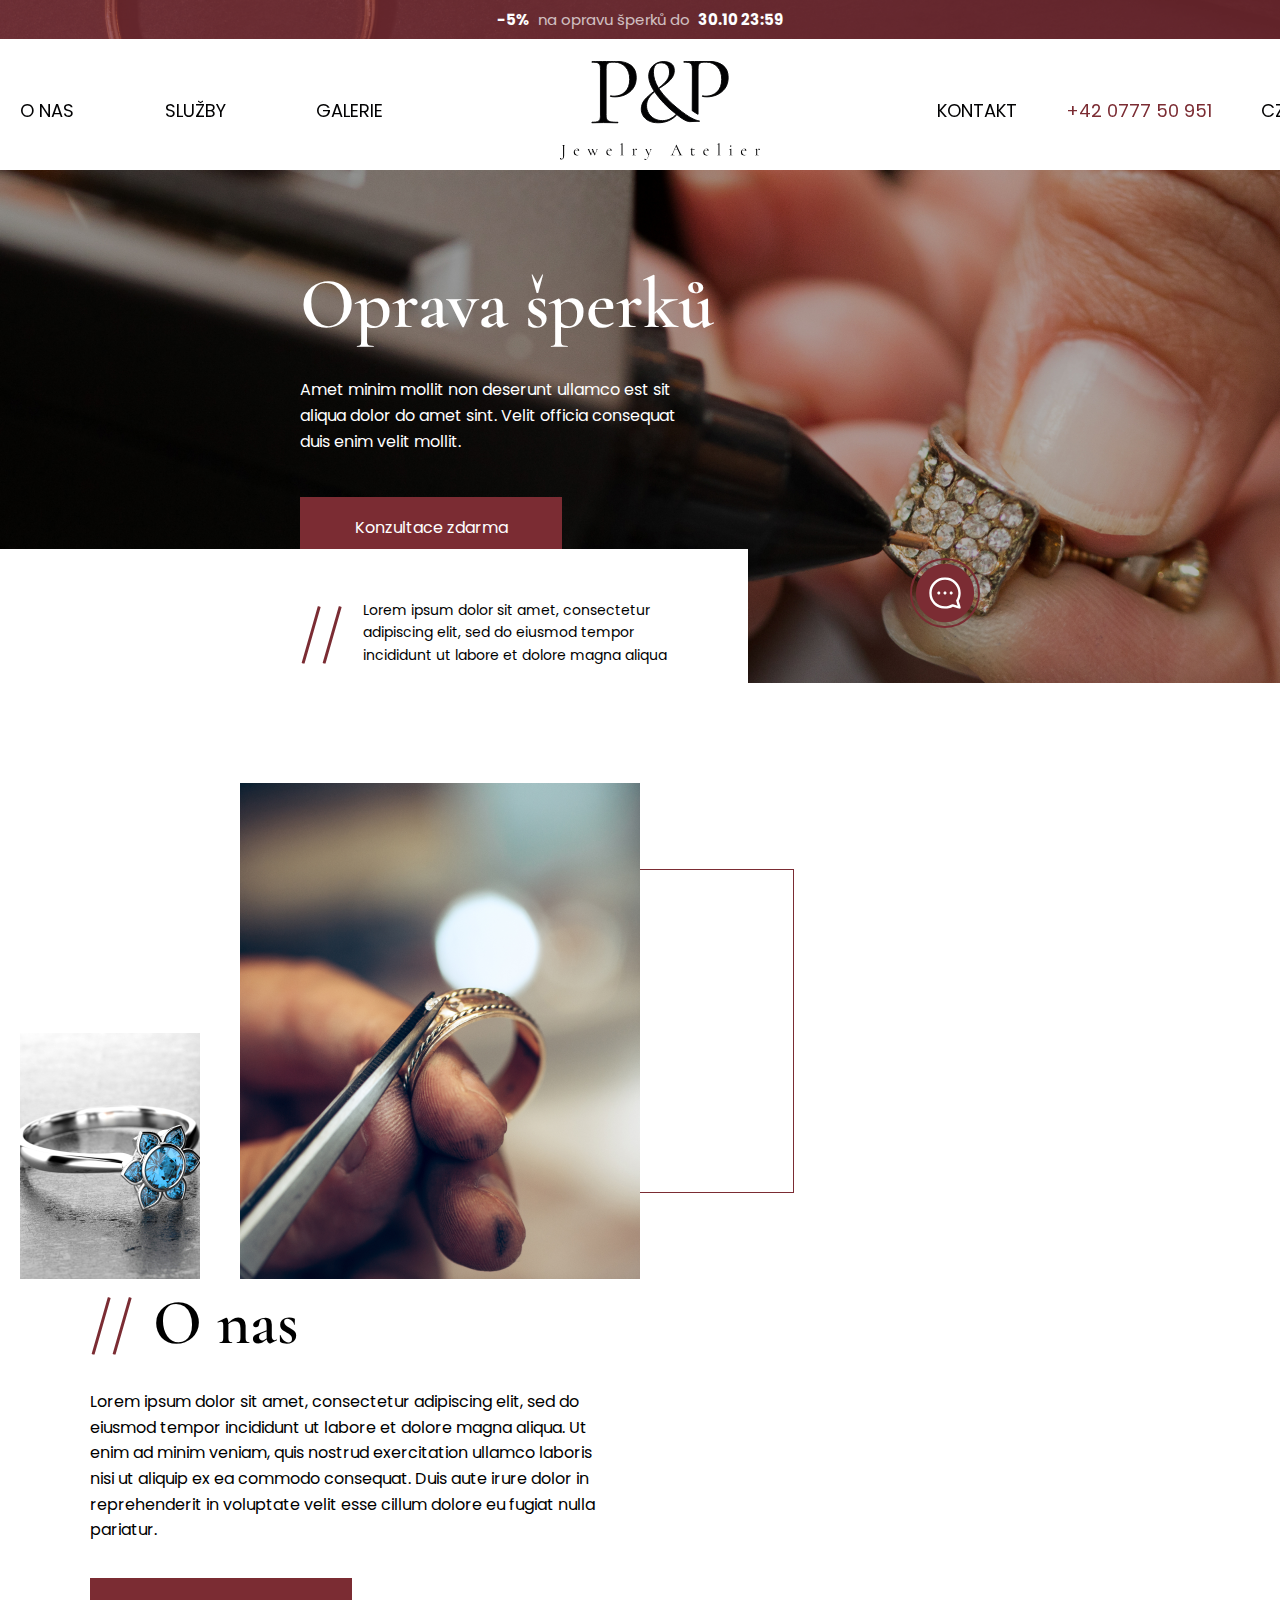
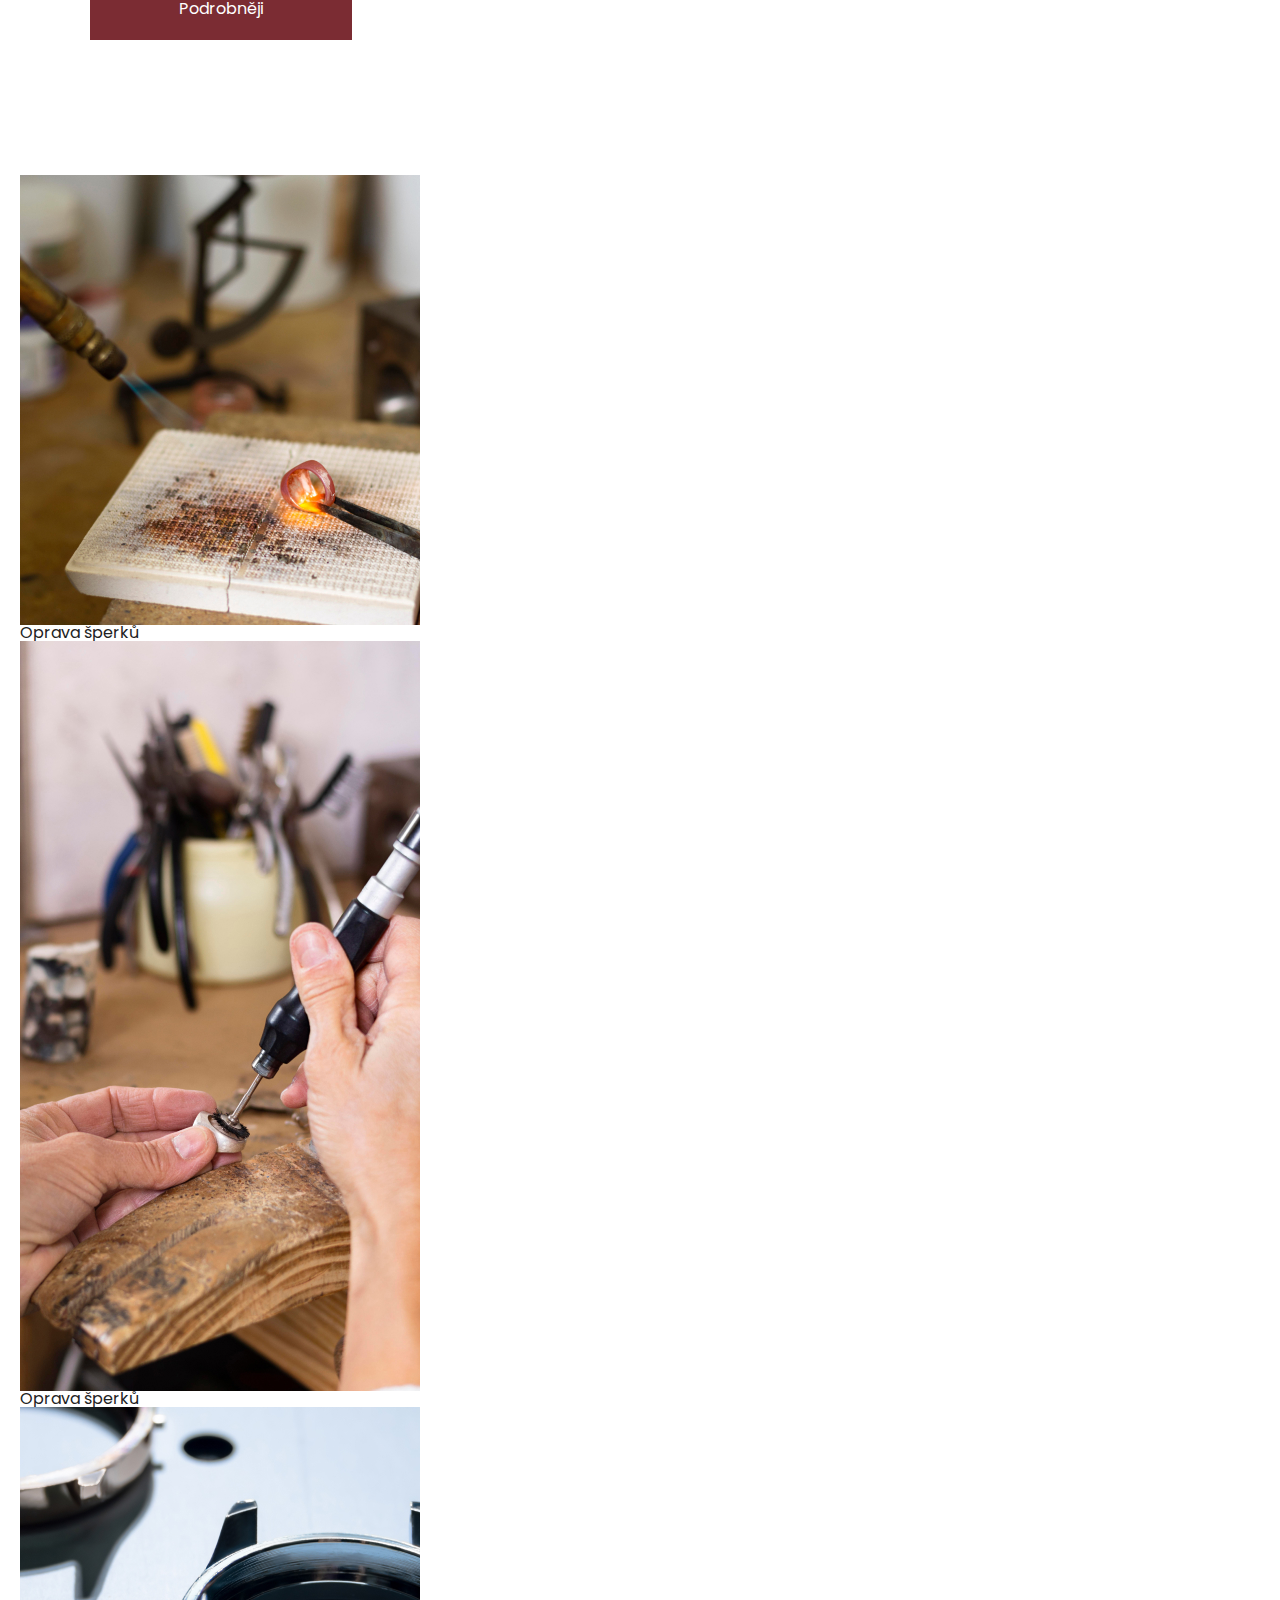
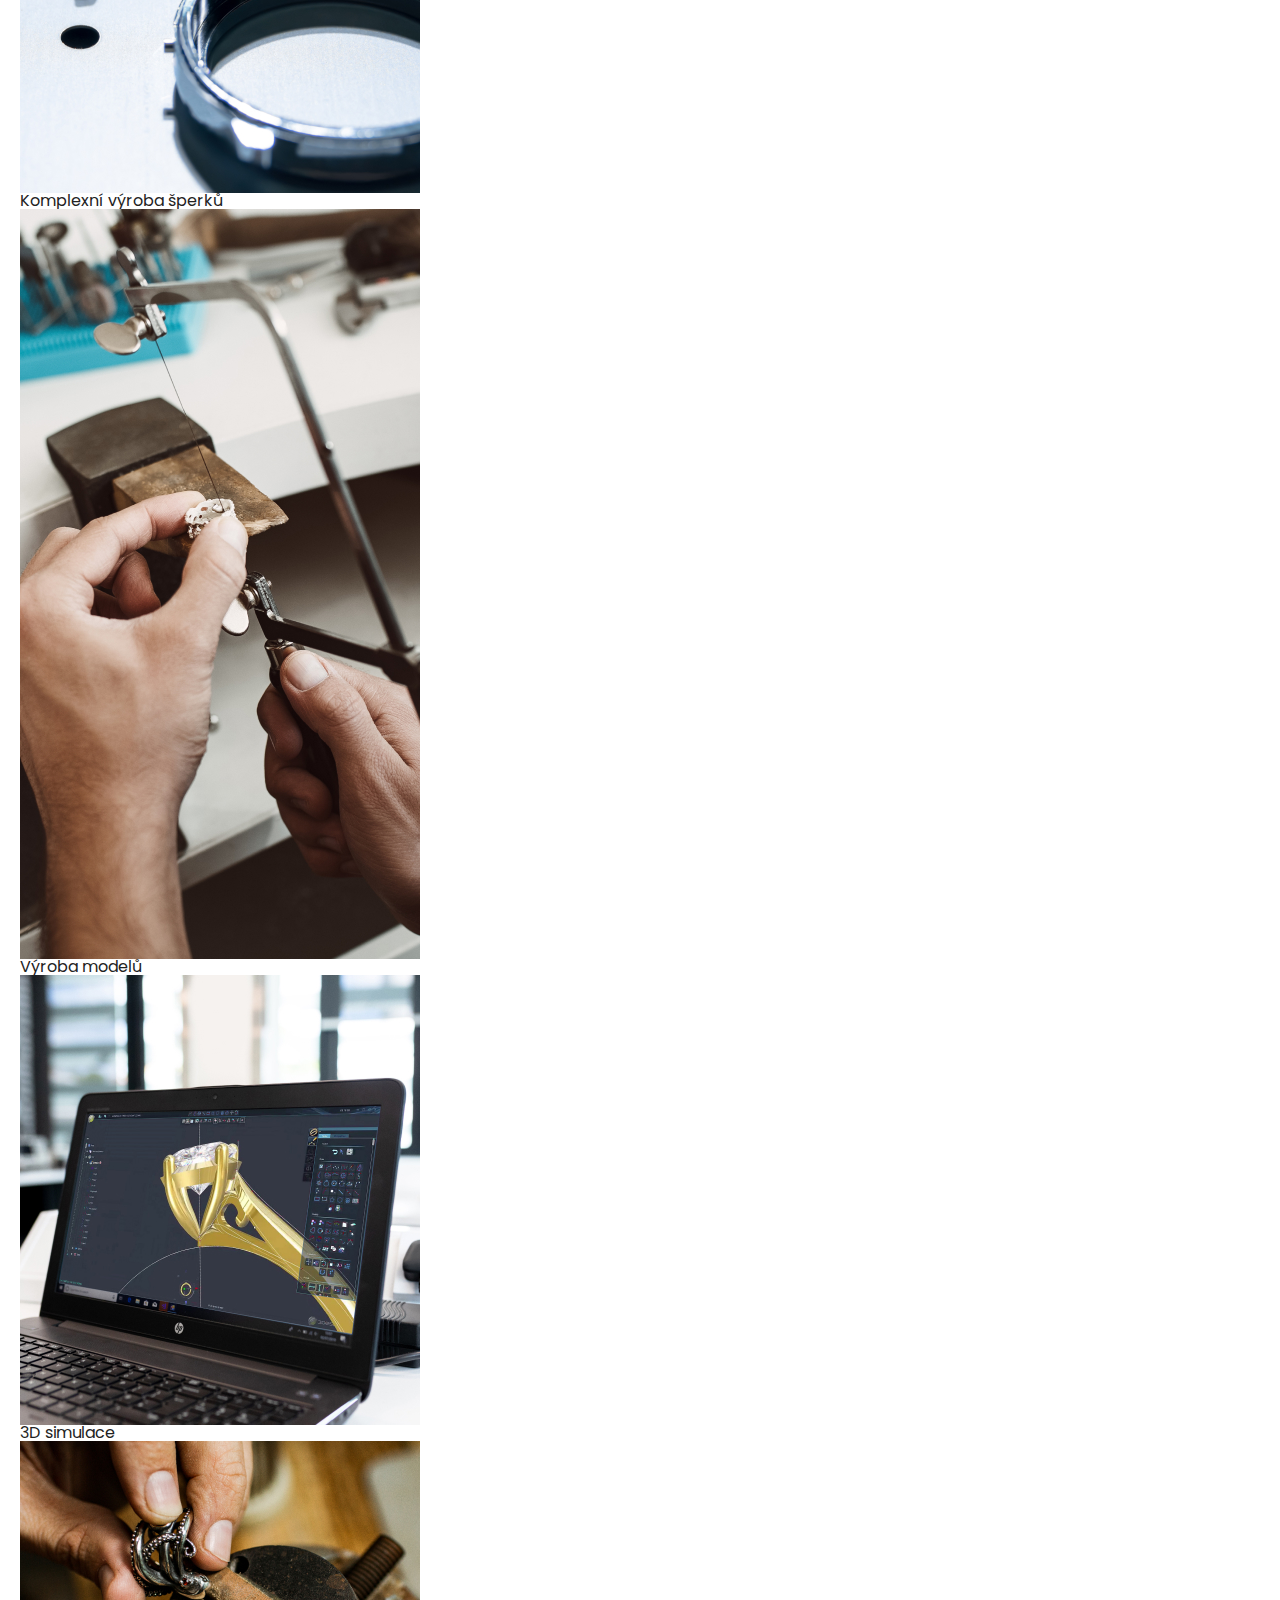
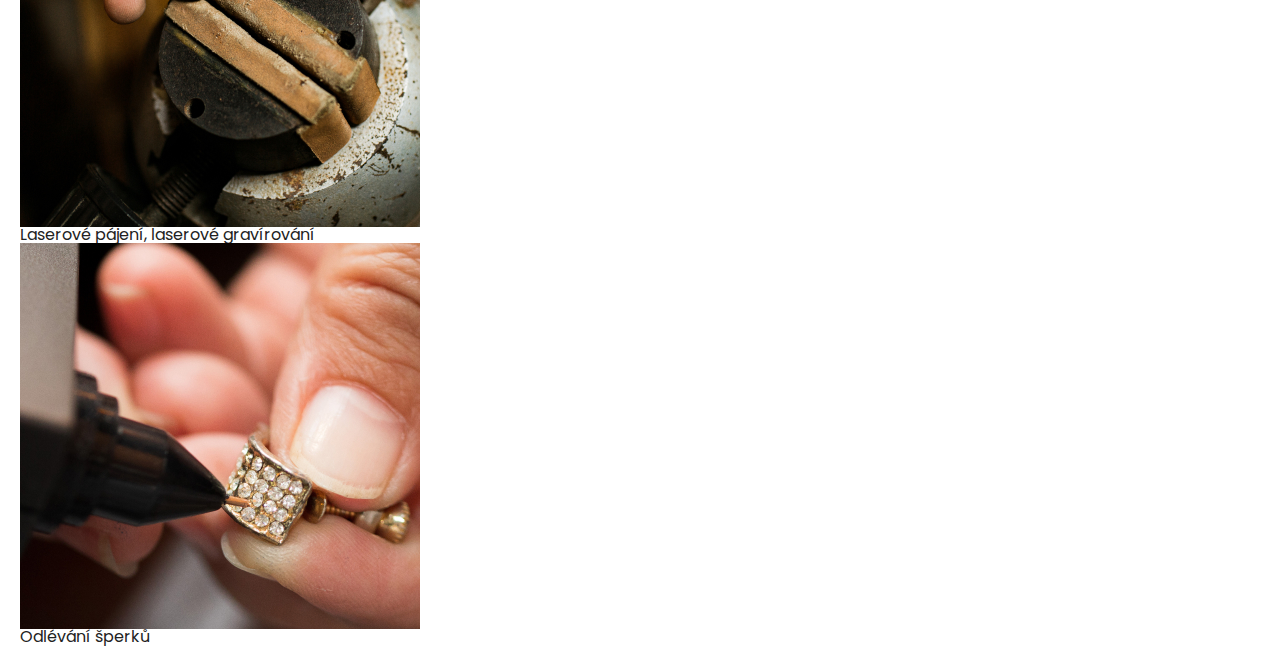
==== index.html @ 60c71511 "Add files via upload" ====
<!DOCTYPE html>
<html lang="en">

<head>
  <meta charset="UTF-8">
  <meta http-equiv="X-UA-Compatible" content="IE=edge">
  <meta name="viewport" content="width=device-width, initial-scale=1.0">
  <title>Document</title>
  <link href="https://cdn.jsdelivr.net/npm/bootstrap@5.1.0/dist/css/bootstrap.min.css" rel="stylesheet"
    integrity="sha384-KyZXEAg3QhqLMpG8r+8fhAXLRk2vvoC2f3B09zVXn8CA5QIVfZOJ3BCsw2P0p/We" crossorigin="anonymous">
  <link rel="preconnect" href="https://fonts.gstatic.com" crossorigin>
  <link
    href="https://fonts.googleapis.com/css2?family=Cormorant+Garamond:ital,wght@0,300;0,400;0,500;0,600;0,700;1,300;1,400;1,500;1,600;1,700&family=Poppins:ital,wght@0,100;0,200;0,300;0,400;0,500;0,600;0,700;0,800;0,900;1,100;1,200;1,300;1,400;1,500;1,600;1,700;1,800;1,900&display=swap"
    rel="stylesheet">
  <link rel="stylesheet" href="https://unpkg.com/swiper/swiper-bundle.min.css" />
  <link rel="stylesheet" href="css/media.css">
  <link rel="stylesheet" href="css/reset.css">
  <link rel="stylesheet" href="css/style.css">
</head>

<body>
  <header>
    <div class="topheader top">
      <div class="container">
        <div class="topheader__header">
          <span>-5%</span>
          <p class="topheader__title">na opravu šperků do </p>
          <span>30.10 23:59</span>
        </div>
      </div>
    </div>
    <div class="header">
      <div class="container">
        <div class="header__nav">
          <ul class="header__list">
            <li class="header__item"><a href="#" class="header__link">O nas</a></li>
            <li class="header__item"><a href="#" class="header__link">služby</a></li>
            <li class="header__item"><a href="#" class="header__link">Galerie</a></li>
          </ul>
          <div class="header__logo">
            <a href="#"><img src="img/logo.svg" alt=""></a>
          </div>
          <ul class="header__list">
            <li class="header__item"><a href="#" class="header__link">Kontakt</a></li>
            <li class="header__item"><a href="tel:42077750951" class="header__link" style="color: #7B2C33;">+42 0777 50
                951</a></li>
            <li class="header__item"><a href="#" class="header__link">CZ <img src="img/dropdowns.svg" alt=""></a></li>
          </ul>
        </div>
      </div>
    </div>
  </header>
  <section class="section__swiper">
    <div class="swiper mySwiper">
      <div class="swiper-wrapper">
        <div class="swiper-slide">
          <img src="img/swiper__bg.jpg" alt="">
          <div class="swiper__inner">
            <div class="swiper__content">
              <h1 class="swiper__header">Oprava šperků</h1>
              <p class="swiper__subheader">Amet minim mollit non deserunt ullamco est sit aliqua dolor do amet sint.
                Velit
                officia consequat duis enim velit mollit.</p>
              <a href="#" class="section__btn">Konzultace zdarma</a>
            </div>
            <div class="swiper__messenges">
              <img src="img/messenges.svg" alt="">
            </div>
            <div class="swiper__info">
              <p>Lorem ipsum dolor sit amet, consectetur adipiscing elit, sed do eiusmod tempor incididunt ut labore et
                dolore magna aliqua</p>
            </div>
          </div>
        </div>
        <div class="swiper-slide">
          <img src="img/swiper__bg.jpg" alt="">
          <div class="swiper__inner">
            <div class="swiper__content">
              <h1 class="swiper__header">Oprava šperků</h1>
              <p class="swiper__subheader">Amet minim mollit non deserunt ullamco est sit aliqua dolor do amet sint.
                Velit
                officia consequat duis enim velit mollit.</p>
              <a href="#" class="section__btn">Konzultace zdarma</a>
            </div>
            <div class="swiper__messenges">
              <img src="img/messenges.svg" alt="">
            </div>
            <div class="swiper__info">
              <p>Lorem ipsum dolor sit amet, consectetur adipiscing elit, sed do eiusmod tempor incididunt ut labore et
                dolore magna aliqua</p>
            </div>
          </div>
        </div>
        <div class="swiper-slide">
          <img src="img/swiper__bg.jpg" alt="">
          <div class="swiper__inner">
            <div class="swiper__content">
              <h1 class="swiper__header">Oprava šperků</h1>
              <p class="swiper__subheader">Amet minim mollit non deserunt ullamco est sit aliqua dolor do amet sint.
                Velit
                officia consequat duis enim velit mollit.</p>
              <a href="#" class="section__btn">Konzultace zdarma</a>
            </div>
            <div class="swiper__messenges">
              <img src="img/messenges.svg" alt="">
            </div>
            <div class="swiper__info">
              <p>Lorem ipsum dolor sit amet, consectetur adipiscing elit, sed do eiusmod tempor incididunt ut labore et
                dolore magna aliqua</p>
            </div>
          </div>
        </div>
      </div>
      <div class="swiper-pagination"></div>
    </div>
  </section>
  <section class="onas">
    <div class="container">
      <div class="row align-items-center">
        <div class="col-6">
          <div class="onas__images">
            <div class="onas__bg" style="padding-right: 40px;">
              <img src="img/onas/2.png" alt="">
            </div>
            <div class="onas__bg">
              <img src="img/onas/1.png" alt="">
            </div>
          </div>
        </div>
        <div class="col-6">
          <div class="onas__item">
            <div class="section__header">
              <h2>O nas</h2>
            </div>
            <div class="onas__info">
              <p>Lorem ipsum dolor sit amet, consectetur adipiscing elit, sed do eiusmod tempor incididunt ut labore et
                dolore magna aliqua. Ut enim ad minim veniam, quis nostrud exercitation ullamco laboris nisi ut aliquip
                ex
                ea commodo consequat. Duis aute irure dolor in reprehenderit in voluptate velit esse cillum dolore eu
                fugiat
                nulla pariatur.</p>
            </div>
            <a class="section__btn" href="#">Podrobněji</a>
          </div>
        </div>
      </div>
    </div>
  </section>
  <section class="sluzby">
    <div class="container">
      <div class="row">
        <div class="col-4">
          <div class="sluzby__item">
            <div class="sluzby__img">
              <img src="img/sluzby/1.jpg" alt="">
            </div>
            <div class="sluzby__header">
              <p>Oprava šperků</p>
            </div>
          </div>
        </div>
        <div class="col-4">
          <div class="sluzby__item">
            <div class="sluzby__img">
              <img src="img/sluzby/2.jpg" alt="">
            </div>
            <div class="sluzby__header">
              <p>Oprava šperků</p>
            </div>
          </div>
        </div>
        <div class="col-4">
          <div class="sluzby__item">
            <div class="sluzby__img">
              <img src="img/sluzby/3.jpg" alt="">
            </div>
            <div class="sluzby__header">
              <p>Komplexní výroba šperků</p>
            </div>
          </div>
        </div>
        <div class="col-4">
          <div class="sluzby__item">
            <div class="sluzby__img">
              <img src="img/sluzby/4.jpg" alt="">
            </div>
            <div class="sluzby__header">
              <p>Výroba modelů</p>
            </div>
          </div>
        </div>
        <div class="col-4">
          <div class="sluzby__item">
            <div class="sluzby__img">
              <img src="img/sluzby/5.jpg" alt="">
            </div>
            <div class="sluzby__header">
              <p>3D simulace</p>
            </div>
          </div>
        </div>
        <div class="col-4">
          <div class="sluzby__item">
            <div class="sluzby__img">
              <img src="img/sluzby/6.jpg" alt="">
            </div>
            <div class="sluzby__header">
              <p>Laserové pájení, laserové gravírování</p>
            </div>
          </div>
        </div>
        <div class="col-4">
          <div class="sluzby__item">
            <div class="sluzby__img">
              <img src="img/sluzby/7.jpg" alt="">
            </div>
            <div class="sluzby__header">
              <p>Odlévání šperků</p>
            </div>
          </div>
        </div>
      </div>
    </div>
  </section>


  <script src="https://code.jquery.com/jquery-3.6.0.js" integrity="sha256-H+K7U5CnXl1h5ywQfKtSj8PCmoN9aaq30gDh27Xc0jk="
    crossorigin="anonymous"></script>
  <script src="https://cdn.jsdelivr.net/npm/bootstrap@5.1.0/dist/js/bootstrap.bundle.min.js"
    integrity="sha384-U1DAWAznBHeqEIlVSCgzq+c9gqGAJn5c/t99JyeKa9xxaYpSvHU5awsuZVVFIhvj"
    crossorigin="anonymous"></script>
  <script src="https://unpkg.com/swiper/swiper-bundle.min.js"></script>
  <script src="js/script.js"></script>
</body>

</html>
---- css/media.css ----

---- css/style.css ----
.container{
  max-width: 1320px;
  width: 100%;
  padding: 0 20px;
  margin: 0 auto;
}

body{
  overflow-x: hidden;
}

header{
  position: fixed;
  width: 100%;
  left: 0;
  top: 0;
  z-index: 100;
  background: #fff;
}
.topheader{
  background-image: url('../img/topheader.jpg');
  background-repeat: no-repeat;
  background-position: center;
  max-width: 100%;
  width: 100%;
  height: 39px;
  position: relative;
  z-index: -1;
  display: flex;
  align-items: center;
  justify-content: center;
}
.show{
  display: none;
}
.topheader::after{
  content: '';
  background-color: rgba(123, 44, 51, 0.78);
  width: 100%;
  height: 39px;
  position: absolute;
  left: 0;
  top: 0;
  z-index: -1;
}
.topheader__header{
  display: flex;
  justify-content: center;
  z-index: 2;
  align-items: center;
}
.topheader__title{
  font-style: normal;
  font-weight: normal;
  font-size: 15px;
  line-height: 160%;
  color: #FFFFFF;
  opacity: 0.7;
  padding: 0 8px;
}
.topheader__header span{
  font-style: normal;
  font-weight: bold;
  font-size: 15px;
  line-height: 160%;
  color: #FFFFFF;
}

.header{
  padding-top: 22px;
  padding-bottom: 8px;
}
.header__nav{
  display: flex;
  justify-content: space-between;
  align-items: center;
}
.header__list{
  display: flex;
  justify-content: space-between;
  max-width: 363px;
  width: 100%;
}
.header__link{
  font-style: normal;
  font-weight: normal;
  font-size: 18px;
  line-height: 27px;
  text-transform: uppercase;
  color: #020203;
  transition: .3s;
}
.header__link:hover{
  color: #7B2C33;
}

.section__swiper{
  margin-top: 170px;
}

.swiper {
  width: 100%;
  height: 100%;
}

.swiper-slide {
  text-align: center;
  font-size: 18px;
  background: #fff;

  /* Center slide text vertically */
  display: -webkit-box;
  display: -ms-flexbox;
  display: -webkit-flex;
  display: flex;
  -webkit-box-pack: center;
  -ms-flex-pack: center;
  -webkit-justify-content: center;
  justify-content: center;
  -webkit-box-align: center;
  -ms-flex-align: center;
  -webkit-align-items: center;
  align-items: center;
}

.swiper-slide img {
  display: block;
  width: 100%;
  height: 100%;
  object-fit: cover;
}
.swiper__content{
  position: absolute;
  left: 300px;
  top: 91px;
  display: flex;
  flex-direction: column;
  text-align: left;
}
.swiper__header{
  font-family: 'Cormorant Garamond', serif;
  font-style: normal;
  font-weight: 600;
  font-size: 72px;
  line-height: 120%;
  color: #FFFFFF;
  padding-bottom: 30px;
}
.swiper__subheader{
  padding-bottom: 43px;
  font-style: normal;
  font-weight: normal;
  font-size: 16px;
  line-height: 160%;
  color: #FFFFFF;
  max-width: 386px;
  width: 100%;
}
.section__btn{
  max-width: 260px;
  width: 100%;
  height: 60px;
  display: flex;
  justify-content: center;
  align-items: center;
  text-align: center;
  background: #7B2C33;
  border: 1px solid #7B2C33;
  font-style: normal;
  font-weight: normal;
  font-size: 16px;
  line-height: 150%;
  color: #FFFFFF;
}
.swiper__info{
  padding-top: 34px;
  position: absolute;
  left: 0;
  bottom: 0;
  height: 100px;
  background: #fff;
  padding-left: 300px;
  padding-right: 68px;
  display: flex;
  align-items: center;
}
.swiper__info p{
  max-width: 317px;
  width: 100%;
  text-align: left;
  font-family: Poppins;
  font-style: normal;
  font-weight: normal;
  font-size: 14px;
  line-height: 160%;
  color: #000000;
}
.swiper__info::before{
  margin-right: 20px;
  content: '//';
  font-family: Cormorant Garamond;
  font-style: normal;
  font-weight: 600;
  font-size: 64px;
  line-height: 140%;
  color: #7B2C33;
}
.swiper__messenges{
  position: absolute;
  bottom: 55px;
  right: 300px;
}

.swiper-horizontal>.swiper-pagination-bullets, .swiper-pagination-bullets.swiper-pagination-horizontal, .swiper-pagination-custom, .swiper-pagination-fraction{
  display: flex;
  flex-direction: column;
  width: 10px;
  align-items: center;
  left: 83.8%;
  top: 275px;
}
.swiper-pagination-bullet{
  width: 8px;
  height: 8px;
  background: #fff;
  opacity: 1;
}
.swiper-pagination-bullet-active{
  background: transparent;
  color: #fff;
  border: 2px solid #fff;
}
.swiper-horizontal>.swiper-pagination-bullets .swiper-pagination-bullet, .swiper-pagination-horizontal.swiper-pagination-bullets .swiper-pagination-bullet{
  margin: 4px;
}

.onas{
  margin-top: 100px;
}
.onas__images{
  display: flex;
  align-items: flex-end;
  position: relative;
}
.onas__images::after{
  position: absolute;
  content: '';
  background: url("../img/onas/3.svg") no-repeat center;
  left: -50px;
  top: 0;
  width: 100%;
  height: 100%;
  z-index: -1;
}
.section__header{
  display: flex;
  align-items: center;
  padding-bottom: 21px;
}
.onas__item{
  padding-left: 70px;
}
.section__header::before{
  margin-right: 20px;
  content: '//';
  font-family: Cormorant Garamond;
  font-style: normal;
  font-weight: 600;
  font-size: 64px;
  line-height: 140%;
  color: #7B2C33;
}
.section__header h2{
  font-family: Cormorant Garamond;
  font-style: normal;
  font-weight: 600;
  font-size: 64px;
  line-height: 120%;
  color: #000000;
}
.onas__info{
  padding-bottom: 35px;
}
.onas__info p{
  max-width: 510px;
  width: 100%;
  font-family: Poppins;
  font-style: normal;
  font-weight: normal;
  font-size: 16px;
  line-height: 160%;
  color: #000000;
}
.sluzby{
  margin-top: 135px;
}
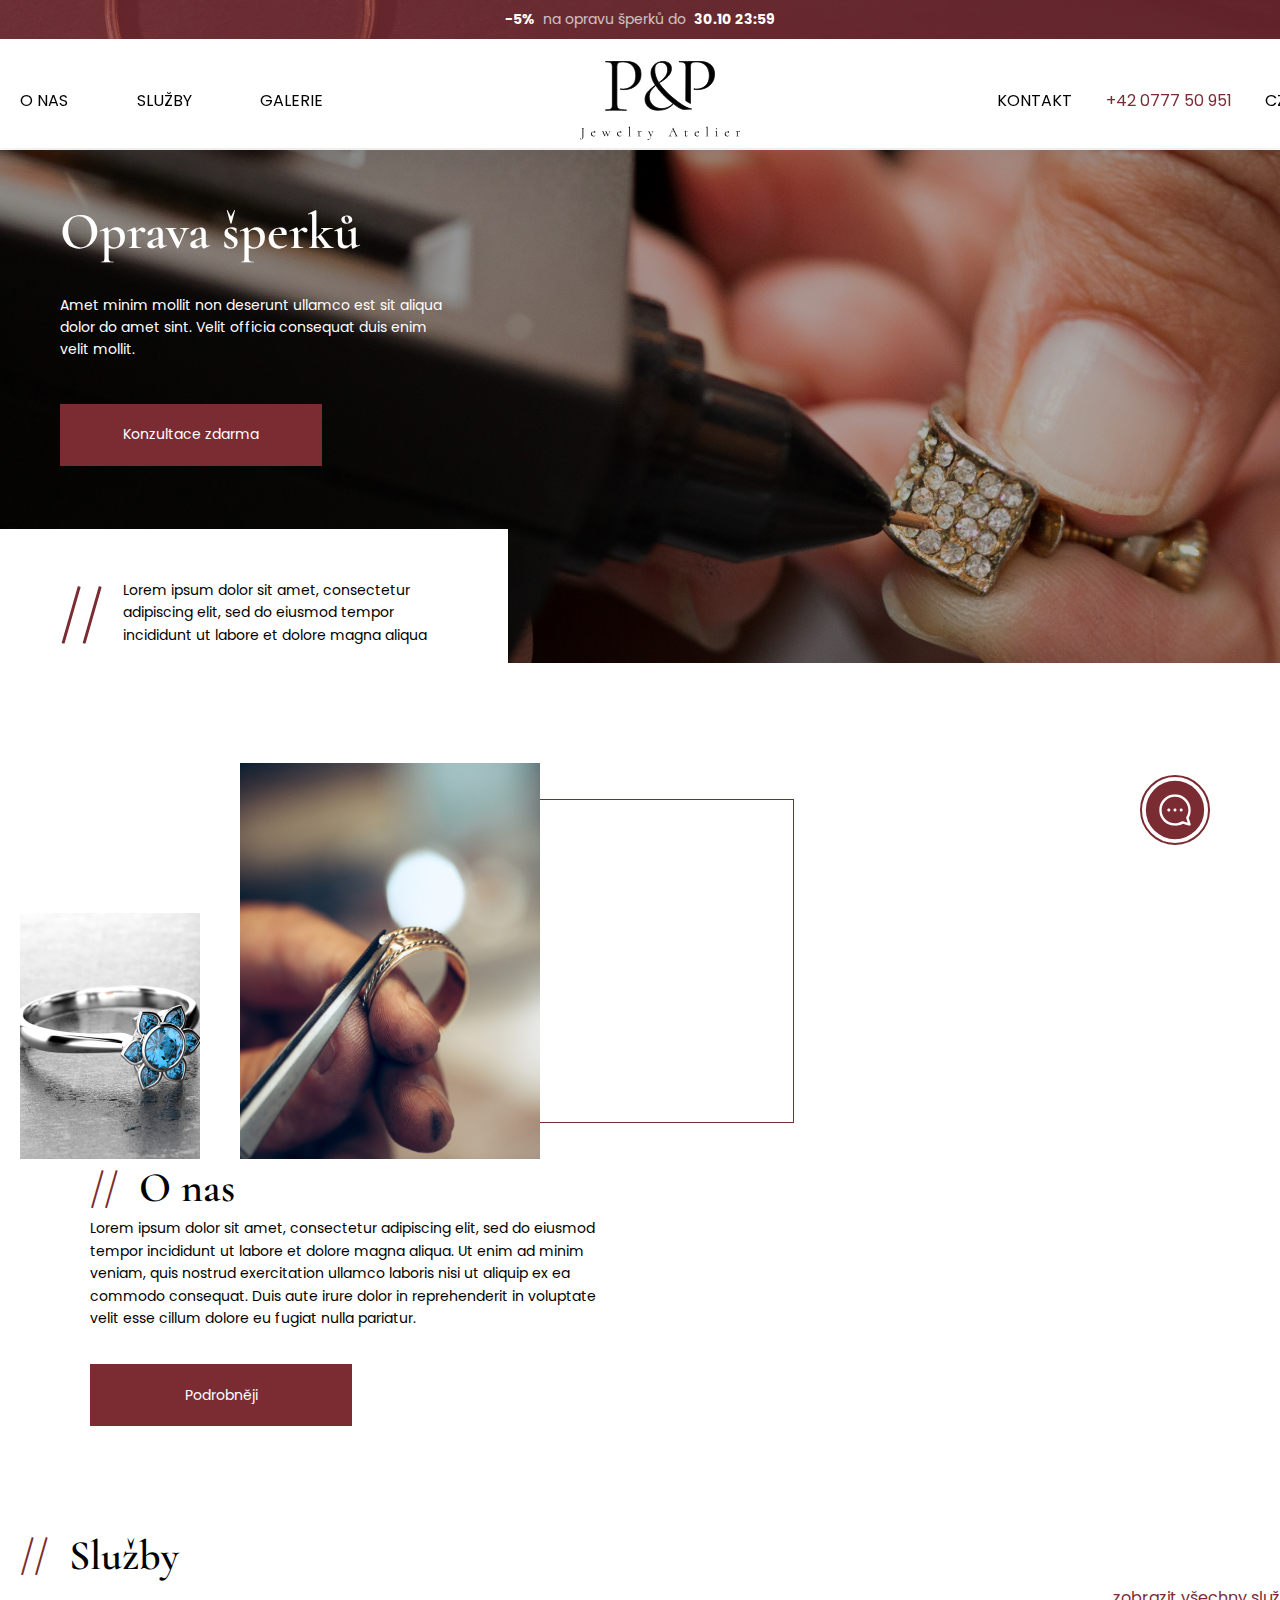
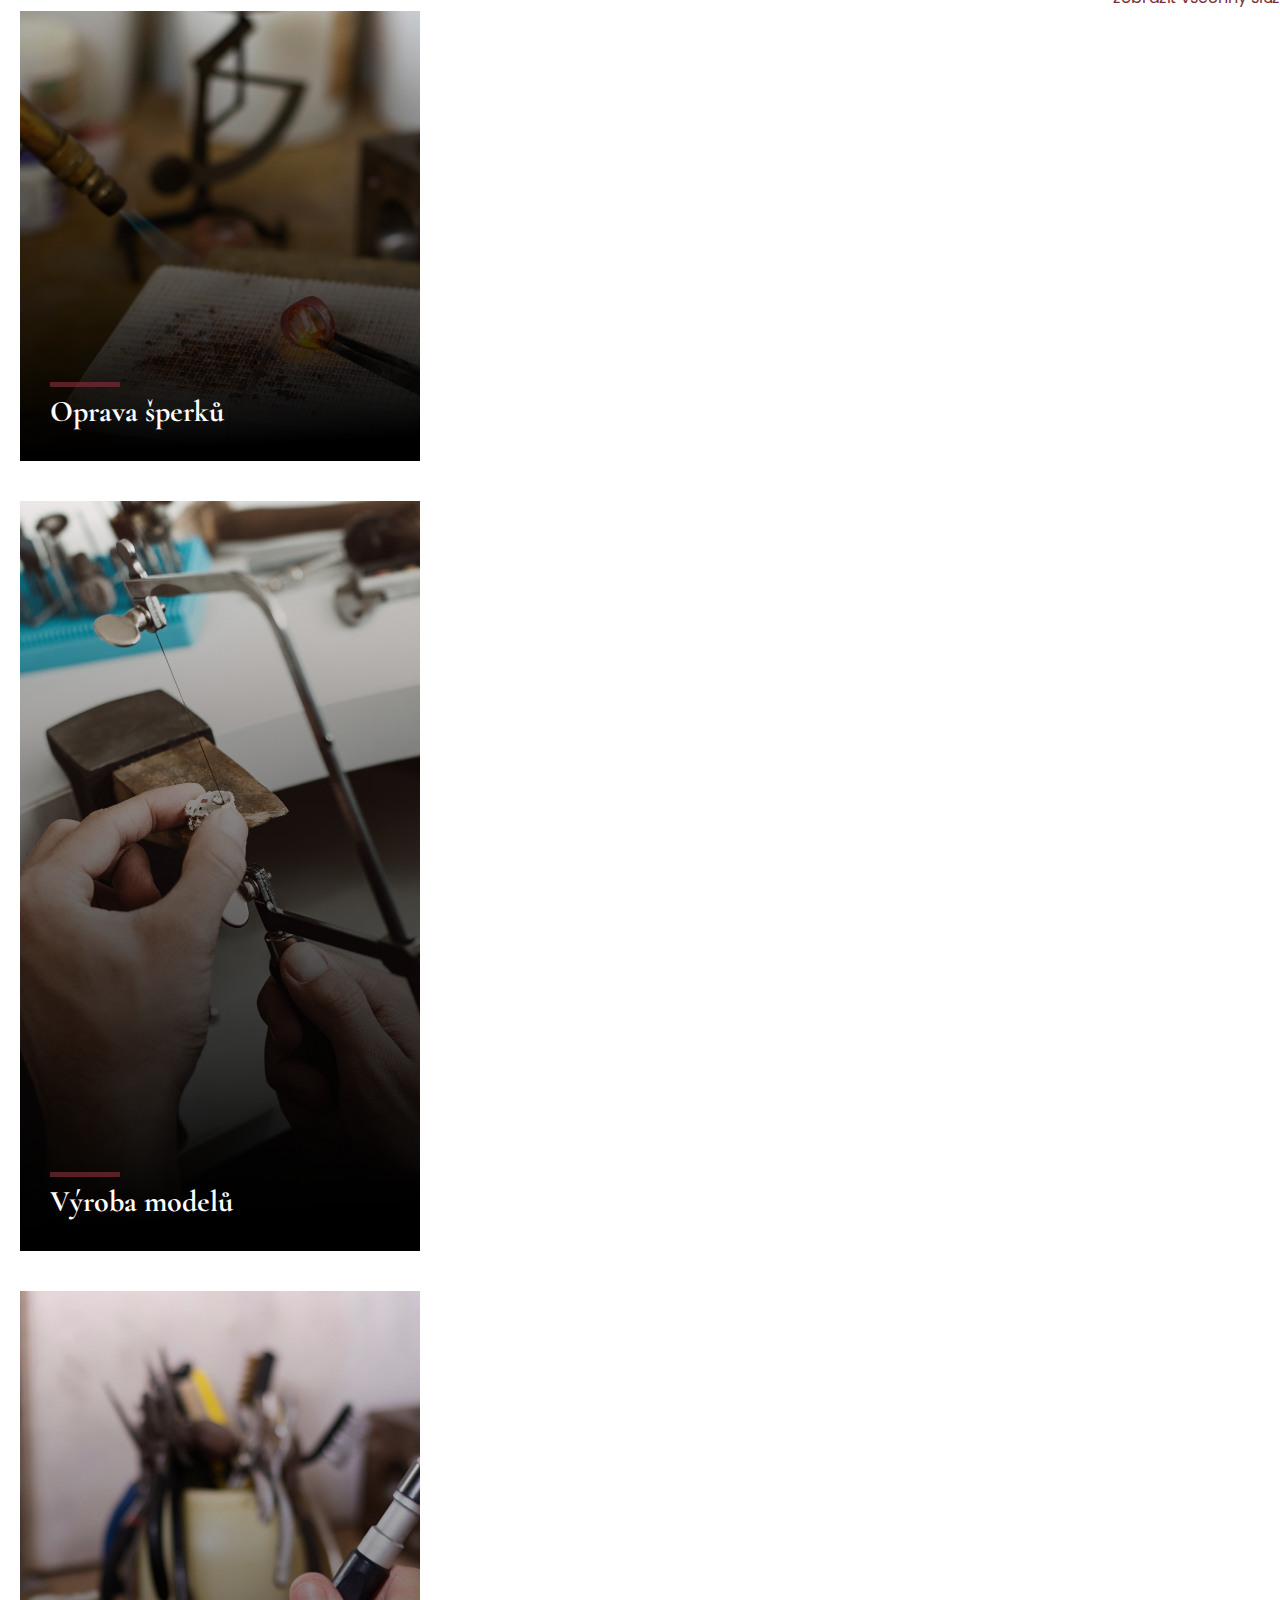
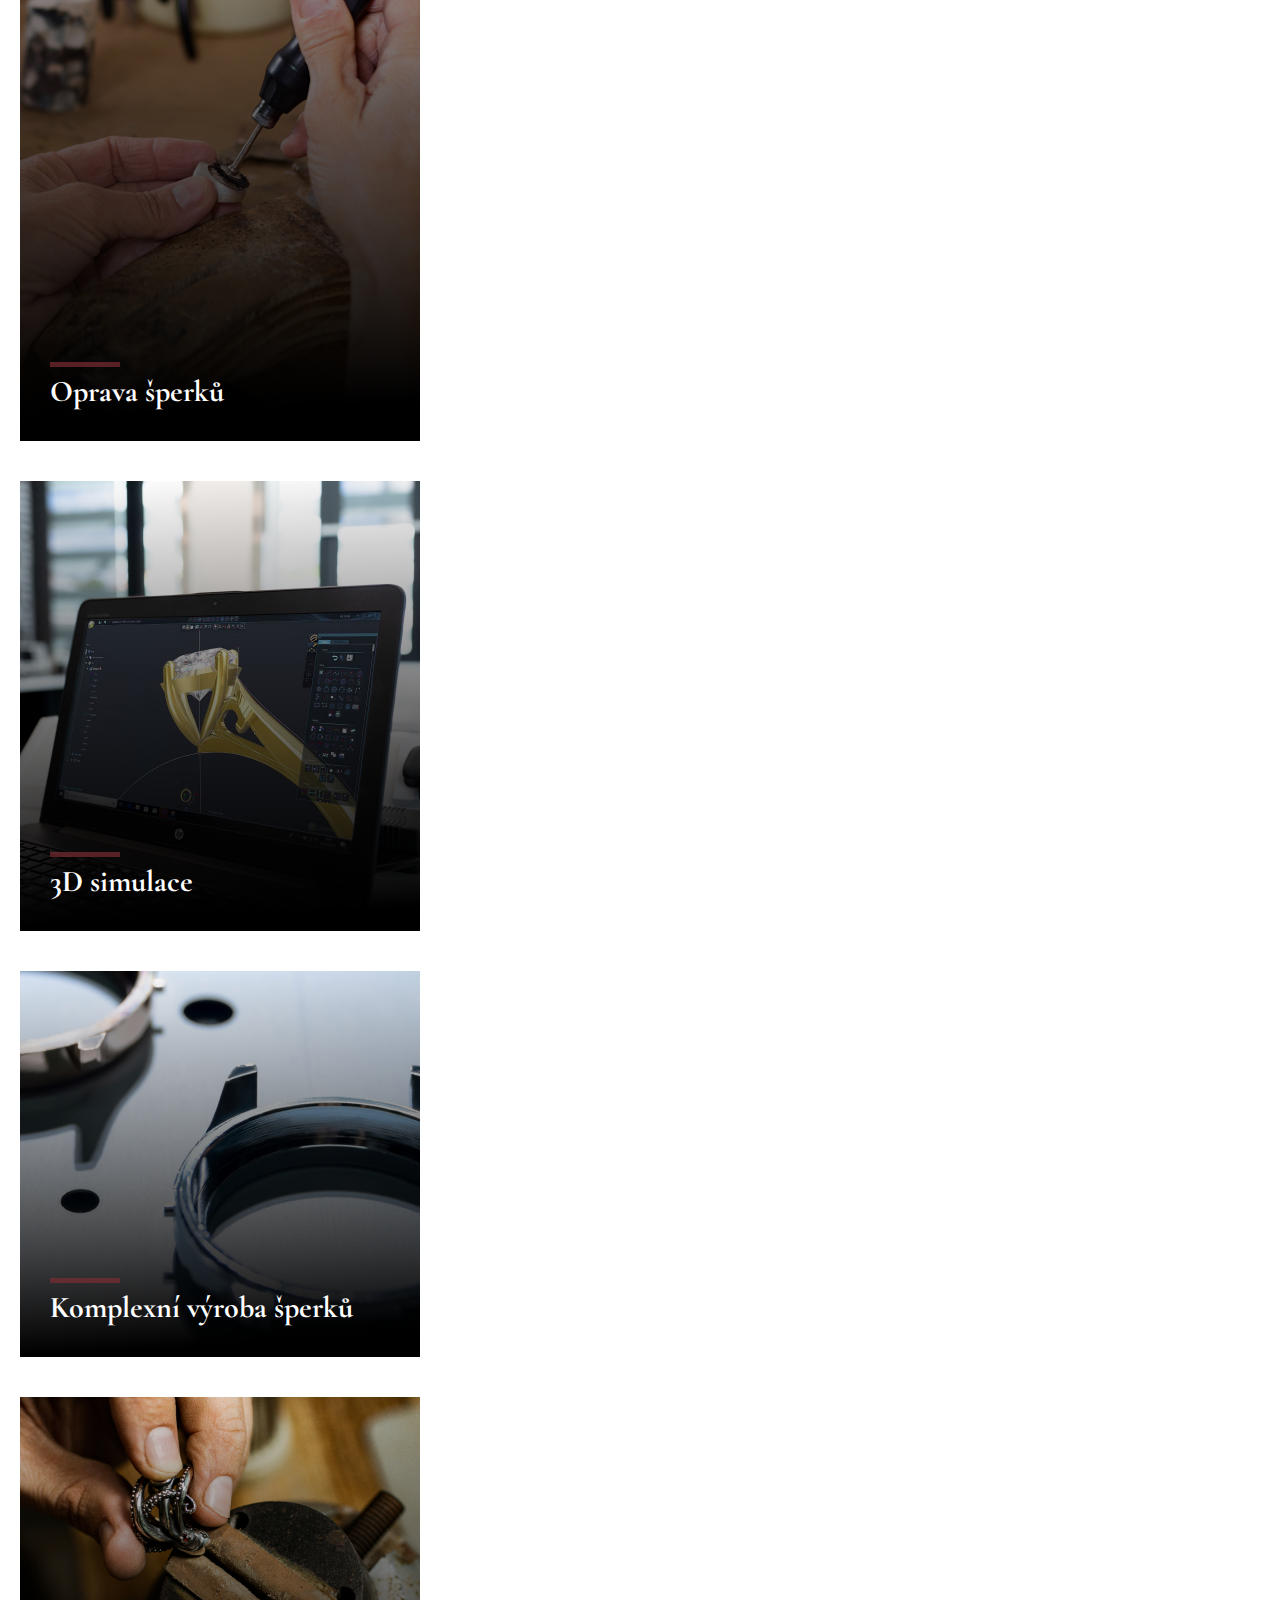
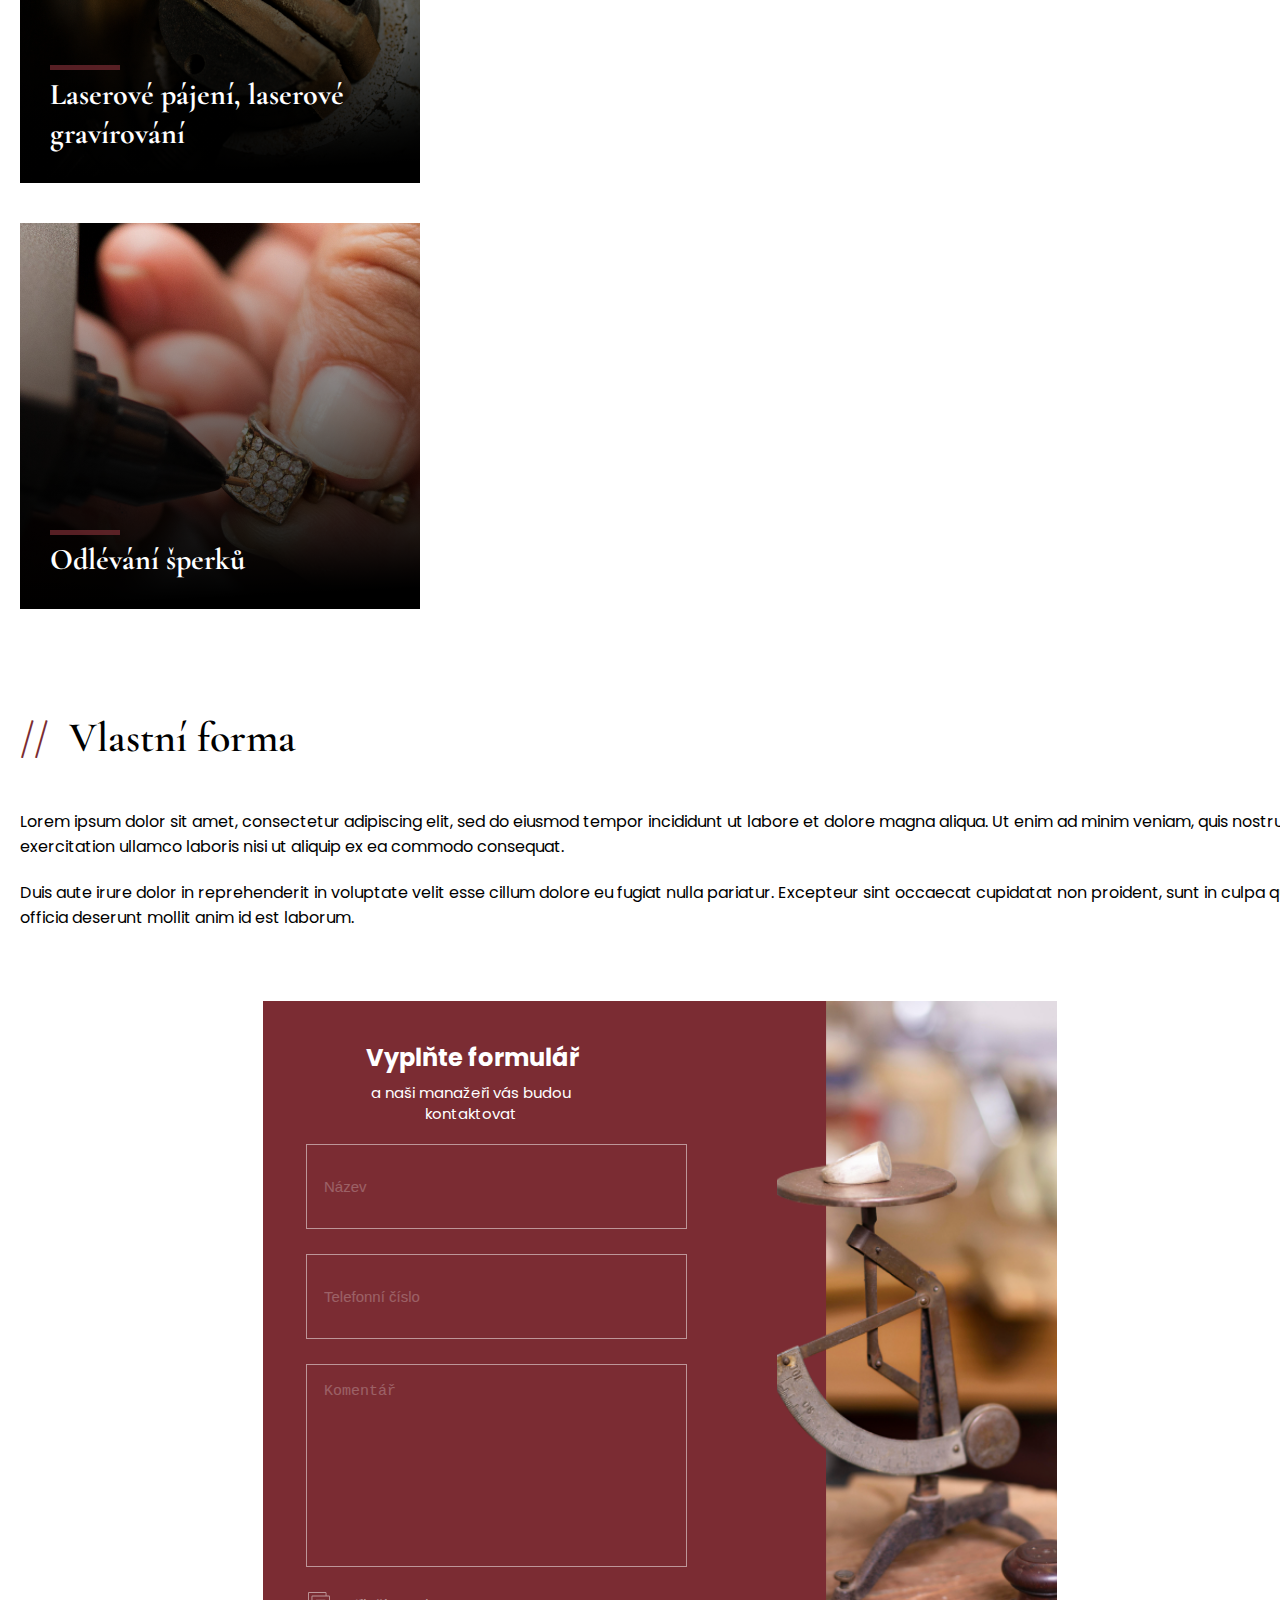
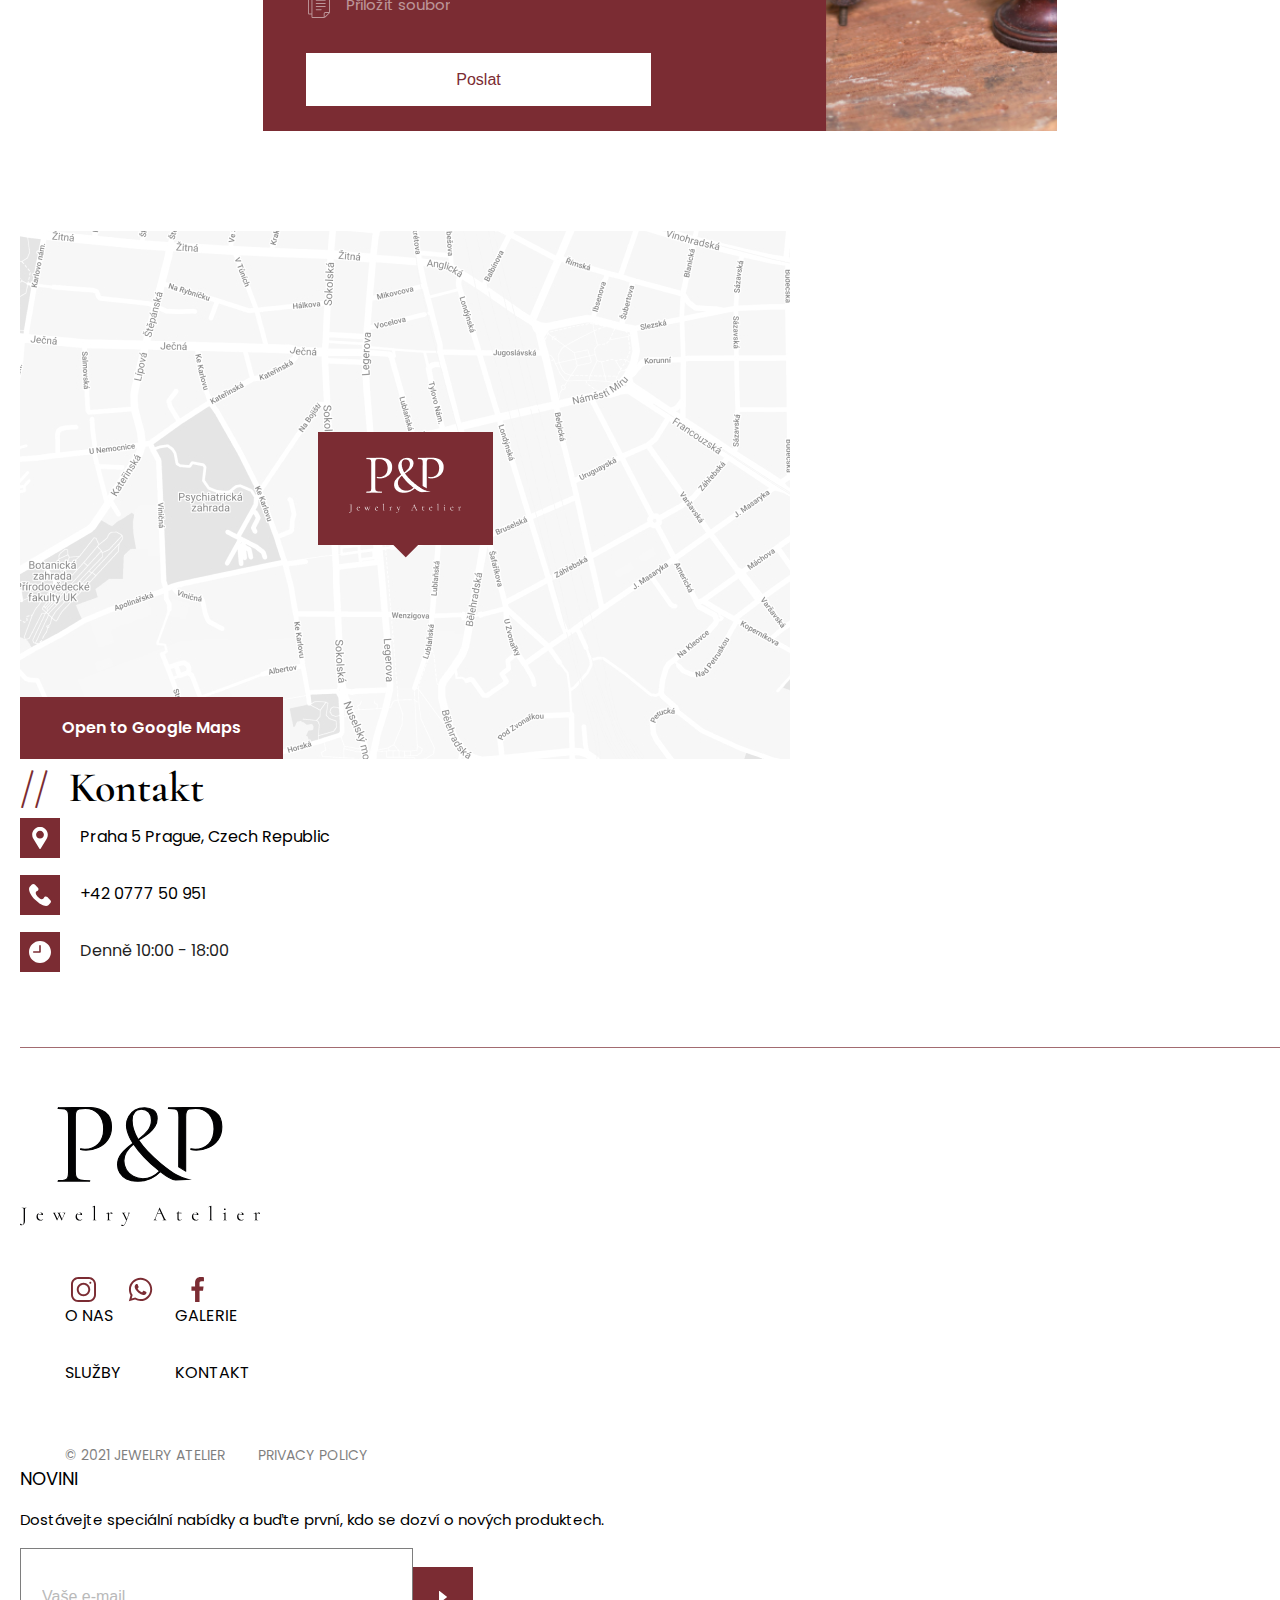
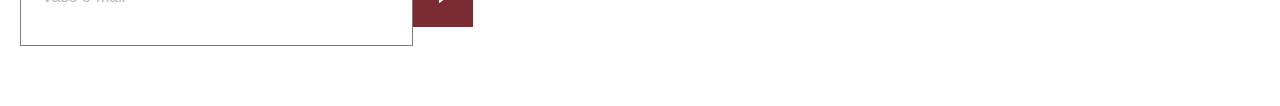
==== commit 771b2ade: "Add files via upload" ====
--- a/index.html
+++ b/index.html
@@ -13,9 +13,9 @@
     href="https://fonts.googleapis.com/css2?family=Cormorant+Garamond:ital,wght@0,300;0,400;0,500;0,600;0,700;1,300;1,400;1,500;1,600;1,700&family=Poppins:ital,wght@0,100;0,200;0,300;0,400;0,500;0,600;0,700;0,800;0,900;1,100;1,200;1,300;1,400;1,500;1,600;1,700;1,800;1,900&display=swap"
     rel="stylesheet">
   <link rel="stylesheet" href="https://unpkg.com/swiper/swiper-bundle.min.css" />
-  <link rel="stylesheet" href="css/media.css">
   <link rel="stylesheet" href="css/reset.css">
   <link rel="stylesheet" href="css/style.css">
+  <link rel="stylesheet" href="css/media.css">
 </head>
 
 <body>
@@ -32,20 +32,68 @@
     <div class="header">
       <div class="container">
         <div class="header__nav">
-          <ul class="header__list">
+          <div class="header__mobile-tel none">
+            <a href="tel:42077750951" class="header__link"><img src="img/tel.svg" alt=""></a>
+          </div>
+          <ul class="header__list none">
             <li class="header__item"><a href="#" class="header__link">O nas</a></li>
             <li class="header__item"><a href="#" class="header__link">služby</a></li>
             <li class="header__item"><a href="#" class="header__link">Galerie</a></li>
           </ul>
-          <div class="header__logo">
+          <div class="header__logo none">
             <a href="#"><img src="img/logo.svg" alt=""></a>
           </div>
-          <ul class="header__list">
+          <ul class="header__list none">
             <li class="header__item"><a href="#" class="header__link">Kontakt</a></li>
             <li class="header__item"><a href="tel:42077750951" class="header__link" style="color: #7B2C33;">+42 0777 50
                 951</a></li>
             <li class="header__item"><a href="#" class="header__link">CZ <img src="img/dropdowns.svg" alt=""></a></li>
           </ul>
+          <div class="header__scroll">
+            <div class="header__nav header_nav-scroll">
+              <div class="header__mobile-tel">
+                <a href="tel:42077750951" class="header__link"><img src="img/tel.svg" alt=""></a>
+              </div>
+              <div class="header__logo">
+                <a href="#"><img src="img/logo.svg" alt=""></a>
+              </div>
+              <ul class="header__list list_scroll">
+                <li class="header__item"><a href="#" class="header__link">O nas</a></li>
+                <li class="header__item"><a href="#" class="header__link">služby</a></li>
+                <li class="header__item"><a href="#" class="header__link">Galerie</a></li>
+                <li class="header__item"><a href="#" class="header__link">Kontakt</a></li>
+              </ul>
+              <ul class="header__list list_scroll-but">
+                <li class="header__item"><a href="tel:42077750951" class="header__link" style="color: #7B2C33;">+42 0777
+                    50
+                    951</a></li>
+                <li class="header__item"><a href="#" class="header__link">CZ <img src="img/dropdowns.svg" alt=""></a>
+                </li>
+              </ul>
+              <div class="header__burger">
+                <div class="header__burger-img"></div>
+                <ul class="header__mobile-menu menu_top">
+                  <li class="header__item"><a href="#" class="header__link">O nas</a></li>
+                  <li class="header__item"><a href="#" class="header__link">služby</a></li>
+                  <li class="header__item"><a href="#" class="header__link">Galerie</a></li>
+                  <li class="header__item"><a href="#" class="header__link">Kontakt</a></li>
+                  <li class="header__item header_eng"><a href="#" class="header__link header_link-active">CZ</a><a
+                      href="#" class="header__link">ENG</a><a href="#" class="header__link">RU</a></li>
+                </ul>
+              </div>
+            </div>
+          </div>
+          <div class="header__burger none">
+            <div class="header__burger-img"></div>
+            <ul class="header__mobile-menu">
+              <li class="header__item"><a href="#" class="header__link">O nas</a></li>
+              <li class="header__item"><a href="#" class="header__link">služby</a></li>
+              <li class="header__item"><a href="#" class="header__link">Galerie</a></li>
+              <li class="header__item"><a href="#" class="header__link">Kontakt</a></li>
+              <li class="header__item header_eng"><a href="#" class="header__link header_link-active">CZ</a><a href="#"
+                  class="header__link">ENG</a><a href="#" class="header__link">RU</a></li>
+            </ul>
+          </div>
         </div>
       </div>
     </div>
@@ -63,9 +111,6 @@
                 officia consequat duis enim velit mollit.</p>
               <a href="#" class="section__btn">Konzultace zdarma</a>
             </div>
-            <div class="swiper__messenges">
-              <img src="img/messenges.svg" alt="">
-            </div>
             <div class="swiper__info">
               <p>Lorem ipsum dolor sit amet, consectetur adipiscing elit, sed do eiusmod tempor incididunt ut labore et
                 dolore magna aliqua</p>
@@ -82,9 +127,6 @@
                 officia consequat duis enim velit mollit.</p>
               <a href="#" class="section__btn">Konzultace zdarma</a>
             </div>
-            <div class="swiper__messenges">
-              <img src="img/messenges.svg" alt="">
-            </div>
             <div class="swiper__info">
               <p>Lorem ipsum dolor sit amet, consectetur adipiscing elit, sed do eiusmod tempor incididunt ut labore et
                 dolore magna aliqua</p>
@@ -101,25 +143,41 @@
                 officia consequat duis enim velit mollit.</p>
               <a href="#" class="section__btn">Konzultace zdarma</a>
             </div>
-            <div class="swiper__messenges">
-              <img src="img/messenges.svg" alt="">
-            </div>
             <div class="swiper__info">
               <p>Lorem ipsum dolor sit amet, consectetur adipiscing elit, sed do eiusmod tempor incididunt ut labore et
                 dolore magna aliqua</p>
             </div>
           </div>
         </div>
+        <div class="swiper-slide">
+          <img src="img/swiper__bg.jpg" alt="">
+          <div class="swiper__inner">
+            <div class="swiper__content">
+              <h1 class="swiper__header">Oprava šperků</h1>
+              <p class="swiper__subheader">Amet minim mollit non deserunt ullamco est sit aliqua dolor do amet sint.
+                Velit
+                officia consequat duis enim velit mollit.</p>
+              <a href="#" class="section__btn">Konzultace zdarma</a>
+            </div>
+            <div class="swiper__info">
+              <p>Lorem ipsum dolor sit amet, consectetur adipiscing elit, sed do eiusmod tempor incididunt ut labore et
+                dolore magna aliqua</p>
+            </div>
+          </div>
+        </div>
       </div>
       <div class="swiper-pagination"></div>
+    </div>
+    <div class="swiper__messenges">
+      <img src="img/messenges.svg" alt="">
     </div>
   </section>
   <section class="onas">
     <div class="container">
       <div class="row align-items-center">
-        <div class="col-6">
+        <div class="col-12 col-lg-6">
           <div class="onas__images">
-            <div class="onas__bg" style="padding-right: 40px;">
+            <div class="onas__bg">
               <img src="img/onas/2.png" alt="">
             </div>
             <div class="onas__bg">
@@ -127,9 +185,9 @@
             </div>
           </div>
         </div>
-        <div class="col-6">
+        <div class="col-12 col-lg-6">
           <div class="onas__item">
-            <div class="section__header">
+            <div class="section__header center">
               <h2>O nas</h2>
             </div>
             <div class="onas__info">
@@ -148,9 +206,21 @@
   </section>
   <section class="sluzby">
     <div class="container">
+      <div class="row item_center">
+        <div class="col-6">
+          <div class="section__header">
+            <h2>Služby</h2>
+          </div>
+        </div>
+        <div class="col-6">
+          <div class="sluzby__link">
+            <a href="#">zobrazit všechny služby</a>
+          </div>
+        </div>
+      </div>
       <div class="row">
-        <div class="col-4">
-          <div class="sluzby__item">
+        <div class="col-md-6 col-xl-4">
+          <div class="sluzby__item-ser">
             <div class="sluzby__img">
               <img src="img/sluzby/1.jpg" alt="">
             </div>
@@ -158,9 +228,17 @@
               <p>Oprava šperků</p>
             </div>
           </div>
-        </div>
-        <div class="col-4">
-          <div class="sluzby__item">
+          <div class="sluzby__item-bold">
+            <div class="sluzby__img">
+              <img src="img/sluzby/4.jpg" alt="">
+            </div>
+            <div class="sluzby__header">
+              <p>Výroba modelů</p>
+            </div>
+          </div>
+        </div>
+        <div class="col-md-6 col-xl-4">
+          <div class="sluzby__item-bold">
             <div class="sluzby__img">
               <img src="img/sluzby/2.jpg" alt="">
             </div>
@@ -168,29 +246,7 @@
               <p>Oprava šperků</p>
             </div>
           </div>
-        </div>
-        <div class="col-4">
-          <div class="sluzby__item">
-            <div class="sluzby__img">
-              <img src="img/sluzby/3.jpg" alt="">
-            </div>
-            <div class="sluzby__header">
-              <p>Komplexní výroba šperků</p>
-            </div>
-          </div>
-        </div>
-        <div class="col-4">
-          <div class="sluzby__item">
-            <div class="sluzby__img">
-              <img src="img/sluzby/4.jpg" alt="">
-            </div>
-            <div class="sluzby__header">
-              <p>Výroba modelů</p>
-            </div>
-          </div>
-        </div>
-        <div class="col-4">
-          <div class="sluzby__item">
+          <div class="sluzby__item-ser">
             <div class="sluzby__img">
               <img src="img/sluzby/5.jpg" alt="">
             </div>
@@ -199,30 +255,161 @@
             </div>
           </div>
         </div>
-        <div class="col-4">
-          <div class="sluzby__item">
-            <div class="sluzby__img">
-              <img src="img/sluzby/6.jpg" alt="">
-            </div>
-            <div class="sluzby__header">
-              <p>Laserové pájení, laserové gravírování</p>
-            </div>
-          </div>
-        </div>
-        <div class="col-4">
-          <div class="sluzby__item">
-            <div class="sluzby__img">
-              <img src="img/sluzby/7.jpg" alt="">
-            </div>
-            <div class="sluzby__header">
-              <p>Odlévání šperků</p>
+        <div class="col-md-12 col-xl-4">
+          <div class="row rom_mobile">
+            <div class="col-12 col-md-6 col-xl-12">
+              <div class="sluzby__item-itl">
+                <div class="sluzby__img">
+                  <img src="img/sluzby/3.jpg" alt="">
+                </div>
+                <div class="sluzby__header">
+                  <p>Komplexní výroba šperků</p>
+                </div>
+              </div>
+            </div>
+            <div class="col-12 col-md-6 col-xl-12">
+              <div class="sluzby__item-itl">
+                <div class="sluzby__img">
+                  <img src="img/sluzby/6.jpg" alt="">
+                </div>
+                <div class="sluzby__header">
+                  <p>Laserové pájení, laserové gravírování</p>
+                </div>
+              </div>
+            </div>
+            <div class="col-12 col-md-6 col-xl-12">
+              <div class="sluzby__item-itl">
+                <div class="sluzby__img">
+                  <img src="img/sluzby/7.jpg" alt="">
+                </div>
+                <div class="sluzby__header">
+                  <p>Odlévání šperků</p>
+                </div>
+              </div>
             </div>
           </div>
         </div>
       </div>
     </div>
   </section>
-
+  <section class="form">
+    <div class="container">
+      <div class="row align-items-center">
+        <div class="col-12 col-xl-5">
+          <div class="section__header">
+            <h2>Vlastní forma</h2>
+          </div>
+          <div class="form__text">
+            <p>Lorem ipsum dolor sit amet, consectetur adipiscing elit, sed do eiusmod tempor incididunt ut labore et
+              dolore magna aliqua. Ut enim ad minim veniam, quis nostrud exercitation ullamco laboris nisi ut aliquip ex
+              ea commodo consequat.</p>
+            <p>Duis aute irure dolor in reprehenderit in voluptate velit esse cillum dolore eu fugiat nulla pariatur.
+              Excepteur sint occaecat cupidatat non proident, sunt in culpa qui officia deserunt mollit anim id est
+              laborum.</p>
+          </div>
+        </div>
+        <div class="col-12 col-xl-7">
+          <div class="form__item">
+            <div class="form__header">
+              <p>Vyplňte formulář</p>
+            </div>
+            <div class="form__subheader">
+              <p>a naši manažeři vás budou kontaktovat</p>
+            </div>
+            <form>
+              <input type="text" placeholder="Název">
+              <input type="text" placeholder="Telefonní číslo">
+              <textarea placeholder="Komentář"></textarea>
+              <div class="soubor">
+                <img src="img/file.svg" alt="">
+                <p>Přiložit soubor</p>
+              </div>
+              <input class="form__btn" type="button" value="Poslat">
+            </form>
+          </div>
+        </div>
+      </div>
+    </div>
+  </section>
+  <section class="map">
+    <div class="container">
+      <div class="row align-items-center">
+        <div class="col-lg-8">
+          <div class="map__item">
+            <div class="map__img">
+              <img src="img/map.jpg" alt="">
+            </div>
+            <div class="map__btn">
+              <a href="#">Open to Google Maps</a>
+            </div>
+          </div>
+        </div>
+        <div class="col-lg-4">
+          <div class="map__contact">
+            <div class="section__header center">
+              <h2>Kontakt</h2>
+            </div>
+            <div class="map__link">
+              <a href="#"><img src="img/map/icon_pointer.svg" alt="">Praha 5 Prague, Czech Republic</a>
+              <a href="tel:42077750951"><img src="img/map/tel.svg" alt="">+42 0777 50 951</a>
+              <p><img src="img/map/time.svg" alt="">Denně 10:00 - 18:00</p>
+            </div>
+          </div>
+        </div>
+      </div>
+    </div>
+  </section>
+  <footer class="footer">
+    <div class="container">
+      <div class="footer__border">
+        <div class="row align-items-end">
+          <div class="col-12 col-lg-3">
+            <div class="footer__item">
+              <div class="footer__logo">
+                <img src="img/logo.svg" alt="">
+              </div>
+              <div class="footer__social">
+                <a href="#"><img src="img/footer/instagram.svg" alt=""></a>
+                <a href="#"><img src="img/footer/whatsapp.svg" alt=""></a>
+                <a href="#"><img src="img/footer/facebook.svg" alt=""></a>
+              </div>
+            </div>
+          </div>
+          <div class="col-12 col-lg-5">
+            <nav class="footer__nav">
+              <ul class="footer__list">
+                <li class="footer__item"><a href="#" class="footer__link">O nas</a></li>
+                <li class="footer__item"><a href="#" class="footer__link">Galerie</a></li>
+              </ul>
+              <ul class="footer__list">
+                <li class="footer__item"><a href="#" class="footer__link">služby</a></li>
+                <li class="footer__item"><a href="#" class="footer__link">KONTAKT</a></li>
+              </ul>
+              <ul class="footer__list footer_Atelier">
+                <li class="footer__item">
+                  <p class="footer__text">© 2021 Jewelry Atelier</p>
+                </li>
+                <li class="footer__item">
+                  <p class="footer__text">PRIVACY POLICY</p>
+                </li>
+              </ul>
+            </nav>
+          </div>
+          <div class="col-12 col-lg-4">
+            <div class="footer__form">
+              <p class="footer__form-title">novini</p>
+              <p class="footer__form-text">Dostávejte speciální nabídky a buďte první, kdo se dozví o nových produktech.
+              </p>
+              <form action="">
+                <input type="text" placeholder="Vaše e-mail">
+                <input type="button" value="">
+              </form>
+            </div>
+          </div>
+        </div>
+      </div>
+    </div>
+  </footer>
 
   <script src="https://code.jquery.com/jquery-3.6.0.js" integrity="sha256-H+K7U5CnXl1h5ywQfKtSj8PCmoN9aaq30gDh27Xc0jk="
     crossorigin="anonymous"></script>
--- a/css/style.css
+++ b/css/style.css
@@ -1,24 +1,25 @@
-.container{
+.container {
   max-width: 1320px;
   width: 100%;
   padding: 0 20px;
   margin: 0 auto;
 }
 
-body{
+body {
   overflow-x: hidden;
 }
 
-header{
+header {
   position: fixed;
   width: 100%;
   left: 0;
   top: 0;
   z-index: 100;
   background: #fff;
-}
-.topheader{
-  background-image: url('../img/topheader.jpg');
+  box-shadow: 0px 10px 50px rgba(0, 0, 0, 0.1);
+}
+.topheader {
+  background-image: url("../img/topheader.jpg");
   background-repeat: no-repeat;
   background-position: center;
   max-width: 100%;
@@ -30,11 +31,11 @@
   align-items: center;
   justify-content: center;
 }
-.show{
-  display: none;
-}
-.topheader::after{
-  content: '';
+.show {
+  display: none !important;
+}
+.topheader::after {
+  content: "";
   background-color: rgba(123, 44, 51, 0.78);
   width: 100%;
   height: 39px;
@@ -43,58 +44,90 @@
   top: 0;
   z-index: -1;
 }
-.topheader__header{
+.topheader__header {
   display: flex;
   justify-content: center;
   z-index: 2;
   align-items: center;
 }
-.topheader__title{
+.topheader__title {
   font-style: normal;
   font-weight: normal;
   font-size: 15px;
   line-height: 160%;
-  color: #FFFFFF;
+  color: #ffffff;
   opacity: 0.7;
   padding: 0 8px;
 }
-.topheader__header span{
+.topheader__header span {
   font-style: normal;
   font-weight: bold;
   font-size: 15px;
   line-height: 160%;
-  color: #FFFFFF;
-}
-
-.header{
+  color: #ffffff;
+}
+
+.header__scroll {
+  display: none;
+  max-width: 1280px;
+  width: 100%;
+}
+.header__block {
+  display: block;
+}
+.header_nav-scroll {
+  display: flex;
+  justify-content: space-between;
+}
+.list_scroll {
+  max-width: 503px !important;
+  width: 100%;
+}
+.list_scroll-but {
+  max-width: 275px !important;
+  width: 100%;
+}
+
+.header {
   padding-top: 22px;
   padding-bottom: 8px;
 }
-.header__nav{
+.header__logo {
+  max-width: 200px;
+  width: 100%;
+}
+.header__logo img {
+  width: 100%;
+}
+.header__nav {
   display: flex;
   justify-content: space-between;
   align-items: center;
 }
-.header__list{
+.header__list {
   display: flex;
   justify-content: space-between;
   max-width: 363px;
   width: 100%;
 }
-.header__link{
+.header__link {
   font-style: normal;
   font-weight: normal;
   font-size: 18px;
   line-height: 27px;
   text-transform: uppercase;
   color: #020203;
-  transition: .3s;
-}
-.header__link:hover{
-  color: #7B2C33;
-}
-
-.section__swiper{
+  transition: 0.3s;
+}
+.header__link:hover {
+  color: #7b2c33;
+}
+
+.header__burger {
+  display: none;
+}
+
+.section__swiper {
   margin-top: 170px;
 }
 
@@ -122,14 +155,22 @@
   -webkit-align-items: center;
   align-items: center;
 }
+.section_margin{
+  margin-bottom: 70px;
+}
 
 .swiper-slide img {
   display: block;
-  width: 100%;
-  height: 100%;
+  max-width: 1920px;
+  width: 100%;
   object-fit: cover;
 }
-.swiper__content{
+
+.swiper__messenges img {
+  width: 70px;
+  height: 70px;
+}
+.swiper__content {
   position: absolute;
   left: 300px;
   top: 91px;
@@ -137,26 +178,26 @@
   flex-direction: column;
   text-align: left;
 }
-.swiper__header{
-  font-family: 'Cormorant Garamond', serif;
+.swiper__header {
+  font-family: "Cormorant Garamond", serif;
   font-style: normal;
   font-weight: 600;
   font-size: 72px;
   line-height: 120%;
-  color: #FFFFFF;
+  color: #ffffff;
   padding-bottom: 30px;
 }
-.swiper__subheader{
+.swiper__subheader {
   padding-bottom: 43px;
   font-style: normal;
   font-weight: normal;
   font-size: 16px;
   line-height: 160%;
-  color: #FFFFFF;
+  color: #ffffff;
   max-width: 386px;
   width: 100%;
 }
-.section__btn{
+.section__btn {
   max-width: 260px;
   width: 100%;
   height: 60px;
@@ -164,15 +205,15 @@
   justify-content: center;
   align-items: center;
   text-align: center;
-  background: #7B2C33;
-  border: 1px solid #7B2C33;
+  background: #7b2c33;
+  border: 1px solid #7b2c33;
   font-style: normal;
   font-weight: normal;
   font-size: 16px;
   line-height: 150%;
-  color: #FFFFFF;
-}
-.swiper__info{
+  color: #ffffff;
+}
+.swiper__info {
   padding-top: 34px;
   position: absolute;
   left: 0;
@@ -184,7 +225,7 @@
   display: flex;
   align-items: center;
 }
-.swiper__info p{
+.swiper__info p {
   max-width: 317px;
   width: 100%;
   text-align: left;
@@ -195,23 +236,27 @@
   line-height: 160%;
   color: #000000;
 }
-.swiper__info::before{
+.swiper__info::before {
   margin-right: 20px;
-  content: '//';
+  content: "//";
   font-family: Cormorant Garamond;
   font-style: normal;
   font-weight: 600;
   font-size: 64px;
   line-height: 140%;
-  color: #7B2C33;
-}
-.swiper__messenges{
-  position: absolute;
+  color: #7b2c33;
+}
+.swiper__messenges {
+  position: fixed;
   bottom: 55px;
   right: 300px;
-}
-
-.swiper-horizontal>.swiper-pagination-bullets, .swiper-pagination-bullets.swiper-pagination-horizontal, .swiper-pagination-custom, .swiper-pagination-fraction{
+  z-index: 100;
+}
+
+.swiper-horizontal > .swiper-pagination-bullets,
+.swiper-pagination-bullets.swiper-pagination-horizontal,
+.swiper-pagination-custom,
+.swiper-pagination-fraction {
   display: flex;
   flex-direction: column;
   width: 10px;
@@ -219,32 +264,66 @@
   left: 83.8%;
   top: 275px;
 }
-.swiper-pagination-bullet{
+.swiper-pagination-bullet {
+  width: 10px;
+  height: 10px;
+  background: #fff;
+  opacity: 1;
+}
+.swiper-pagination-bullet-active {
+  background: transparent;
+  width: 20px;
+  height: 20px;
+  color: #fff;
+  border: 2px solid #fff;
+  position: relative;
+}
+.swiper-pagination-bullet-active::after {
+  position: absolute;
+  content: "";
   width: 8px;
   height: 8px;
   background: #fff;
-  opacity: 1;
-}
-.swiper-pagination-bullet-active{
-  background: transparent;
-  color: #fff;
-  border: 2px solid #fff;
-}
-.swiper-horizontal>.swiper-pagination-bullets .swiper-pagination-bullet, .swiper-pagination-horizontal.swiper-pagination-bullets .swiper-pagination-bullet{
-  margin: 4px;
-}
-
-.onas{
+  border-radius: 100%;
+  top: 25%;
+  left: 0;
+  right: 0;
+  margin: 0 auto;
+}
+.swiper-horizontal > .swiper-pagination-bullets .swiper-pagination-bullet,
+.swiper-pagination-horizontal.swiper-pagination-bullets .swiper-pagination-bullet {
+  margin: 11px;
+}
+
+.onas {
   margin-top: 100px;
 }
-.onas__images{
+.onas__bg {
+  max-width: 400px;
+  width: 100%;
+  height: 496px;
+}
+.onas__bg img {
+  width: 100%;
+  height: 100%;
+}
+.onas__bg:first-child {
+  max-width: 180px;
+  width: 100%;
+  height: 246px;
+}
+.onas__bg img:last-child {
+  width: 100%;
+  height: 100%;
+}
+.onas__images {
   display: flex;
   align-items: flex-end;
   position: relative;
 }
-.onas__images::after{
-  position: absolute;
-  content: '';
+.onas__images::after {
+  position: absolute;
+  content: "";
   background: url("../img/onas/3.svg") no-repeat center;
   left: -50px;
   top: 0;
@@ -252,25 +331,30 @@
   height: 100%;
   z-index: -1;
 }
-.section__header{
-  display: flex;
-  align-items: center;
-  padding-bottom: 21px;
-}
-.onas__item{
+.onas__bg:last-child {
+  padding-left: 40px;
+}
+.item_center{
+  align-items: center;
+}
+.section__header {
+  display: flex;
+  align-items: center;
+}
+.onas__item {
   padding-left: 70px;
 }
-.section__header::before{
+.section__header::before {
   margin-right: 20px;
-  content: '//';
+  content: "//";
   font-family: Cormorant Garamond;
   font-style: normal;
   font-weight: 600;
   font-size: 64px;
   line-height: 140%;
-  color: #7B2C33;
-}
-.section__header h2{
+  color: #7b2c33;
+}
+.section__header h2 {
   font-family: Cormorant Garamond;
   font-style: normal;
   font-weight: 600;
@@ -278,10 +362,10 @@
   line-height: 120%;
   color: #000000;
 }
-.onas__info{
+.onas__info {
   padding-bottom: 35px;
 }
-.onas__info p{
+.onas__info p {
   max-width: 510px;
   width: 100%;
   font-family: Poppins;
@@ -291,6 +375,605 @@
   line-height: 160%;
   color: #000000;
 }
-.sluzby{
+.sluzby {
   margin-top: 135px;
-}+}
+.header__mobile-tel{
+  display: none;
+}
+.header_link-active{
+  color: #7B2C33;
+}
+.sluzby__img{
+  max-width: 400px;
+  width: 100%;
+}
+.sluzby__img img{
+  position: relative;
+  width: 100%;
+}
+.sluzby__img::after {
+  position: absolute;
+  background: linear-gradient(357.2deg, #000000 5.24%, rgba(0, 0, 0, 0) 100.16%);
+  left: 0;
+  top: 0;
+  content: "";
+  height: 100%;
+  width: 100%;
+}
+.sluzby__header {
+  position: absolute;
+  bottom: 30px;
+  left: 30px;
+  right: 30px;
+}
+.sluzby__header::after {
+  position: absolute;
+  content: "";
+  background: #7b2c33;
+  opacity: 0.7;
+  max-width: 70px;
+  width: 100%;
+  height: 5px;
+  top: -10px;
+  left: 0;
+}
+.sluzby__header p {
+  font-family: Cormorant Garamond;
+  font-style: normal;
+  font-weight: bold;
+  font-size: 36px;
+  line-height: 130%;
+  color: #ffffff;
+}
+.sluzby__link {
+  text-align: right;
+}
+.sluzby__link a {
+  font-family: Poppins;
+  font-style: normal;
+  font-weight: normal;
+  font-size: 16px;
+  line-height: 160%;
+  color: #7b2c33;
+}
+.sluzby__item-ser {
+  max-width: 400px;
+  width: 100%;
+  position: relative;
+  margin-bottom: 40px;
+}
+.sluzby__item-bold {
+  max-width: 400px;
+  width: 100%;
+  position: relative;
+  margin-bottom: 40px;
+}
+.sluzby__item-itl {
+  max-width: 400px;
+  width: 100%;
+  position: relative;
+  margin-bottom: 40px;
+}
+
+.form {
+  margin-top: 165px;
+}
+.form__text {
+  padding-top: 41px;
+}
+.form__text p {
+  padding-bottom: 20px;
+  font-style: normal;
+  font-weight: normal;
+  font-size: 16px;
+  line-height: 160%;
+  color: #000000;
+}
+.form__item form textarea {
+  padding: 15px 17px;
+  resize: none;
+  max-width: 345px;
+  width: 100%;
+  height: 171px;
+  background: #7b2c33;
+  color: #fff;
+  opacity: 0.5;
+  border: 1px solid #ffffff;
+}
+.form__btn {
+  background: #ffffff !important;
+  border: none;
+  opacity: 1 !important;
+  color: #7b2c33 !important;
+}
+.form__item form textarea::placeholder {
+  font-style: normal;
+  font-weight: normal;
+  font-size: 15px;
+  line-height: 160%;
+  color: #ffffff;
+  opacity: 0.5;
+}
+.form__item {
+  margin-left: 21px;
+  max-width: 708px;
+  width: 100%;
+  background-color: #7b2c33;
+  padding: 48px 53px;
+  position: relative;
+  height: 654px;
+  z-index: 1;
+}
+.form__item::after {
+  content: "";
+  display: block;
+  position: absolute;
+  background-image: url("../img/form__bg.png");
+  background-repeat: no-repeat;
+  background-position: center;
+  max-width: 280px;
+  width: 100%;
+  height: 100%;
+  background-size: cover;
+  right: 0;
+  top: 0px;
+}
+.form__header {
+  padding-bottom: 5px;
+  padding-left: 60px;
+}
+.form__header p {
+  font-family: Poppins;
+  font-style: normal;
+  font-weight: bold;
+  font-size: 24px;
+  line-height: 160%;
+  color: #ffffff;
+}
+.form__subheader {
+  padding-bottom: 20px;
+  padding-left: 20px;
+}
+.form__subheader p {
+  font-family: Poppins;
+  font-style: normal;
+  font-weight: normal;
+  font-size: 15px;
+  line-height: 140%;
+  color: #ffffff;
+  max-width: 290px;
+  width: 100%;
+  text-align: center;
+}
+.form__item form {
+  display: flex;
+  flex-direction: column;
+}
+.form__item form input {
+  max-width: 345px;
+  padding: 15px 17px;
+  width: 100%;
+  height: 53px;
+  display: flex;
+  align-items: center;
+  justify-content: center;
+  background: #7b2c33;
+  margin-bottom: 25px;
+  opacity: 0.5;
+  border: 1px solid #ffffff;
+  color: #ffffff;
+}
+.form__item form input::placeholder {
+  font-style: normal;
+  font-weight: normal;
+  font-size: 15px;
+  line-height: 160%;
+  color: #ffffff;
+  opacity: 0.5;
+}
+.soubor {
+  padding-top: 25px;
+  padding-bottom: 35px;
+  display: flex;
+  align-items: center;
+  opacity: 0.5;
+}
+.soubor img {
+  padding-right: 14px;
+}
+.soubor p {
+  font-family: Poppins;
+  font-style: normal;
+  font-weight: normal;
+  font-size: 15px;
+  line-height: 160%;
+  color: #ffffff;
+}
+
+.map {
+  margin-top: 138px;
+}
+.map__item {
+  position: relative;
+}
+.map__img {
+  max-width: 770px;
+  width: 100%;
+  position: relative;
+  z-index: 1;
+}
+.map__img::after {
+  content: "";
+  position: absolute;
+  background: url("../img/pointer.png") no-repeat center;
+  max-width: 175px;
+  width: 100%;
+  height: 100%;
+  left: 0;
+  right: 0;
+  margin: 0 auto;
+}
+.map__img img {
+  width: 100%;
+}
+.map__btn {
+  position: absolute;
+  left: 0;
+  bottom: 0;
+  max-width: 263px;
+  width: 100%;
+  z-index: 11;
+  height: 62px;
+  display: flex;
+  align-items: center;
+  justify-content: center;
+  background: #7b2c33;
+}
+.map__btn a {
+  width: 100%;
+  font-style: normal;
+  font-weight: 600;
+  font-size: 16px;
+  line-height: 24px;
+  text-align: center;
+  color: #ffffff;
+}
+.map__link {
+  display: flex;
+  flex-direction: column;
+}
+.map__link a {
+  margin-bottom: 17px;
+  font-style: normal;
+  font-weight: normal;
+  font-size: 18px;
+  line-height: 129.5%;
+  color: #000000;
+}
+.map__link img {
+  margin-right: 20px;
+}
+
+.footer {
+  margin-top: 75px;
+}
+.footer__border {
+  padding: 60px 0;
+  position: relative;
+}
+.footer__border::after {
+  position: absolute;
+  content: "";
+  width: 100%;
+  height: 1px;
+  top: 0;
+  border-top: 1px solid #7b2c33;
+  opacity: 0.7;
+}
+
+.footer__item {
+  max-width: 240px;
+  width: 100%;
+}
+.footer__logo {
+  max-width: 240px;
+  width: 100%;
+}
+.footer__logo img {
+  width: 100%;
+}
+.footer__social {
+  margin: 0 auto;
+  padding-top: 51px;
+  max-width: 139px;
+  width: 100%;
+  display: flex;
+  justify-content: space-between;
+}
+.footer__list {
+  display: flex;
+  justify-content: space-between;
+  padding-bottom: 30px;
+  max-width: 220px;
+  width: 100%;
+  margin-left: 45px;
+}
+.footer_Atelier {
+  padding-top: 30px;
+  max-width: 385px;
+  width: 100%;
+  padding-bottom: 0;
+}
+.footer__link {
+  font-style: normal;
+  font-weight: normal;
+  font-size: 18px;
+  line-height: 27px;
+  text-transform: uppercase;
+  color: #020203;
+}
+.footer__text {
+  font-style: normal;
+  font-weight: normal;
+  font-size: 14px;
+  line-height: 140%;
+  text-transform: uppercase;
+  color: #000000;
+  opacity: 0.5;
+}
+.footer__form-title {
+  font-style: normal;
+  font-weight: normal;
+  font-size: 18px;
+  line-height: 27px;
+  text-transform: uppercase;
+  color: #000000;
+  padding-bottom: 16px;
+}
+.footer__form-text {
+  font-style: normal;
+  font-weight: normal;
+  font-size: 15px;
+  line-height: 160%;
+  color: #000000;
+  padding-bottom: 16px;
+}
+.footer__form form {
+  display: flex;
+  align-items: center;
+}
+.footer__form form input {
+  background: #ffffff;
+  border: 1px solid #000000;
+  padding: 18px 21px;
+  opacity: 0.5;
+  max-width: 349px;
+  width: 100%;
+  height: 60px;
+}
+.footer__form form input:last-child {
+  width: 60px;
+  height: 60px;
+  padding: 19px 26px;
+  border: none;
+  background-color: #7b2c33;
+  background-image: url("../img/footer/Vector.svg");
+  background-repeat: no-repeat;
+  background-position: center;
+  opacity: 1;
+}
+
+/* galerie */
+.galerie {
+  margin-top: 170px;
+}
+.galerie__item {
+  margin-bottom: 30px;
+  position: relative;
+  max-width: 620px;
+  width: 100%;
+  cursor: pointer;
+  transition: 0.5s;
+}
+.galerie__item img{
+  width: 100%;
+}
+.galerie__item:hover .galerie__content {
+  display: block;
+}
+
+.galerie__content {
+  display: none;
+  position: relative;
+  transition: 0.5s;
+}
+.galerie__content::after {
+  position: absolute;
+  content: "";
+  width: 100%;
+  top: -420px;
+  height: 420px;
+  background: linear-gradient(180deg, rgba(0, 0, 0, 0) 15.06%, #000000 100%);
+  opacity: 0.8;
+  left: 0;
+  z-index: 1;
+}
+.galerie__header {
+  display: flex;
+  align-items: center;
+  position: absolute;
+  bottom: 97px;
+  left: 29px;
+}
+.galerie__btn {
+  position: absolute;
+  left: 29px;
+  bottom: 0;
+  color: #fff;
+  font-style: normal;
+  font-weight: 500;
+  font-size: 16px;
+  line-height: 150%;
+  color: #ffffff;
+  padding: 16px 47px;
+  background: #7b2c33;
+  border: 1px solid #7b2c33;
+  z-index: 15;
+}
+.galerie__header h2 {
+  font-family: Cormorant Garamond;
+  font-style: normal;
+  font-weight: 600;
+  font-size: 48px;
+  line-height: 120%;
+  color: #ffffff;
+  z-index: 2;
+}
+.galerie__header::before {
+  content: "//";
+  font-family: Cormorant Garamond;
+  font-style: normal;
+  font-weight: 600;
+  font-size: 48px;
+  line-height: 140%;
+  color: #7b2c33;
+  margin-right: 16px;
+}
+
+.galerie_messenges {
+  right: 142px;
+}
+
+/* zapinani */
+.zapinani {
+  margin-top: 170px;
+}
+.zapinani__img-norm {
+  max-width: 400px;
+  width: 100%;
+  margin-bottom: 40px;
+}
+.zapinani__img-norm img{
+  width: 100%;
+}
+.zapinani__img-normbold {
+  max-width: 400px;
+  width: 100%;
+  margin-bottom: 30px;
+}
+.zapinani__img-normbold img{
+  width: 100%;
+}
+.zapinani__img-bold {
+  max-width: 400px;
+  width: 100%;
+  margin-bottom: 10px;
+}
+.zapinani__img-bold img{
+  width: 100%;
+}
+.arrow {
+  display: flex;
+  justify-content: space-between;
+}
+.arrow__pagination {
+  font-family: Cormorant Garamond;
+  font-style: normal;
+  font-weight: 600;
+  font-size: 26px;
+  line-height: 120%;
+  color: #000000;
+}
+.arrow__pagination img {
+  max-width: 53px;
+  width: 100%;
+  padding: 0 24px;
+}
+
+/* sperku */
+.sperku {
+  margin-top: 170px;
+}
+.sperku__info {
+  padding-top: 66px;
+  padding-bottom: 64px;
+}
+.sperku__info p {
+  font-family: Poppins;
+  font-style: normal;
+  font-weight: 300;
+  font-size: 16px;
+  line-height: 30px;
+  color: #333333;
+  padding-top: 24px;
+}
+.sperku__info li {
+  padding-top: 24px;
+}
+.sperku__btn {
+  max-width: 260px;
+  height: 60px;
+  display: flex;
+  justify-content: center;
+  align-items: center;
+  background: #7b2c33;
+  border: 1px solid #7b2c33;
+  font-style: normal;
+  font-weight: normal;
+  font-size: 16px;
+  line-height: 150%;
+  color: #ffffff;
+  margin: 0 auto;
+}
+
+.sperku__swiper {
+  margin-top: 30px;
+}
+.swiper-slide2 {
+  text-align: center;
+  font-size: 18px;
+  display: -webkit-box;
+  display: -ms-flexbox;
+  display: -webkit-flex;
+  display: flex;
+  -webkit-box-pack: center;
+  -ms-flex-pack: center;
+  -webkit-justify-content: center;
+  justify-content: center;
+  -webkit-box-align: center;
+  -ms-flex-align: center;
+  -webkit-align-items: center;
+  align-items: center;
+  flex-shrink: 0;
+  width: 100%;
+  height: 100%;
+  position: relative;
+  transition-property: transform;
+}
+.swiper_bg {
+  background: #f2f2f2;
+  padding: 100px;
+  max-width: 920px;
+  width: 100%;
+  height: 686px;
+}
+.swiper_bg img {
+  background-position: center;
+  background-size: cover;
+  max-width: 720px;
+  width: 100%;
+  height: 479px;
+}
+.swiper2 {
+  margin-left: auto;
+  margin-right: auto;
+  position: relative;
+  overflow: hidden;
+  list-style: none;
+  padding: 0;
+  z-index: 1;
+}
+.sperku__swiper {
+  margin-top: 37px;
+}
--- a/css/media.css
+++ b/css/media.css
@@ -1 +1,750 @@
-    +@media (max-width: 1600px){
+  .header__list{
+    max-width: 343px;
+  }
+  .swiper__header{
+    font-size: 62px;
+  }
+  .swiper__subheader{
+    font-size: 15px;
+  }
+  .section__btn{
+    font-size: 15px;
+  }
+  .swiper__content{
+    left: 140px;
+  }
+  .swiper-horizontal>.swiper-pagination-bullets, .swiper-pagination-bullets.swiper-pagination-horizontal, .swiper-pagination-custom, .swiper-pagination-fraction{
+    left: 91.5%;
+    top: 20%;
+  }
+  .swiper__messenges{
+    right: 120px;
+  }
+  .swiper__info{
+    padding-left: 140px;
+  }
+  .section__header h2{
+    font-size: 52px;
+  }
+  .section__header::before{
+    font-size: 52px;
+  }
+  .onas__info p{
+    font-size: 15px;
+  }
+  .list_scroll{
+    max-width: 403px !important;
+    width: 100%;
+  }
+  .list_scroll-but{
+    max-width: 235px !important;
+    width: 100%;
+  }
+  .sluzby__header p{
+    font-size: 32px;
+  }
+}
+@media (max-width: 1400px){
+  .zapinani__img-norm {
+    margin-bottom: 30px;
+  }
+  .zapinani__img-normbold {
+    margin-bottom: 20px;
+  }
+  .zapinani__img-bold {
+    margin-bottom: 10px;
+  }
+  .arrow__pagination{
+    font-size: 24px;
+  }
+  .footer__link{
+    font-size: 16px;
+  }
+  .map{
+    margin-top: 100px;
+  }
+  .map__link a{
+    font-size: 16px;
+  }
+  .form__item{
+    margin-left: 0;
+    margin: 0 auto;
+    margin-top: 50px;
+    padding: 38px 43px;
+  }
+  .form{
+    margin-top: 100px;
+  }
+  .sluzby{
+    margin-top: 100px;
+  }
+  .sluzby__header p{
+    font-size: 30px;
+  }
+  .section__swiper {
+    margin-top: 150px;
+  }
+  .header__list{
+    max-width: 303px !important;
+  }
+  .header__logo{
+    max-width: 160px;
+  }
+  .header__link{
+    font-size: 16px;
+  }
+  .topheader__header span{
+    font-size: 14px;
+  }
+  .topheader__title{
+    font-size: 14px;
+  }
+  .swiper__header{
+    font-size: 52px;
+  }
+  .swiper__subheader{
+    font-size: 14px;
+  }
+  .section__btn{
+    font-size: 14px;
+  }
+  .swiper__content{
+    top: 10%;
+    left: 60px;
+  }
+  .swiper-horizontal>.swiper-pagination-bullets, .swiper-pagination-bullets.swiper-pagination-horizontal, .swiper-pagination-custom, .swiper-pagination-fraction{
+    left: 94.5%;
+    top: 10%;
+  }
+  .swiper__messenges{
+    right: 70px;
+  }
+  .swiper__info{
+    padding-left: 60px;
+  }
+  .section__header h2{
+    font-size: 42px;
+  }
+  .section__header::before{
+    font-size: 42px;
+  }
+  .onas__info p{
+    font-size: 14px;
+  }
+  .onas__bg{
+    max-width: 300px;
+    width: 100%;
+    height: 396px;
+  }
+}
+@media (max-width: 1200px){
+  .arrow__pagination{
+    font-size: 20px;
+  }
+  .map{
+    margin-top: 80px;
+  }
+  .map__link img{
+    margin-right: 10px;
+    width: 30px;
+    height: 30px;
+  }
+  .form__text{
+    padding-top: 21px;
+  }
+  .form__item{
+    margin-left: 0;
+    margin: 0 auto;
+    margin-top: 50px;
+    padding: 28px 33px;
+  }
+  .form{
+    margin-top: 80px;
+  }
+  .sluzby{
+    margin-top: 80px;
+  }
+  .form__header p{
+    font-size: 22px;
+  }
+  .form__header{
+    padding-left: 32px;
+  }
+  .sluzby__link a{
+    font-size: 14px;
+  }
+  .form__subheader p{
+    font-size: 14px;
+    max-width: 220px;
+  }
+  .form__item form input{
+    max-width: 245px;
+  }
+  .form__item form textarea{
+    max-width: 245px;
+  }
+  .sluzby__header p{
+    font-size: 28px;
+  }
+  .header__list{
+    max-width: 283px !important;
+  }
+  .header__logo{
+    max-width: 160px;
+  }
+  .header__link{
+    font-size: 14px;
+  }
+  .section__swiper{
+    margin-top: 140px;
+  }
+  .swiper__header{
+    font-size: 52px;
+  }
+  .swiper__subheader{
+    font-size: 14px;
+  }
+  .section__btn{
+    font-size: 14px;
+  }
+  .swiper__content{
+    top: 10%;
+    left: 15px;
+    right: 15px;
+  }
+  .swiper-horizontal>.swiper-pagination-bullets, .swiper-pagination-bullets.swiper-pagination-horizontal, .swiper-pagination-custom, .swiper-pagination-fraction{
+    left: 97.5%;
+    top: 10%;
+  }
+  .swiper__messenges{
+    right: 20px;
+  }
+  .swiper__info{
+    padding-top: 10px;
+    padding-left: 20px;
+    padding-right: 20px;
+    height: 60px;
+  }
+  .swiper__info p{
+    font-size: 13px;
+  }
+  .swiper__info::before{
+    font-size: 52px;
+  }
+  .section__header h2{
+    font-size: 32px;
+  }
+  .section__header::before{
+    font-size: 32px;
+  }
+  .onas__bg{
+    margin: 0 auto;
+  }
+  .sluzby__item-ser{
+    margin: 20px auto;
+  }
+  .sluzby__item-bold{
+    margin: 20px auto;
+  }
+  .sluzby__item-itl{
+    margin: 20px auto;
+  }
+}
+@media (max-width: 990px){
+  .zapinani {
+    margin-top: 140px;
+  }
+  .zapinani__img-norm {
+    margin-bottom: 20px;
+  }
+  .zapinani__img-normbold {
+    margin-bottom: 10px;
+  }
+  .zapinani__img-bold {
+    margin-bottom: 10px;
+  }
+  .arrow__pagination{
+    font-size: 18px;
+  }
+  .section_margin{
+    margin-bottom: 50px;
+  }
+  .footer__item{
+    padding-bottom: 40px;
+  }
+  .footer__social{
+    margin: 0;
+  }
+  .footer_Atelier{
+    padding-top: 0;
+  }
+  .footer__list{
+    margin-left: 0;
+    padding-bottom: 0;
+  }
+  .map{
+    margin-top: 60px;
+    margin-bottom: 60px;
+  }
+  .map__img{
+    max-width: 100%;
+  }
+  .map__btn a{
+    font-size: 15px;
+  }
+  .map__contact{
+    margin-top: 20px;
+  }
+  .map__link{
+    text-align: center;
+  }
+  .map__link a{
+    font-size: 15px;
+  }
+  .form__header{
+    padding-left: 22px;
+  }
+  .form__subheader{
+    padding-left: 10px;
+  }
+  .form{
+    margin-top: 60px;
+  }
+  .sluzby{
+    margin-top: 60px;
+  }
+  .section__header::before{
+    font-size: 30px;
+  }
+  .sluzby__header p{
+    font-size: 26px;
+  }
+  .onas__item{
+    padding-left: 0;
+    padding-top: 50px;
+  }
+  .center{
+    justify-content: center;
+  }
+  .onas__info{
+    text-align: center;
+    display: flex;
+    align-items: center;
+    justify-content: center;
+  }
+}
+@media (max-width: 960px){
+  .arrow__pagination{
+    font-size: 16px;
+  }
+  .galerie__item{
+    margin: 20px auto;
+  }
+  .map__btn{
+    height: 52px;
+  }
+  .form{
+    margin-top: 40px;
+  }
+  .sluzby{
+    margin-top: 40px;
+  }
+  .section__header::before{
+    font-size: 28px;
+  }
+  .sluzby__header p{
+    font-size: 24px;
+  }
+  .header__list{
+    max-width: 253px !important;
+  }
+  .header__logo{
+    max-width: 140px;
+  }
+  .section__swiper{
+    margin-top: 140px;
+  }
+  .swiper__header{
+    font-size: 42px;
+    padding-bottom: 20px;
+  }
+  .swiper__subheader{
+    font-size: 13px;
+    padding-bottom: 23px;
+  }
+  .section__btn{
+    font-size: 13px;
+    max-width: 220px;
+    height: 50px;
+  }
+  .swiper__messenges{
+    right: 10px;
+    bottom: 25px;
+  }
+  .swiper-slide img {
+    height: 469px;
+  }
+  .swiper__messenges img{
+    max-width: 50px;
+    height: 50px;
+  }
+  .swiper__info::before{
+    font-size: 42px;
+  }
+  .section__header h2{
+    font-size: 26px;
+  }
+  .onas__item{
+    padding-left: 0;
+    padding-top: 20px;
+    width: 100%;
+    text-align: center;
+  }
+}
+@media (max-width: 760px){
+  .arrow__pagination img{
+    padding: 0 14px;
+  }
+  .section_margin{
+    margin-bottom: 40px;
+  }
+  .footer__link{
+    font-size: 14px;
+  }
+  .footer__item:last-child{
+    text-align: right;
+  }
+  .footer__form-text{
+    font-size: 14px;
+  }
+  .footer__text{
+    font-size: 12px;
+  }
+  .map__link img{
+    margin-right: 10px;
+  }
+  .map__link a{
+    font-size: 14px;
+  }
+  .section__header::before{
+    font-size: 26px;
+  }
+  .sluzby__header p{
+    font-size: 22px;
+  }
+  .header__mobile-tel{
+    order: 0;
+    display: block;
+  }
+  .header__burger{
+    order: 2;
+  }
+  .header__logo{
+    order: 1;
+  }
+  .topheader__header span{
+    font-size: 13px;
+  }
+  .topheader__title{
+    font-size: 13px;
+  }
+  .header__list{
+    display: none;
+  }
+  .header_eng{
+    max-width: 123px;
+    width: 100%;
+    display: flex !important;
+    justify-content: space-between;
+  }
+  .header__mobile-menu{
+    display: none;
+    position: fixed;
+    width: 100%;
+    height: 100vh;
+    background: #fff;
+    z-index: 11;
+    left: 0;
+    top: 120px;
+    overflow-y: auto;
+  }
+  .menu_top{
+    top: 88px;
+  }
+  .fixed{
+    overflow: hidden;
+  }
+  .header__item{
+    display: block;
+    text-align: center;
+    margin: 50px auto;
+  }
+  .header__burger{
+    display: block;
+  }
+  .header__burger-img{
+    position: relative;
+    background: url("../img/menu.svg") no-repeat center;
+    width: 28px;
+    height: 28px;
+  }
+  .header__burger-img__remove{
+    background: url("../img/remove.svg") no-repeat center;
+    width: 28px;
+    height: 28px;
+    z-index: 12;
+  }
+  .open__menu{
+    display: block;
+  }
+  .header__logo{
+    max-width: 120px;
+  }
+  .swiper__header{
+    font-size: 32px;
+    padding-bottom: 10px;
+  }
+  .swiper__subheader{
+    font-size: 13px;
+    padding-bottom: 13px;
+  }
+  .section__btn{
+    font-size: 13px;
+    max-width: 160px;
+    height: 40px;
+  }
+  .swiper-slide img {
+    height: 369px;
+  }
+  .swiper__messenges img{
+    max-width: 40px;
+    height: 40px;
+  }
+  .swiper__info::before{
+    font-size: 32px;
+    margin-right: 10px;
+  }
+  .swiper-horizontal>.swiper-pagination-bullets, .swiper-pagination-bullets.swiper-pagination-horizontal, .swiper-pagination-custom, .swiper-pagination-fraction{
+    left: 95.5%;
+  }
+  .section__swiper{
+    margin-top: 120px;
+  }
+  .swiper__info{
+    padding-right: 10px;
+  }
+  .swiper__info p{
+    max-width: 290px;
+  }
+  .onas{
+    margin-top: 80px;
+  }
+  .sluzby__link a{
+    font-size: 12px;
+  }
+}
+@media (max-width: 690px){
+  .arrow__pagination img{
+    padding: 0 4px;
+  }
+  .arrow__pagination{
+    font-size: 14px;
+  }
+  .section_margin{
+    margin-bottom: 10px;
+  }
+  .map__btn{
+    height: 42px;
+  }
+  .map__btn a{
+    font-size: 14px;
+  }
+  .form__text{
+    padding: 6px;
+  }
+  .sluzby__header p{
+    font-size: 20px;
+  }
+  .onas__bg{
+    max-width: 250px;
+  }
+  .onas__images::after{
+    display: none;
+  }
+  .onas__bg:last-child{
+    padding-left: 20px;
+  }
+  .onas{
+    margin-top: 60px;
+  }
+}
+@media (max-width: 600px){
+  .galerie{
+    margin-top: 150px;
+  }
+  .map__btn{
+    max-width: 180px;
+    height: 32px;
+  }
+  .map__img::after {
+    max-width: 155px;
+    height: 150px;
+  }
+  .form__item::after{
+    display: none;
+  }
+  .form__item form input{
+    max-width: 100%;
+  }
+  .form__item form textarea{
+    max-width: 100%;
+  }
+  .form__header{
+    padding-left: 0;
+    text-align: center;
+  }
+  .form__subheader{
+    text-align: center;
+    padding-left: 0;
+  }
+  .form__subheader p {
+    display: inline-block;
+  }
+}
+@media (max-width: 460px){
+  .zapinani {
+    margin-top: 120px;
+  }
+  .galerie{
+    margin-top: 120px;
+  }
+  .footer__form form input{
+    padding: 8px 11px;
+    font-size: 14px;
+  }
+  .map__link img{
+    margin-right: 5px;
+  }
+  .form__item form input{
+    height: 43px;
+    margin-bottom: 20px;
+    padding: 10px;
+  }
+  .form__item{
+    margin-top: 20px;
+    height: 100%;
+    padding: 18px 23px;
+  }
+  .form__text p{
+    font-size: 14px;
+  }
+  .sluzby__header p{
+    font-size: 18px;
+  }
+  .onas__bg{
+    max-width: 200px;
+    height: 100%;
+  }
+  .header__mobile-menu{
+    top: 100px;
+  }
+  .menu_top{
+    top: 65px;
+  }
+  .section__swiper {
+    margin-top: 105px;
+  }
+  .header{
+    padding-top: 8px;
+  }
+  .header__logo{
+    max-width: 100px;
+  }
+  .header__burger-img{
+    width: 30px;
+    height: 30px;
+  }
+  .header__burger-img__remove{
+    width: 30px;
+    height: 30px;
+  }
+  .swiper__subheader{
+    max-width: 320px;
+  }
+  .swiper__messenges{
+    right: 5px;
+  }
+  .swiper__info p{
+    font-size: 12px;
+  }
+  .swiper__info{
+    padding-left: 10px;
+    padding-top: 0;
+  }
+  .swiper__info p{
+    max-width: 270px;
+  }
+  .onas{
+    margin-top: 50px;
+  }
+  .onas__bg:first-child{
+    max-width: 130px;
+    height: 100%;
+  }
+}
+@media (max-width: 360px){
+  .map__img::after {
+    max-width: 140px;
+    top: -20px;
+  }
+  .sluzby__link a {
+    font-size: 10px;
+  }
+  .sluzby__header p{
+    font-size: 16px;
+  }
+  .onas__bg:first-child{
+    max-width: 100px;
+    height: 100%;
+  }
+  .onas__bg:last-child{
+    padding-left: 10px;
+  }
+  .swiper__header{
+    font-weight: 600;
+    font-size: 42px;
+    line-height: 120%;
+    padding-bottom: 24px;
+  }
+  .swiper__subheader{
+    max-width: 290px;
+    font-size: 15px;
+  line-height: 24px;
+  }
+  .swiper__info p{
+    max-width: 350px;
+    line-height: 130%;
+  }
+  .swiper__info::before{
+    margin-right: 10px;
+  }
+  .swiper__info::before{
+    font-size: 28px;
+  }
+  .swiper__messenges{
+    bottom: 70px;
+  }
+  .swiper-horizontal > .swiper-pagination-bullets, .swiper-pagination-bullets.swiper-pagination-horizontal, .swiper-pagination-custom, .swiper-pagination-fraction{
+    flex-direction: row;
+    justify-content: space-between;
+    top: 60%;
+    left: 0;
+    right: 0;
+    margin: 0 auto;
+    width: 146px;
+  }
+  .section__btn{
+    max-width: 100%;
+  }
+}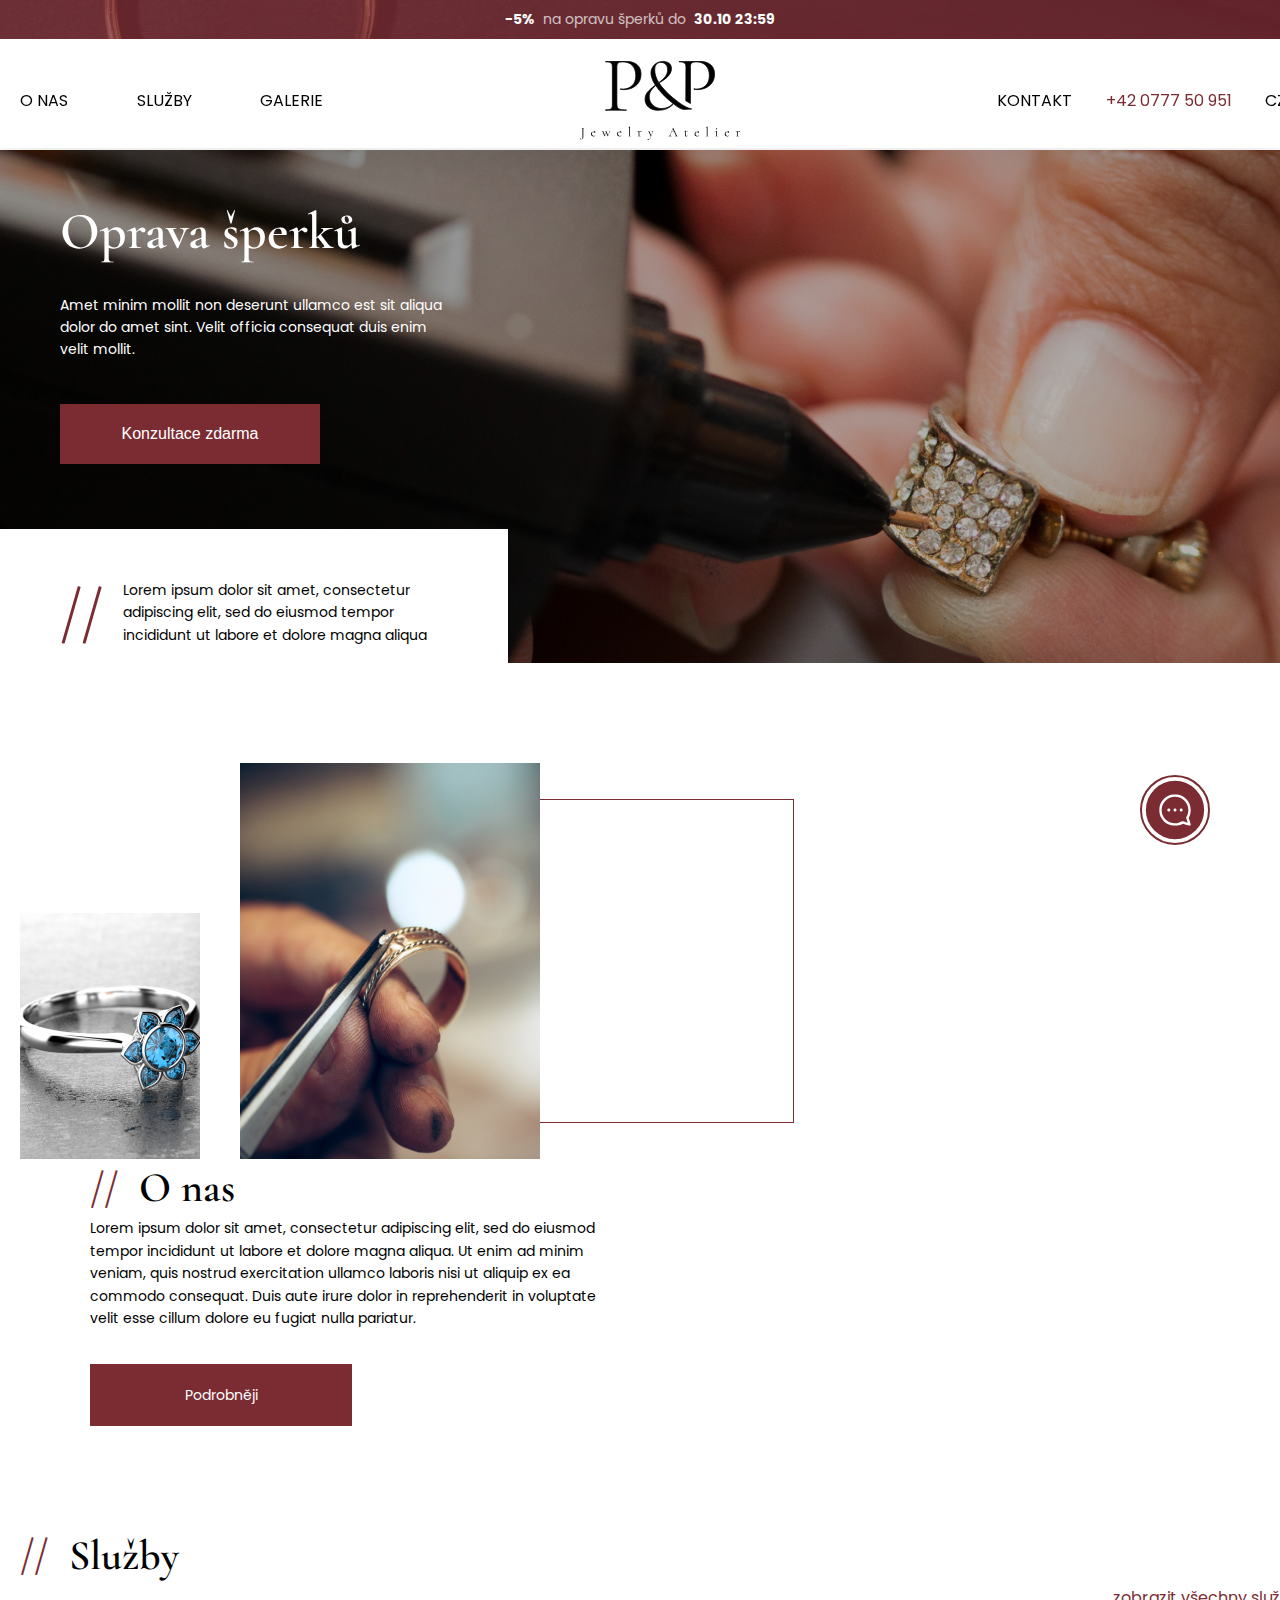
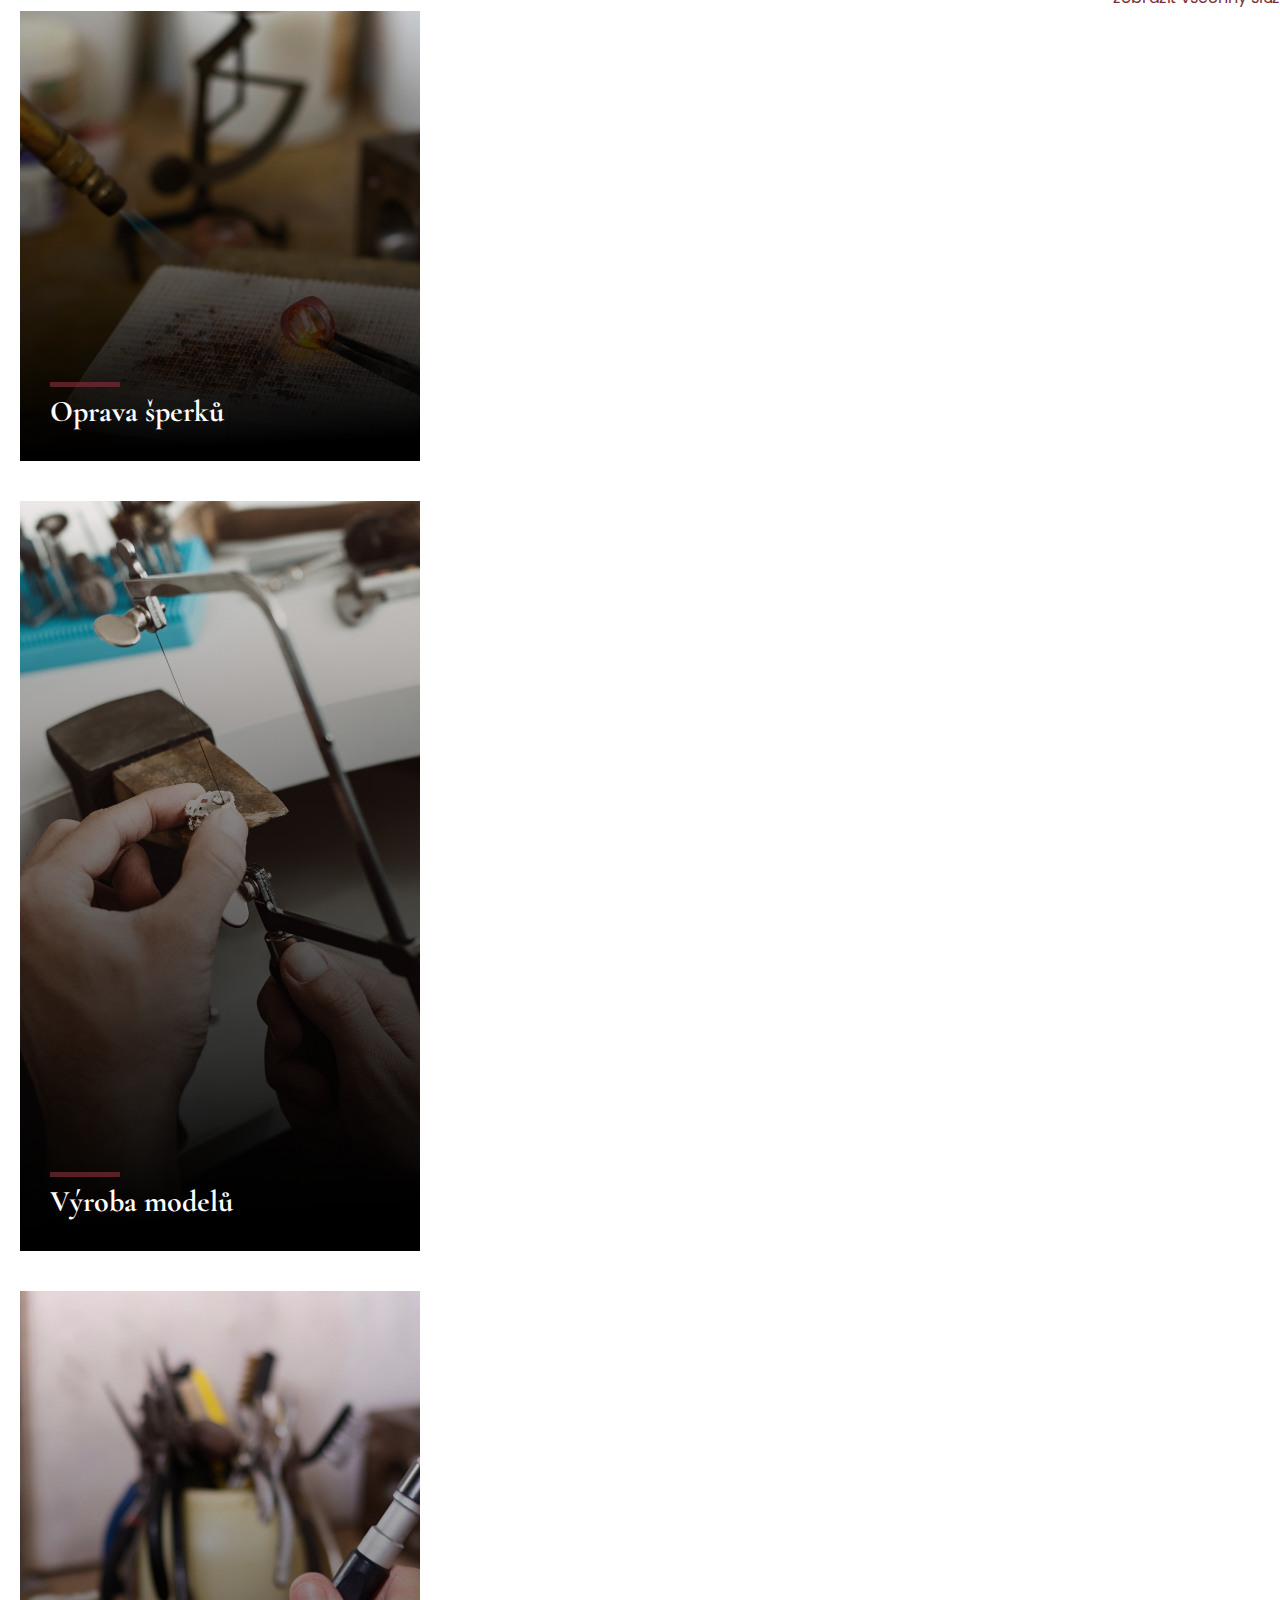
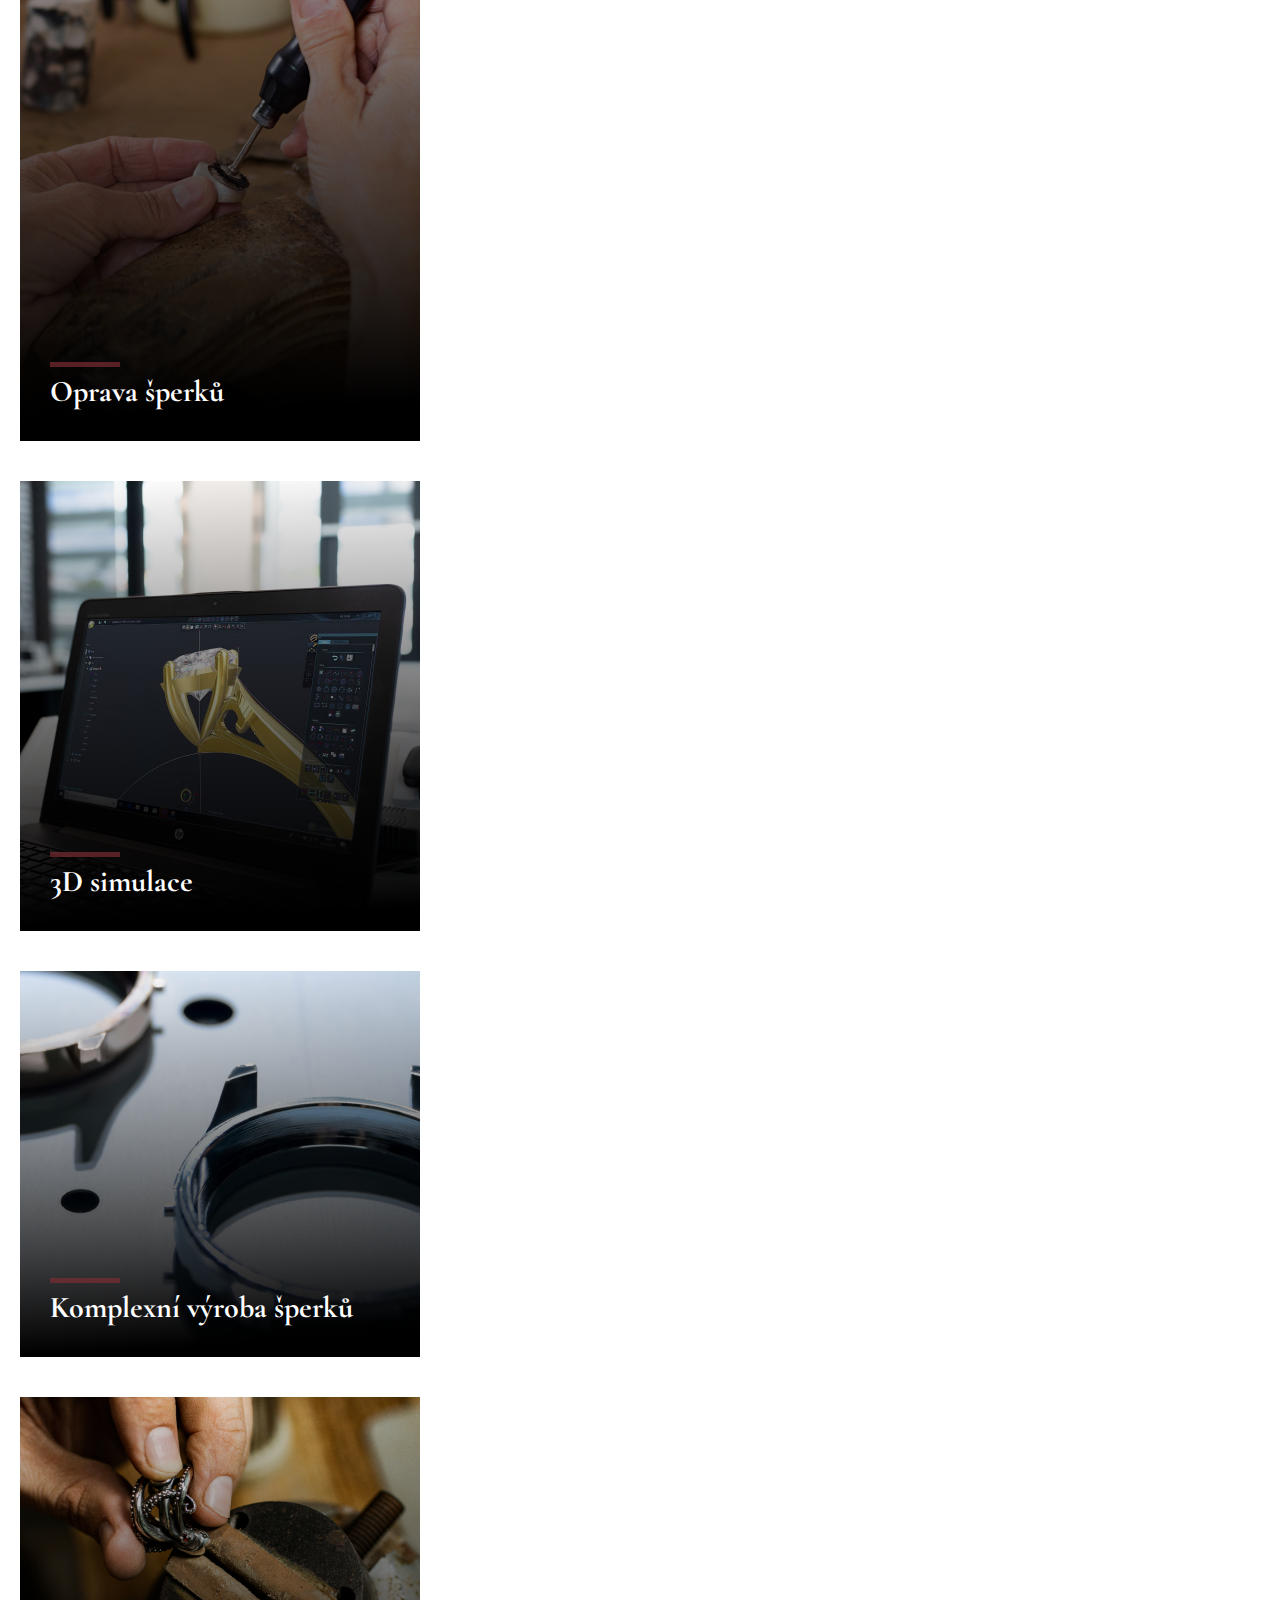
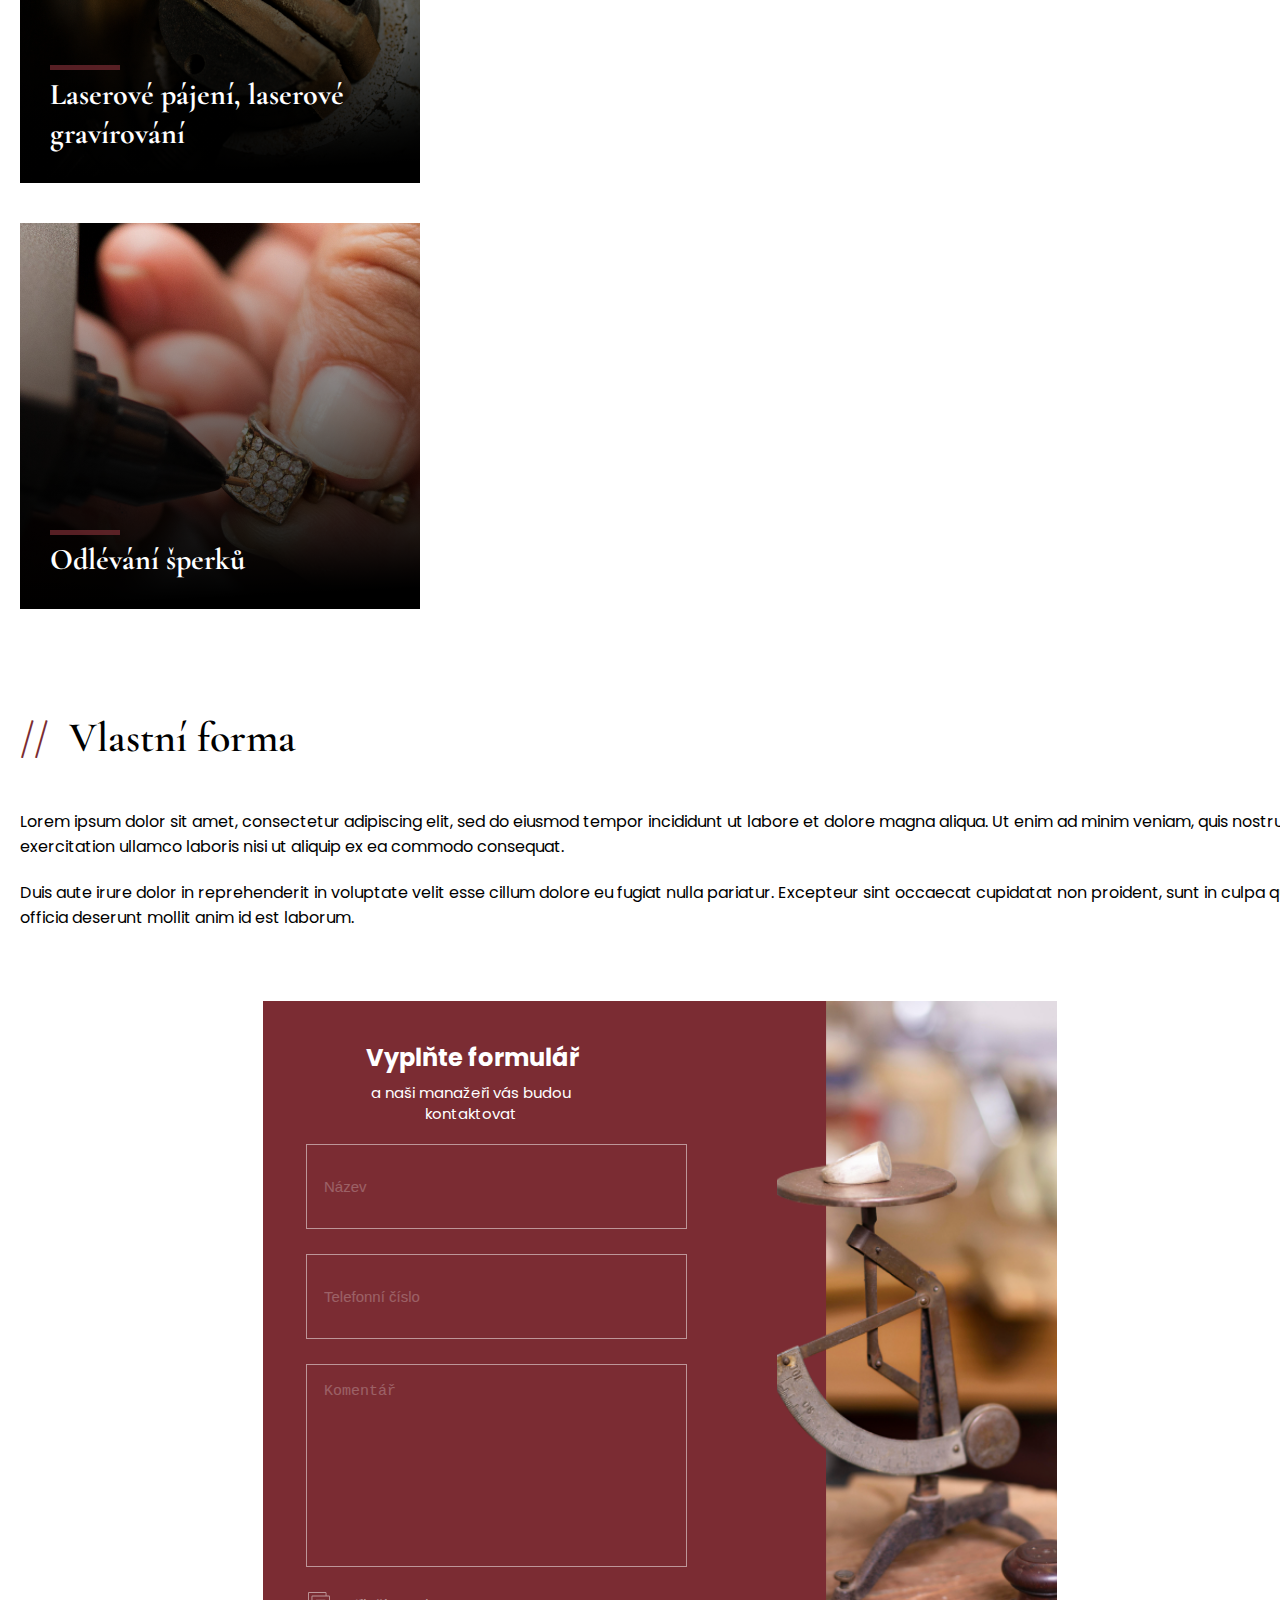
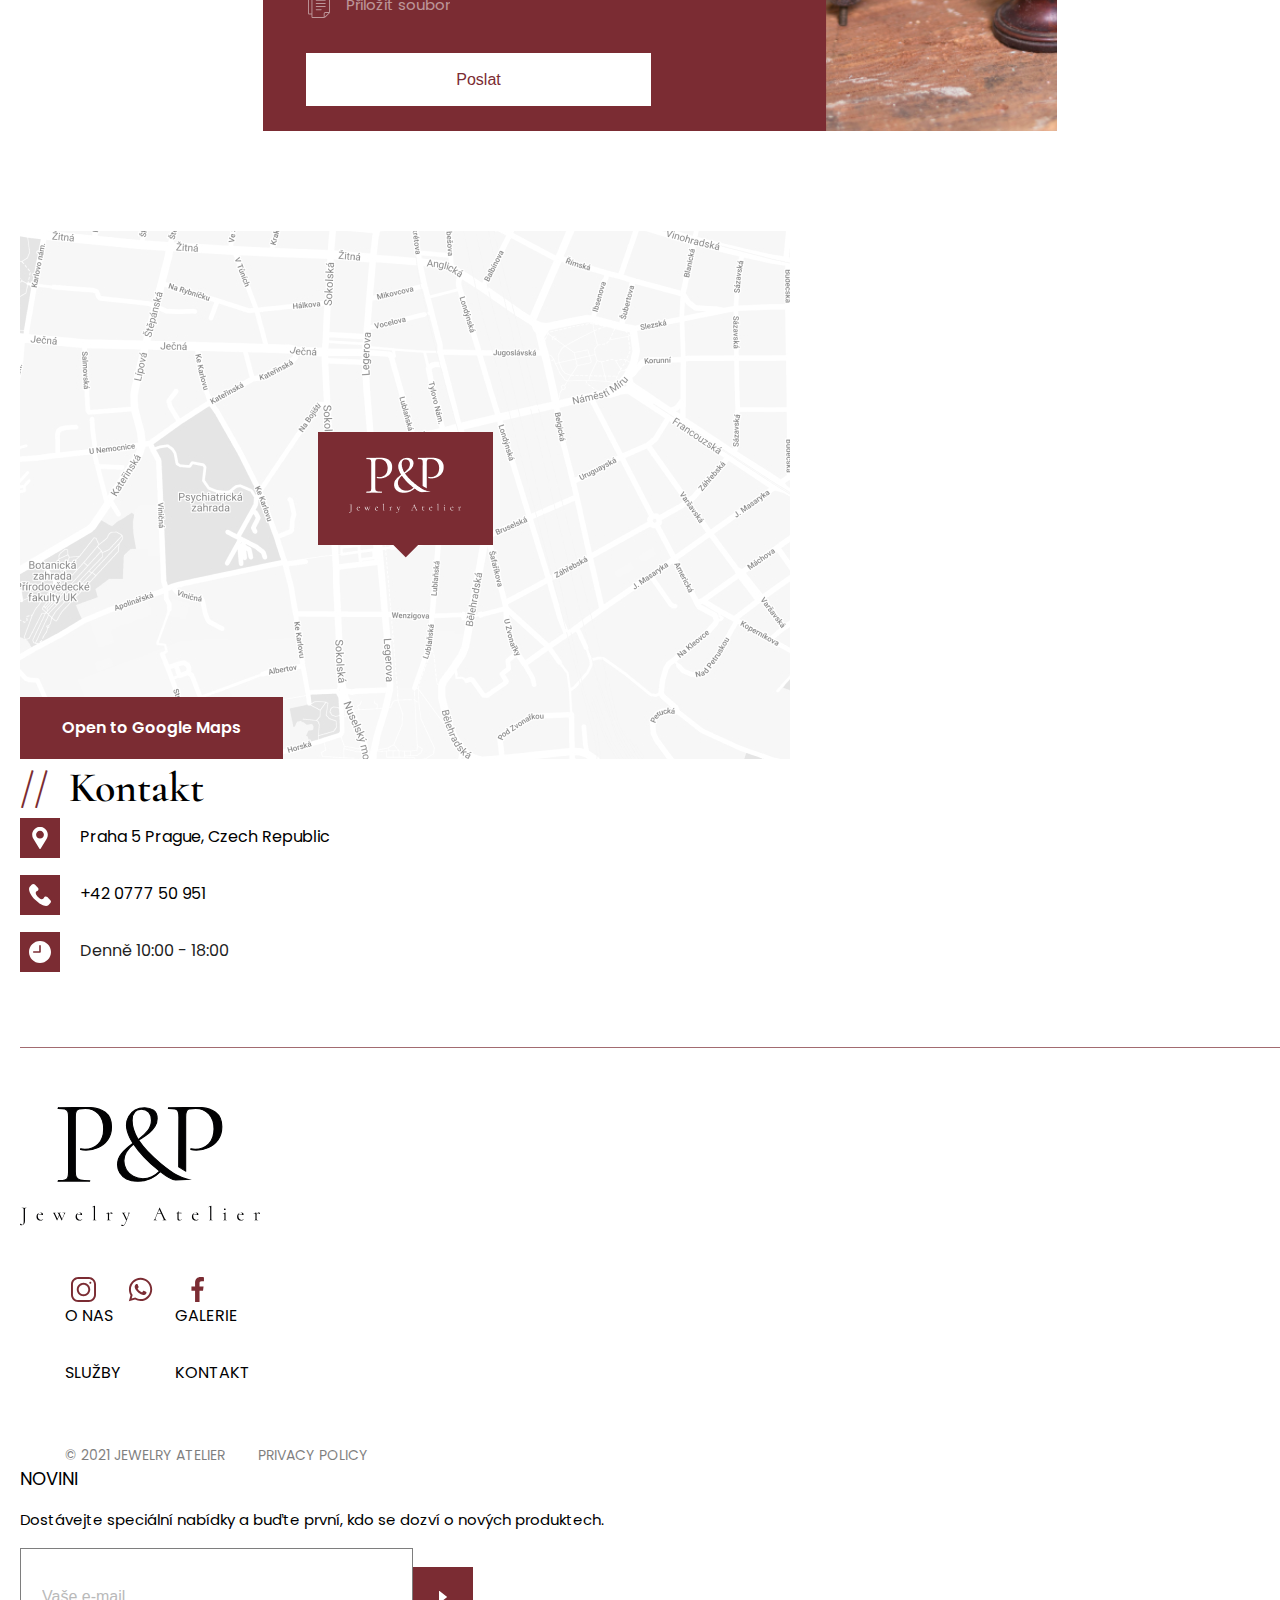
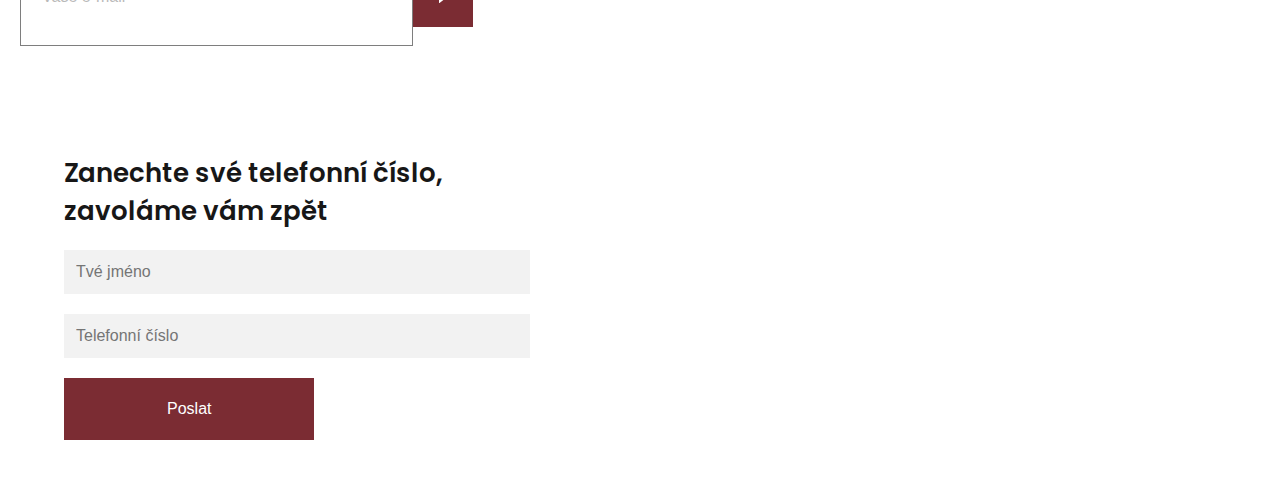
==== commit a8bedb20: "Add files via upload" ====
--- a/index.html
+++ b/index.html
@@ -109,7 +109,10 @@
               <p class="swiper__subheader">Amet minim mollit non deserunt ullamco est sit aliqua dolor do amet sint.
                 Velit
                 officia consequat duis enim velit mollit.</p>
-              <a href="#" class="section__btn">Konzultace zdarma</a>
+              <button type="button" class="sperku__btn sperku_left" data-bs-toggle="modal"
+                data-bs-target="#staticBackdrop">
+                Konzultace zdarma
+              </button>
             </div>
             <div class="swiper__info">
               <p>Lorem ipsum dolor sit amet, consectetur adipiscing elit, sed do eiusmod tempor incididunt ut labore et
@@ -125,7 +128,10 @@
               <p class="swiper__subheader">Amet minim mollit non deserunt ullamco est sit aliqua dolor do amet sint.
                 Velit
                 officia consequat duis enim velit mollit.</p>
-              <a href="#" class="section__btn">Konzultace zdarma</a>
+              <button type="button" class="sperku__btn sperku_left" data-bs-toggle="modal"
+                data-bs-target="#staticBackdrop">
+                Konzultace zdarma
+              </button>
             </div>
             <div class="swiper__info">
               <p>Lorem ipsum dolor sit amet, consectetur adipiscing elit, sed do eiusmod tempor incididunt ut labore et
@@ -141,7 +147,10 @@
               <p class="swiper__subheader">Amet minim mollit non deserunt ullamco est sit aliqua dolor do amet sint.
                 Velit
                 officia consequat duis enim velit mollit.</p>
-              <a href="#" class="section__btn">Konzultace zdarma</a>
+              <button type="button" class="sperku__btn sperku_left" data-bs-toggle="modal"
+                data-bs-target="#staticBackdrop">
+                Konzultace zdarma
+              </button>
             </div>
             <div class="swiper__info">
               <p>Lorem ipsum dolor sit amet, consectetur adipiscing elit, sed do eiusmod tempor incididunt ut labore et
@@ -157,7 +166,10 @@
               <p class="swiper__subheader">Amet minim mollit non deserunt ullamco est sit aliqua dolor do amet sint.
                 Velit
                 officia consequat duis enim velit mollit.</p>
-              <a href="#" class="section__btn">Konzultace zdarma</a>
+              <button type="button" class="sperku__btn sperku_left" data-bs-toggle="modal"
+                data-bs-target="#staticBackdrop">
+                Konzultace zdarma
+              </button>
             </div>
             <div class="swiper__info">
               <p>Lorem ipsum dolor sit amet, consectetur adipiscing elit, sed do eiusmod tempor incididunt ut labore et
@@ -410,6 +422,27 @@
       </div>
     </div>
   </footer>
+  <div class="modal fade" id="staticBackdrop" data-bs-backdrop="static" data-bs-keyboard="false" tabindex="-1"
+    aria-labelledby="staticBackdropLabel" aria-hidden="true">
+    <div class="modal-dialog modal-dialog-centered">
+      <div class="modal-content">
+        <div class="modal-header">
+          <h5 class="modal__title" id="staticBackdropLabel">Zanechte své telefonní číslo, zavoláme vám zpět
+          </h5>
+          <button type="button" class="btn-close" data-bs-dismiss="modal" aria-label="Close"></button>
+        </div>
+        <div class="modal-body">
+          <form action="" class="form__modal">
+            <input type="text" placeholder="Tvé jméno">
+            <input type="text" placeholder="Telefonní číslo">
+          </form>
+        </div>
+        <div class="modal-footer">
+          <button type="button" class="modal__btn">Poslat</button>
+        </div>
+      </div>
+    </div>
+  </div>
 
   <script src="https://code.jquery.com/jquery-3.6.0.js" integrity="sha256-H+K7U5CnXl1h5ywQfKtSj8PCmoN9aaq30gDh27Xc0jk="
     crossorigin="anonymous"></script>
--- a/css/style.css
+++ b/css/style.css
@@ -31,7 +31,7 @@
   align-items: center;
   justify-content: center;
 }
-.show {
+.shows {
   display: none !important;
 }
 .topheader::after {
@@ -65,6 +65,68 @@
   font-size: 15px;
   line-height: 160%;
   color: #ffffff;
+}
+
+.modal-content{
+  padding: 48px 64px;
+  border: none;
+  border-radius: 0px;
+}
+
+.btn-close{
+  position: absolute;
+  top: -20px;
+  right: -20px;
+}
+.btn-close:focus{
+  box-shadow: none;
+}
+.modal-header {
+  border-bottom: none;
+  border-top-left-radius: 0 !important;
+  border-top-right-radius: 0 !important; 
+}
+.modal-footer{
+  border-top: none;
+  border-top-left-radius: 0 !important;
+  border-top-right-radius: 0 !important; 
+}
+.form__modal input{
+  max-width: 100%;
+  width: 100%;
+  margin-top: 20px;
+  padding: 13px 12px;
+  background: #F2F2F2;
+  border: none;
+}
+.modal__title{
+  font-family: Poppins;
+  font-style: normal;
+  font-weight: 600;
+  font-size: 26px;
+  line-height: 38px;
+  color: #171717;
+}
+.modal-dialog{
+  max-width: 570px;
+}
+.sperku_left{
+  margin: 0 0px !important;
+}
+.modal-footer{
+  margin-top: 20px;
+}
+.modal__btn{
+  margin: 0 auto;
+  border: none;
+  padding: 18px 102px;
+  background: #7B2C33;
+  border: 1px solid #7B2C33;
+  font-style: normal;
+  font-weight: normal;
+  font-size: 16px;
+  line-height: 150%;
+  color: #FFFFFF;
 }
 
 .header__scroll {
@@ -888,7 +950,7 @@
 .arrow__pagination img {
   max-width: 53px;
   width: 100%;
-  padding: 0 24px;
+  margin: 0 24px;
 }
 
 /* sperku */
@@ -913,6 +975,7 @@
 }
 .sperku__btn {
   max-width: 260px;
+  width: 100%;
   height: 60px;
   display: flex;
   justify-content: center;
@@ -926,54 +989,6 @@
   color: #ffffff;
   margin: 0 auto;
 }
-
-.sperku__swiper {
-  margin-top: 30px;
-}
-.swiper-slide2 {
-  text-align: center;
-  font-size: 18px;
-  display: -webkit-box;
-  display: -ms-flexbox;
-  display: -webkit-flex;
-  display: flex;
-  -webkit-box-pack: center;
-  -ms-flex-pack: center;
-  -webkit-justify-content: center;
-  justify-content: center;
-  -webkit-box-align: center;
-  -ms-flex-align: center;
-  -webkit-align-items: center;
-  align-items: center;
-  flex-shrink: 0;
-  width: 100%;
-  height: 100%;
-  position: relative;
-  transition-property: transform;
-}
-.swiper_bg {
-  background: #f2f2f2;
-  padding: 100px;
-  max-width: 920px;
-  width: 100%;
-  height: 686px;
-}
-.swiper_bg img {
-  background-position: center;
-  background-size: cover;
-  max-width: 720px;
-  width: 100%;
-  height: 479px;
-}
-.swiper2 {
-  margin-left: auto;
-  margin-right: auto;
-  position: relative;
-  overflow: hidden;
-  list-style: none;
-  padding: 0;
-  z-index: 1;
-}
 .sperku__swiper {
   margin-top: 37px;
-}
+}--- a/css/media.css
+++ b/css/media.css
@@ -404,7 +404,7 @@
 }
 @media (max-width: 760px){
   .arrow__pagination img{
-    padding: 0 14px;
+    margin: 0 14px;
   }
   .section_margin{
     margin-bottom: 40px;
@@ -546,7 +546,8 @@
 }
 @media (max-width: 690px){
   .arrow__pagination img{
-    padding: 0 4px;
+    max-width: 34px;
+    margin: 0 4px;
   }
   .arrow__pagination{
     font-size: 14px;
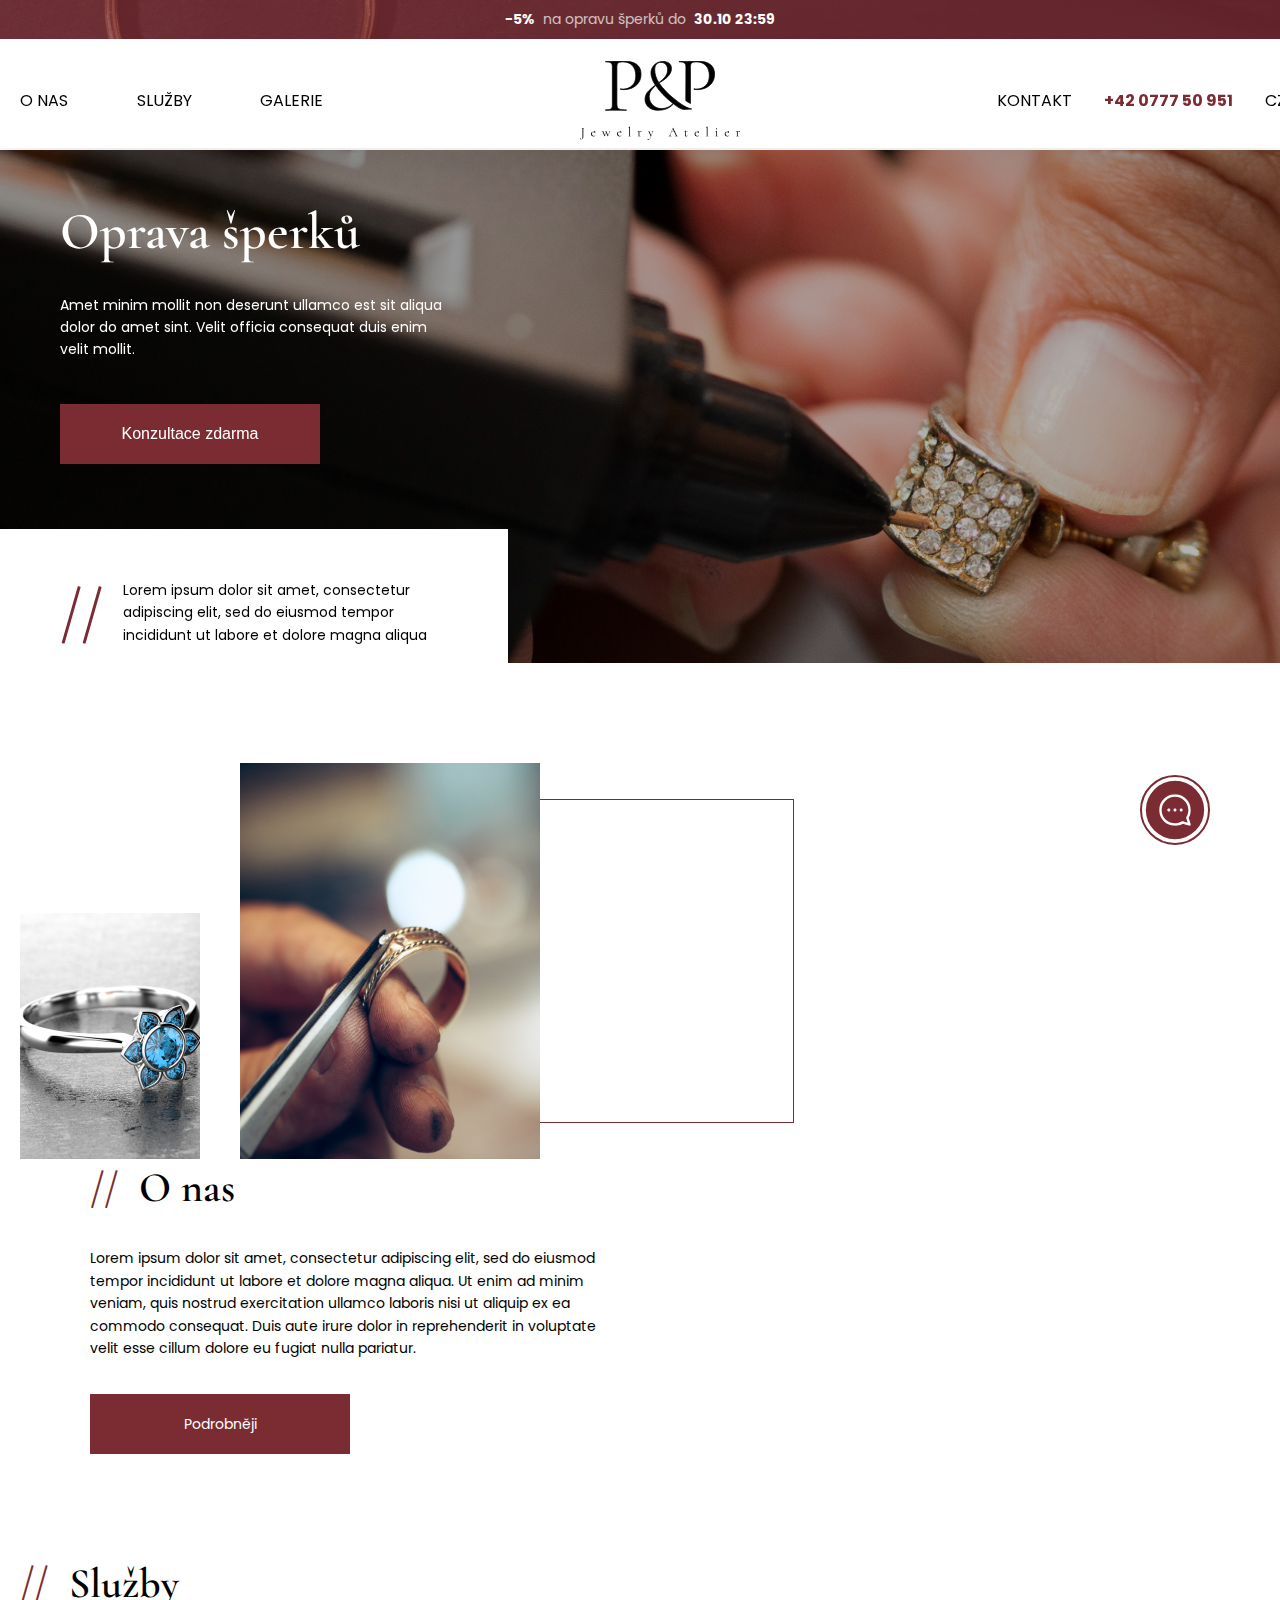
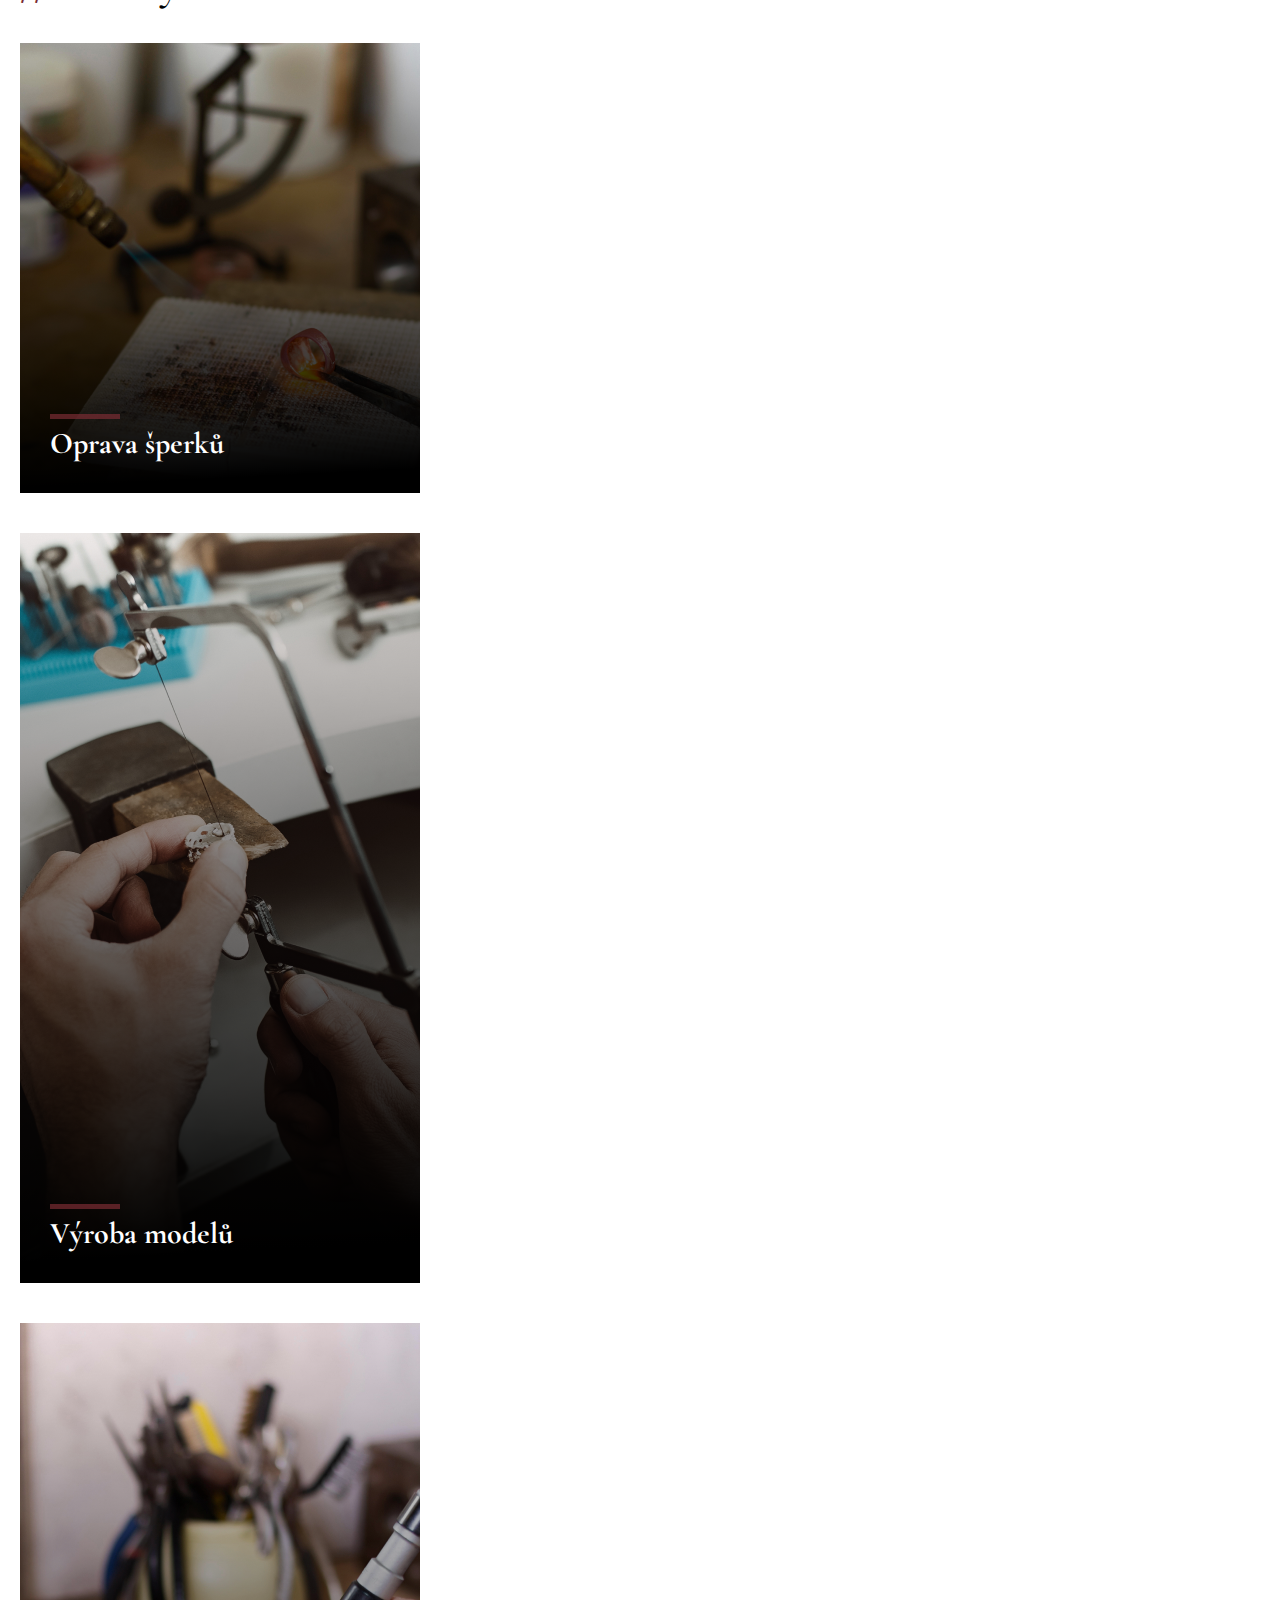
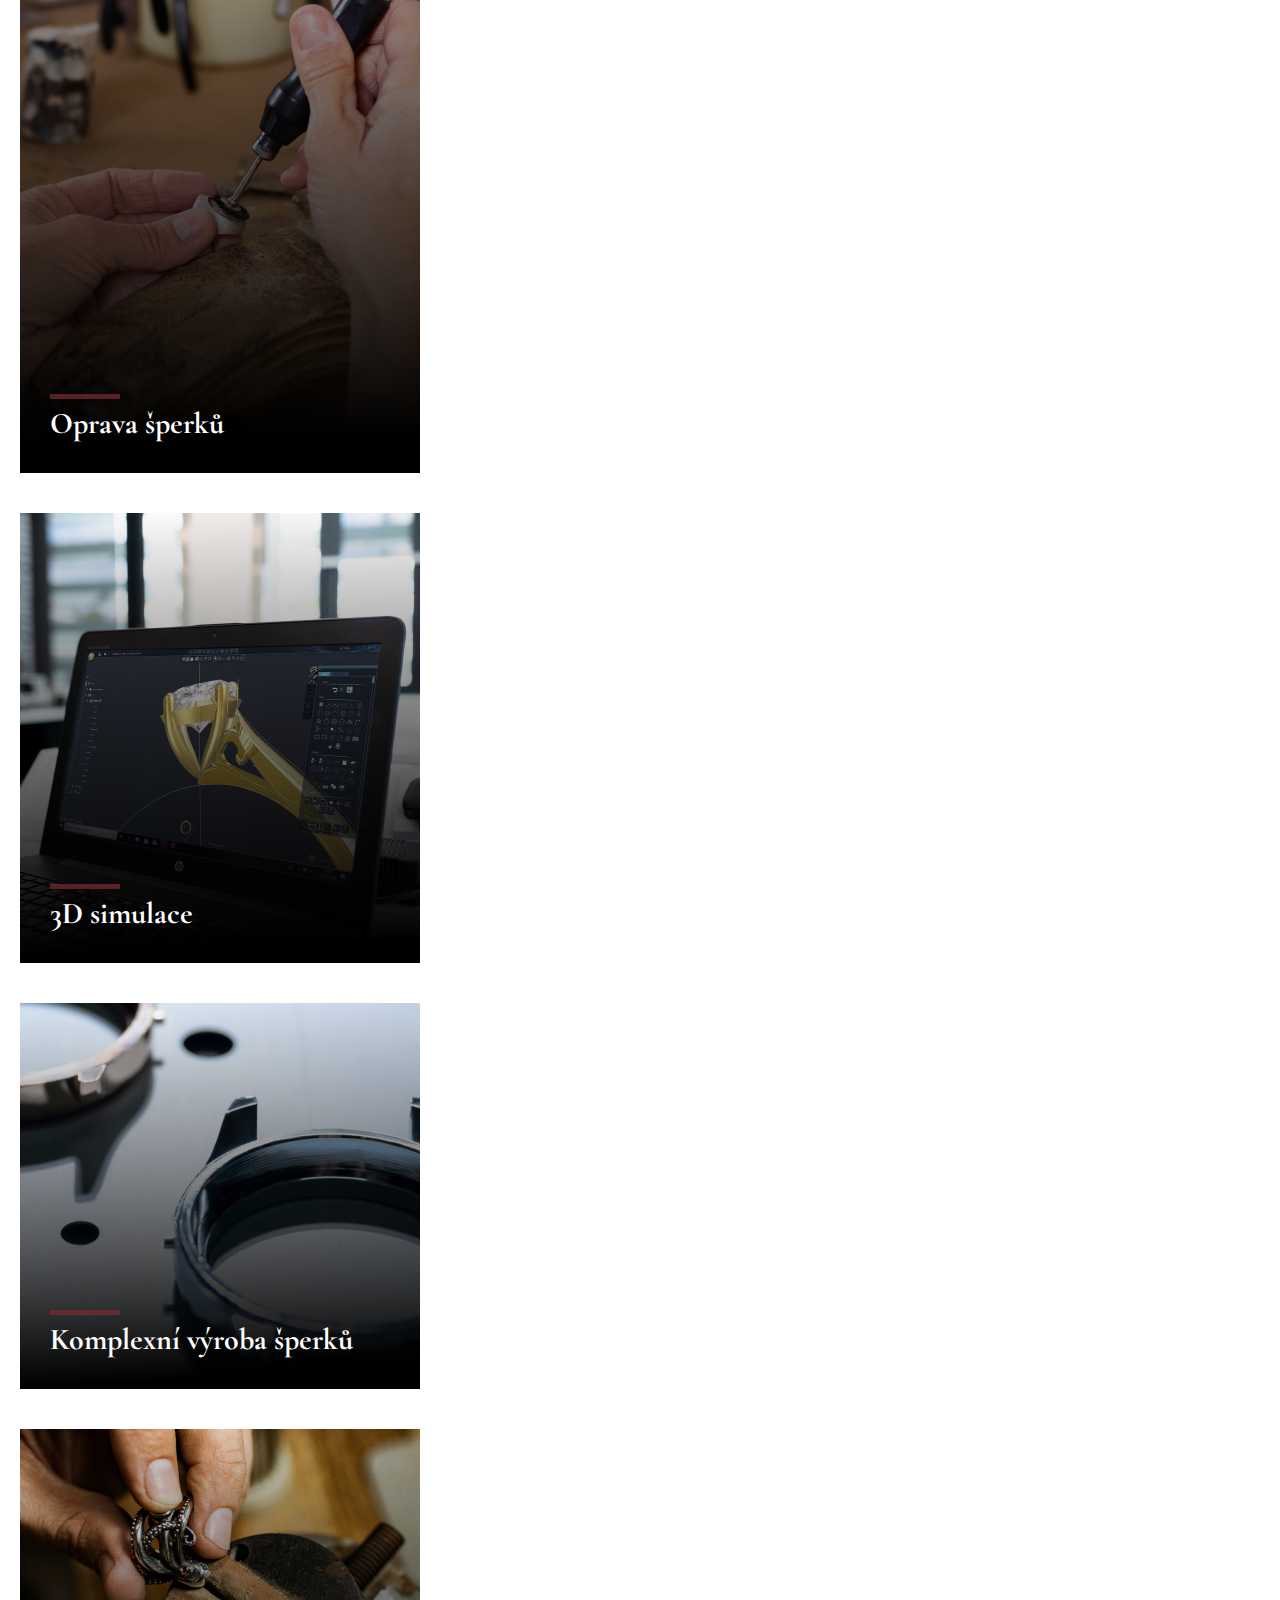
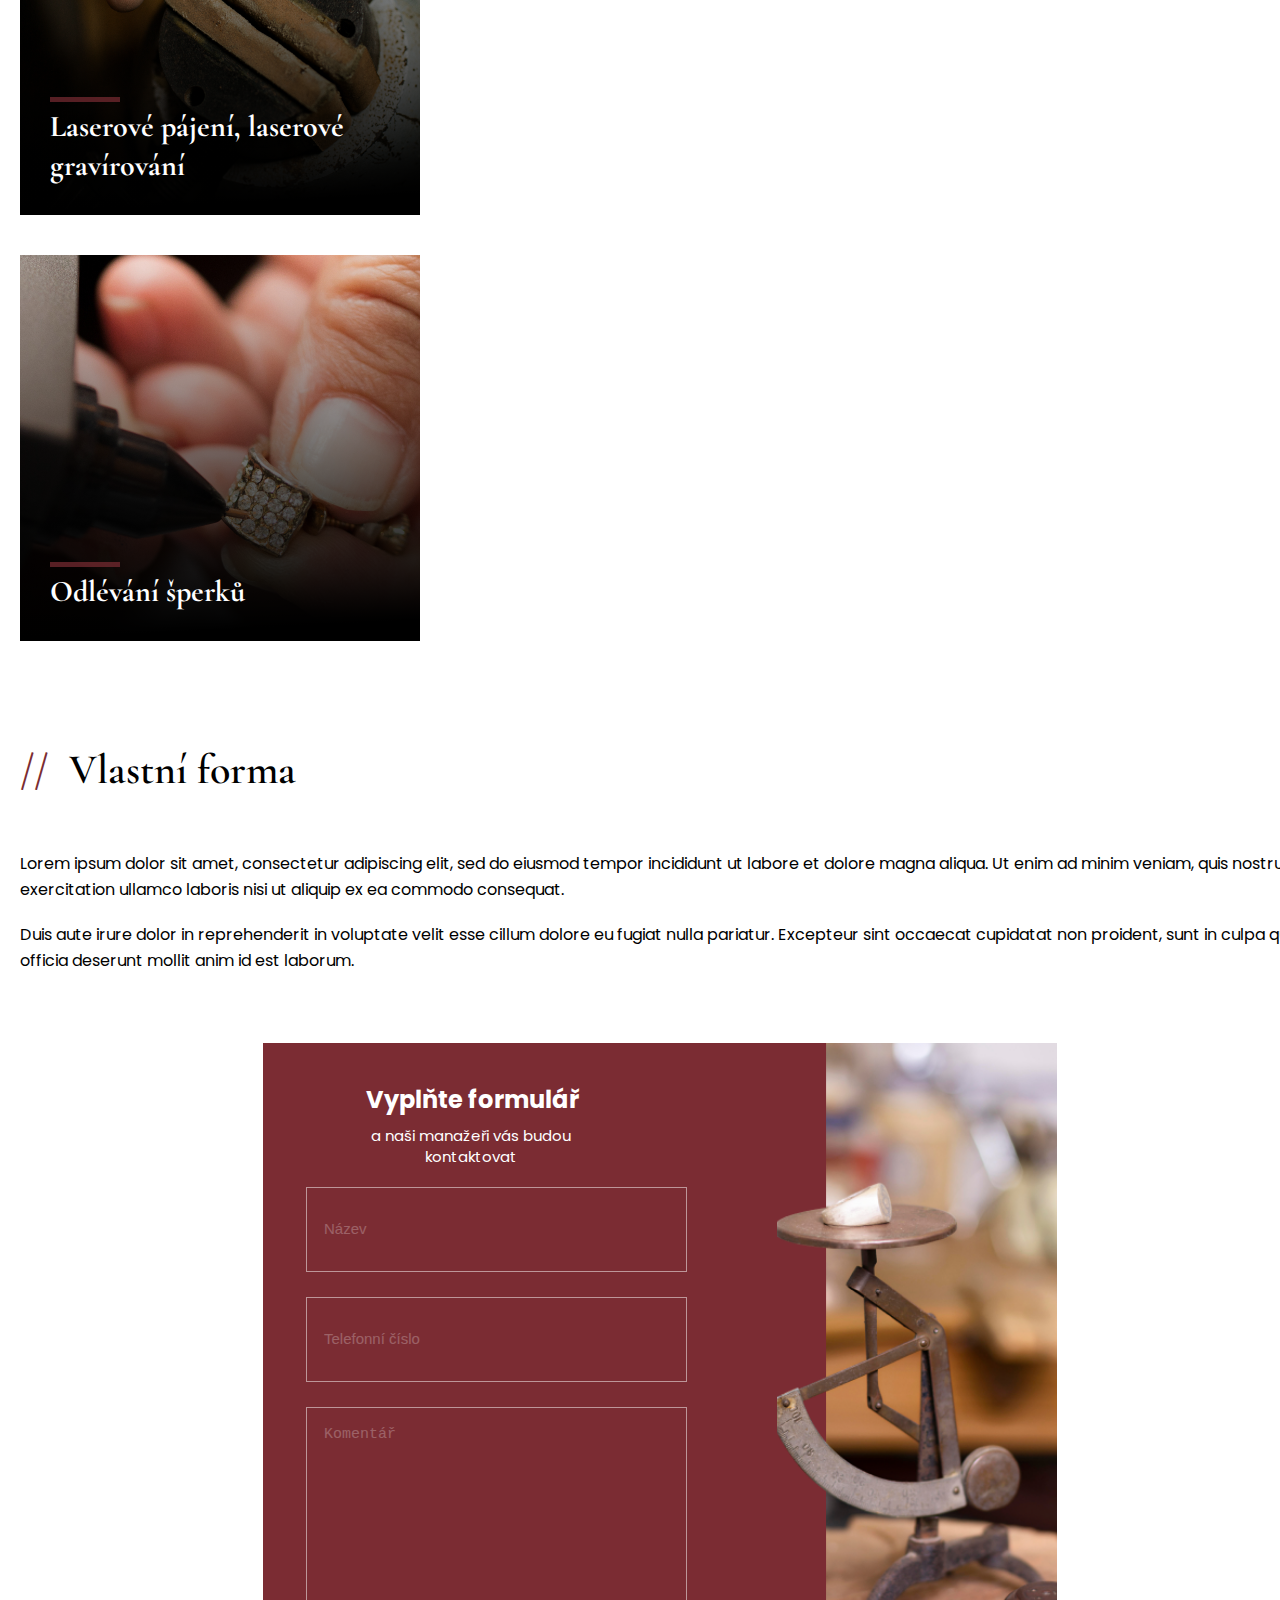
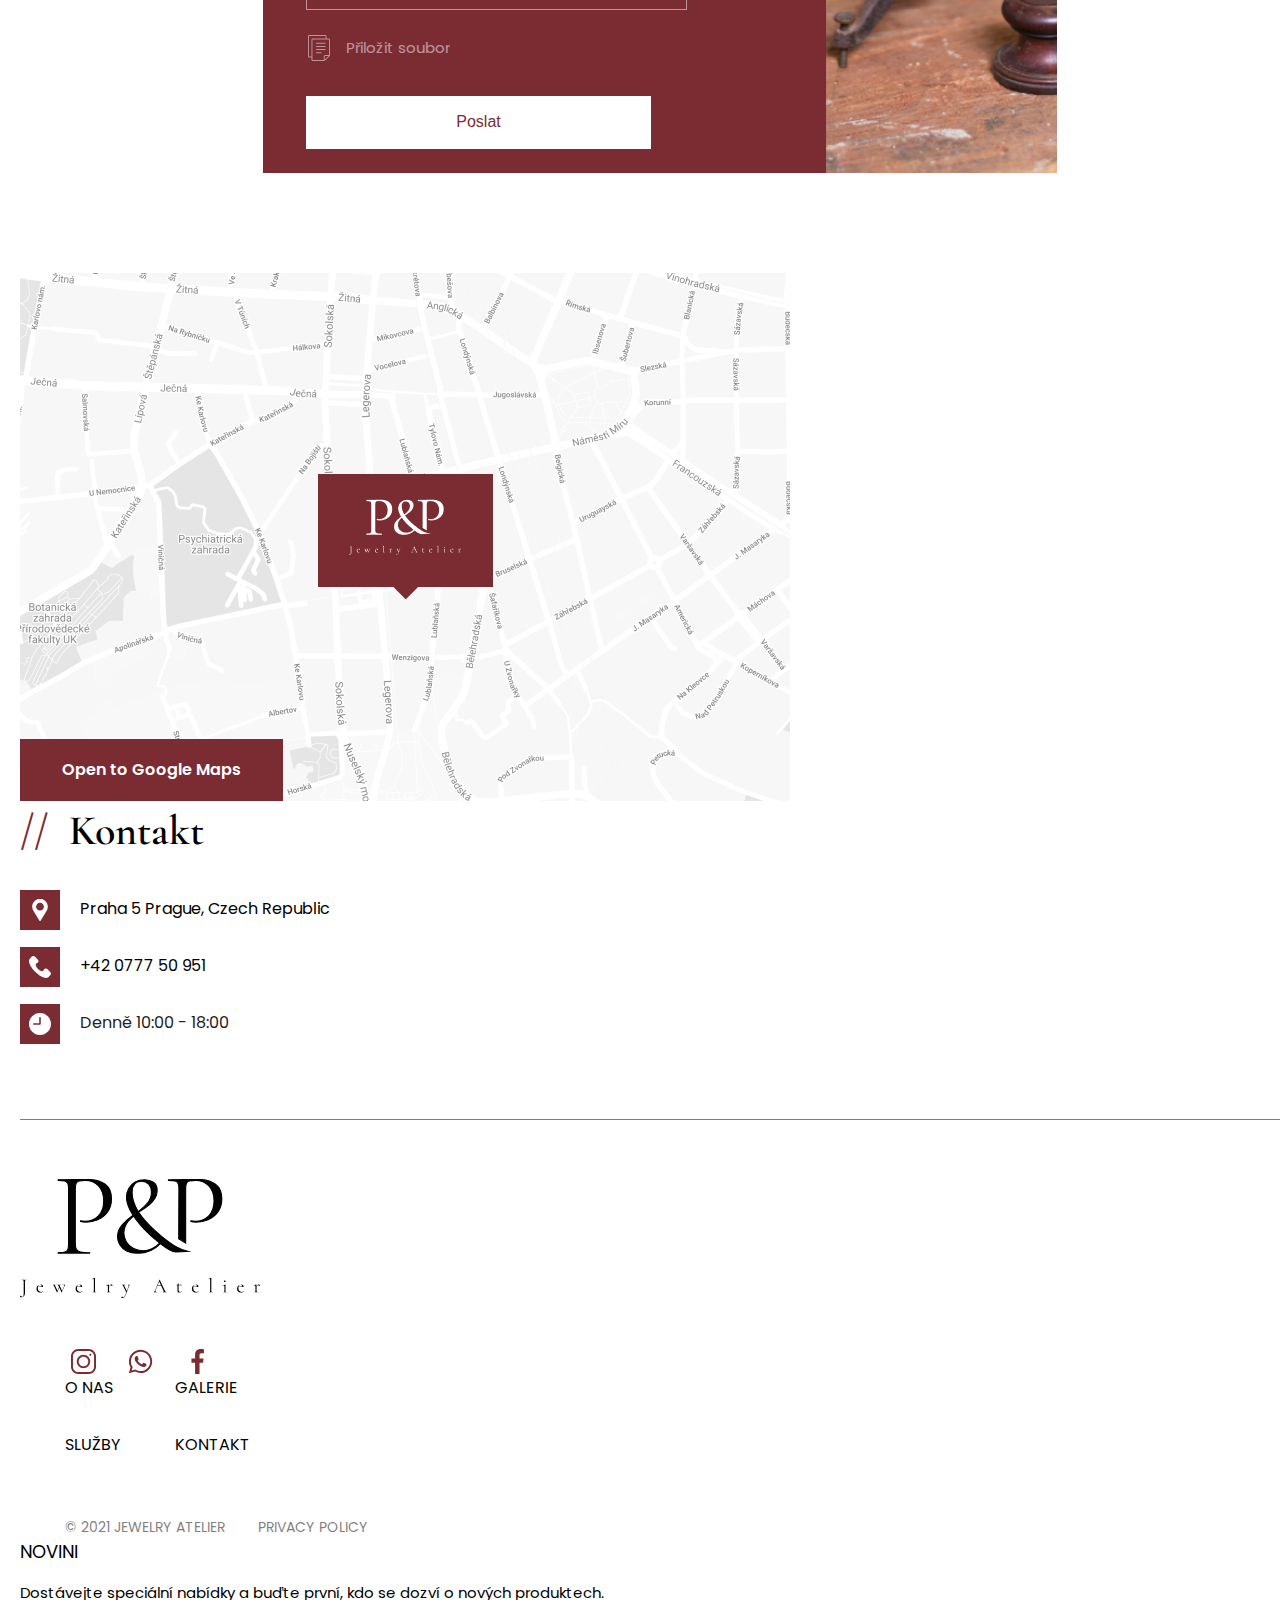
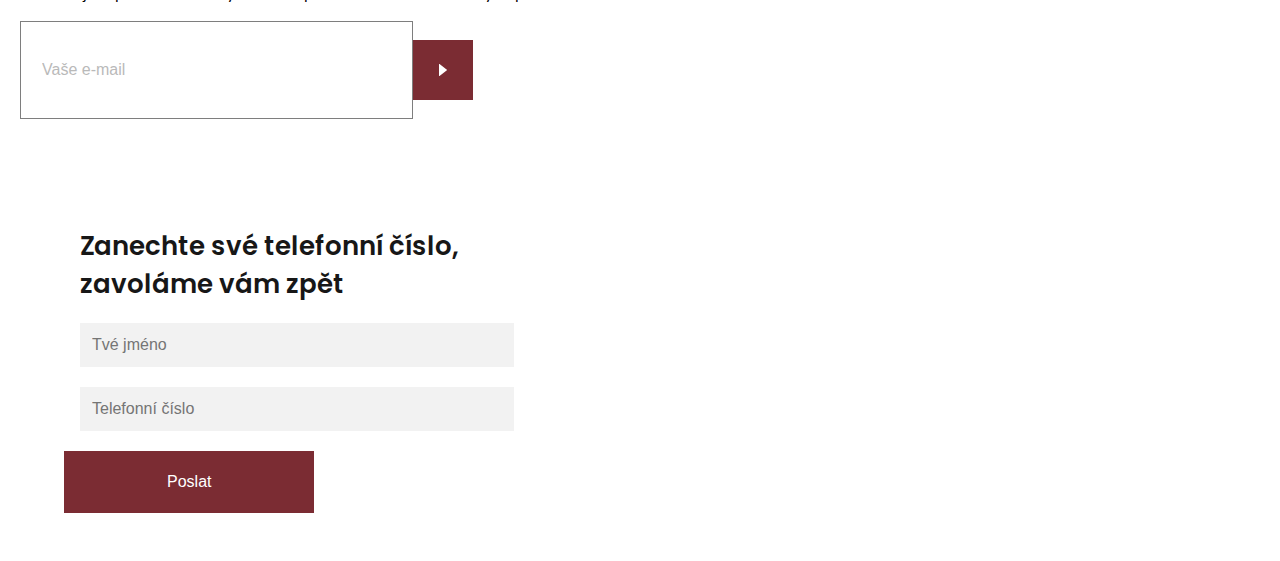
==== commit 0a7fb5e3: "Add files via upload" ====
--- a/index.html
+++ b/index.html
@@ -45,7 +45,7 @@
           </div>
           <ul class="header__list none">
             <li class="header__item"><a href="#" class="header__link">Kontakt</a></li>
-            <li class="header__item"><a href="tel:42077750951" class="header__link" style="color: #7B2C33;">+42 0777 50
+            <li class="header__item"><a href="tel:42077750951" class="header__link tel">+42 0777 50
                 951</a></li>
             <li class="header__item"><a href="#" class="header__link">CZ <img src="img/dropdowns.svg" alt=""></a></li>
           </ul>
@@ -54,7 +54,7 @@
               <div class="header__mobile-tel">
                 <a href="tel:42077750951" class="header__link"><img src="img/tel.svg" alt=""></a>
               </div>
-              <div class="header__logo">
+              <div class="header__logo header_scroll-logo">
                 <a href="#"><img src="img/logo.svg" alt=""></a>
               </div>
               <ul class="header__list list_scroll">
@@ -64,7 +64,7 @@
                 <li class="header__item"><a href="#" class="header__link">Kontakt</a></li>
               </ul>
               <ul class="header__list list_scroll-but">
-                <li class="header__item"><a href="tel:42077750951" class="header__link" style="color: #7B2C33;">+42 0777
+                <li class="header__item"><a href="tel:42077750951" class="header__link tel">+42 0777
                     50
                     951</a></li>
                 <li class="header__item"><a href="#" class="header__link">CZ <img src="img/dropdowns.svg" alt=""></a>
@@ -99,83 +99,34 @@
     </div>
   </header>
   <section class="section__swiper">
+    <div class="swiper__inner">
+      <div class="swiper__content">
+        <h1 class="swiper__header">Oprava šperků</h1>
+        <p class="swiper__subheader">Amet minim mollit non deserunt ullamco est sit aliqua dolor do amet sint.
+          Velit
+          officia consequat duis enim velit mollit.</p>
+        <button type="button" class="sperku__btn sperku_left" data-bs-toggle="modal" data-bs-target="#staticBackdrop">
+          Konzultace zdarma
+        </button>
+      </div>
+      <div class="swiper__info">
+        <p>Lorem ipsum dolor sit amet, consectetur adipiscing elit, sed do eiusmod tempor incididunt ut labore et
+          dolore magna aliqua</p>
+      </div>
+    </div>
     <div class="swiper mySwiper">
       <div class="swiper-wrapper">
         <div class="swiper-slide">
           <img src="img/swiper__bg.jpg" alt="">
-          <div class="swiper__inner">
-            <div class="swiper__content">
-              <h1 class="swiper__header">Oprava šperků</h1>
-              <p class="swiper__subheader">Amet minim mollit non deserunt ullamco est sit aliqua dolor do amet sint.
-                Velit
-                officia consequat duis enim velit mollit.</p>
-              <button type="button" class="sperku__btn sperku_left" data-bs-toggle="modal"
-                data-bs-target="#staticBackdrop">
-                Konzultace zdarma
-              </button>
-            </div>
-            <div class="swiper__info">
-              <p>Lorem ipsum dolor sit amet, consectetur adipiscing elit, sed do eiusmod tempor incididunt ut labore et
-                dolore magna aliqua</p>
-            </div>
-          </div>
         </div>
         <div class="swiper-slide">
           <img src="img/swiper__bg.jpg" alt="">
-          <div class="swiper__inner">
-            <div class="swiper__content">
-              <h1 class="swiper__header">Oprava šperků</h1>
-              <p class="swiper__subheader">Amet minim mollit non deserunt ullamco est sit aliqua dolor do amet sint.
-                Velit
-                officia consequat duis enim velit mollit.</p>
-              <button type="button" class="sperku__btn sperku_left" data-bs-toggle="modal"
-                data-bs-target="#staticBackdrop">
-                Konzultace zdarma
-              </button>
-            </div>
-            <div class="swiper__info">
-              <p>Lorem ipsum dolor sit amet, consectetur adipiscing elit, sed do eiusmod tempor incididunt ut labore et
-                dolore magna aliqua</p>
-            </div>
-          </div>
         </div>
         <div class="swiper-slide">
           <img src="img/swiper__bg.jpg" alt="">
-          <div class="swiper__inner">
-            <div class="swiper__content">
-              <h1 class="swiper__header">Oprava šperků</h1>
-              <p class="swiper__subheader">Amet minim mollit non deserunt ullamco est sit aliqua dolor do amet sint.
-                Velit
-                officia consequat duis enim velit mollit.</p>
-              <button type="button" class="sperku__btn sperku_left" data-bs-toggle="modal"
-                data-bs-target="#staticBackdrop">
-                Konzultace zdarma
-              </button>
-            </div>
-            <div class="swiper__info">
-              <p>Lorem ipsum dolor sit amet, consectetur adipiscing elit, sed do eiusmod tempor incididunt ut labore et
-                dolore magna aliqua</p>
-            </div>
-          </div>
         </div>
         <div class="swiper-slide">
           <img src="img/swiper__bg.jpg" alt="">
-          <div class="swiper__inner">
-            <div class="swiper__content">
-              <h1 class="swiper__header">Oprava šperků</h1>
-              <p class="swiper__subheader">Amet minim mollit non deserunt ullamco est sit aliqua dolor do amet sint.
-                Velit
-                officia consequat duis enim velit mollit.</p>
-              <button type="button" class="sperku__btn sperku_left" data-bs-toggle="modal"
-                data-bs-target="#staticBackdrop">
-                Konzultace zdarma
-              </button>
-            </div>
-            <div class="swiper__info">
-              <p>Lorem ipsum dolor sit amet, consectetur adipiscing elit, sed do eiusmod tempor incididunt ut labore et
-                dolore magna aliqua</p>
-            </div>
-          </div>
         </div>
       </div>
       <div class="swiper-pagination"></div>
@@ -210,7 +161,7 @@
                 fugiat
                 nulla pariatur.</p>
             </div>
-            <a class="section__btn" href="#">Podrobněji</a>
+            <a class="section__btn max_section" href="#">Podrobněji</a>
           </div>
         </div>
       </div>
@@ -218,86 +169,91 @@
   </section>
   <section class="sluzby">
     <div class="container">
-      <div class="row item_center">
-        <div class="col-6">
-          <div class="section__header">
-            <h2>Služby</h2>
-          </div>
-        </div>
-        <div class="col-6">
-          <div class="sluzby__link">
-            <a href="#">zobrazit všechny služby</a>
-          </div>
-        </div>
+      <div class="section__header">
+        <h2>Služby</h2>
       </div>
       <div class="row">
         <div class="col-md-6 col-xl-4">
-          <div class="sluzby__item-ser">
-            <div class="sluzby__img">
-              <img src="img/sluzby/1.jpg" alt="">
-            </div>
-            <div class="sluzby__header">
-              <p>Oprava šperků</p>
-            </div>
-          </div>
-          <div class="sluzby__item-bold">
-            <div class="sluzby__img">
-              <img src="img/sluzby/4.jpg" alt="">
-            </div>
-            <div class="sluzby__header">
-              <p>Výroba modelů</p>
-            </div>
-          </div>
+          <a href="zapinani.html">
+            <div class="sluzby__item-ser">
+              <div class="sluzby__img">
+                <img src="img/sluzby/1.jpg" alt="">
+              </div>
+              <div class="sluzby__header">
+                <p>Oprava šperků</p>
+              </div>
+            </div>
+          </a>
+          <a href="zapinani.html">
+            <div class="sluzby__item-bold">
+              <div class="sluzby__img">
+                <img src="img/sluzby/4.jpg" alt="">
+              </div>
+              <div class="sluzby__header">
+                <p>Výroba modelů</p>
+              </div>
+            </div>
+          </a>
         </div>
         <div class="col-md-6 col-xl-4">
-          <div class="sluzby__item-bold">
-            <div class="sluzby__img">
-              <img src="img/sluzby/2.jpg" alt="">
-            </div>
-            <div class="sluzby__header">
-              <p>Oprava šperků</p>
-            </div>
-          </div>
-          <div class="sluzby__item-ser">
-            <div class="sluzby__img">
-              <img src="img/sluzby/5.jpg" alt="">
-            </div>
-            <div class="sluzby__header">
-              <p>3D simulace</p>
-            </div>
-          </div>
+          <a href="zapinani.html">
+            <div class="sluzby__item-bold">
+              <div class="sluzby__img">
+                <img src="img/sluzby/2.jpg" alt="">
+              </div>
+              <div class="sluzby__header">
+                <p>Oprava šperků</p>
+              </div>
+            </div>
+          </a>
+          <a href="zapinani.html">
+            <div class="sluzby__item-ser">
+              <div class="sluzby__img">
+                <img src="img/sluzby/5.jpg" alt="">
+              </div>
+              <div class="sluzby__header">
+                <p>3D simulace</p>
+              </div>
+            </div>
+          </a>
         </div>
         <div class="col-md-12 col-xl-4">
           <div class="row rom_mobile">
             <div class="col-12 col-md-6 col-xl-12">
-              <div class="sluzby__item-itl">
-                <div class="sluzby__img">
-                  <img src="img/sluzby/3.jpg" alt="">
+              <a href="zapinani.html">
+                <div class="sluzby__item-itl">
+                  <div class="sluzby__img">
+                    <img src="img/sluzby/3.jpg" alt="">
+                  </div>
+                  <div class="sluzby__header">
+                    <p>Komplexní výroba šperků</p>
+                  </div>
                 </div>
-                <div class="sluzby__header">
-                  <p>Komplexní výroba šperků</p>
+              </a>
+            </div>
+            <div class="col-12 col-md-6 col-xl-12">
+              <a href="zapinani.html">
+                <div class="sluzby__item-itl">
+                  <div class="sluzby__img">
+                    <img src="img/sluzby/6.jpg" alt="">
+                  </div>
+                  <div class="sluzby__header">
+                    <p>Laserové pájení, laserové gravírování</p>
+                  </div>
                 </div>
-              </div>
+              </a>
             </div>
             <div class="col-12 col-md-6 col-xl-12">
-              <div class="sluzby__item-itl">
-                <div class="sluzby__img">
-                  <img src="img/sluzby/6.jpg" alt="">
+              <a href="zapinani.html">
+                <div class="sluzby__item-itl">
+                  <div class="sluzby__img">
+                    <img src="img/sluzby/7.jpg" alt="">
+                  </div>
+                  <div class="sluzby__header">
+                    <p>Odlévání šperků</p>
+                  </div>
                 </div>
-                <div class="sluzby__header">
-                  <p>Laserové pájení, laserové gravírování</p>
-                </div>
-              </div>
-            </div>
-            <div class="col-12 col-md-6 col-xl-12">
-              <div class="sluzby__item-itl">
-                <div class="sluzby__img">
-                  <img src="img/sluzby/7.jpg" alt="">
-                </div>
-                <div class="sluzby__header">
-                  <p>Odlévání šperků</p>
-                </div>
-              </div>
+              </a>
             </div>
           </div>
         </div>
--- a/css/style.css
+++ b/css/style.css
@@ -83,6 +83,9 @@
 }
 .modal-header {
   border-bottom: none;
+  padding: 0;
+  padding-left: 1em;
+  padding-right: 1em;
   border-top-left-radius: 0 !important;
   border-top-right-radius: 0 !important; 
 }
@@ -154,12 +157,20 @@
   padding-top: 22px;
   padding-bottom: 8px;
 }
+.header_scroll-logo{
+  max-width: 138px !important;
+  width: 100% !important;
+}
 .header__logo {
   max-width: 200px;
   width: 100%;
 }
 .header__logo img {
   width: 100%;
+}
+.tel{
+  color: #7B2C33 !important;
+  font-weight: bold !important;
 }
 .header__nav {
   display: flex;
@@ -191,6 +202,14 @@
 
 .section__swiper {
   margin-top: 170px;
+  position: relative;
+}
+.swiper__inner{
+  z-index: 17;
+  width: 100%;
+  position: absolute;
+  max-height: 769px;
+  height: 100%;
 }
 
 .swiper {
@@ -235,7 +254,7 @@
 .swiper__content {
   position: absolute;
   left: 300px;
-  top: 91px;
+  top: 191px;
   display: flex;
   flex-direction: column;
   text-align: left;
@@ -268,12 +287,16 @@
   align-items: center;
   text-align: center;
   background: #7b2c33;
-  border: 1px solid #7b2c33;
   font-style: normal;
   font-weight: normal;
   font-size: 16px;
   line-height: 150%;
   color: #ffffff;
+  transition: .3s;
+}
+.section__btn:hover{
+  background: #6b2127;
+  color: #fff !important;
 }
 .swiper__info {
   padding-top: 34px;
@@ -281,6 +304,7 @@
   left: 0;
   bottom: 0;
   height: 100px;
+  z-index: 17;
   background: #fff;
   padding-left: 300px;
   padding-right: 68px;
@@ -400,6 +424,7 @@
   align-items: center;
 }
 .section__header {
+  padding-bottom: 30px;
   display: flex;
   align-items: center;
 }
@@ -522,7 +547,7 @@
   margin-top: 165px;
 }
 .form__text {
-  padding-top: 41px;
+  padding-top: 21px;
 }
 .form__text p {
   padding-bottom: 20px;
@@ -625,6 +650,20 @@
   opacity: 0.5;
   border: 1px solid #ffffff;
   color: #ffffff;
+  transition: .3s;
+}
+.btn-close{
+  color: #fff !important;
+  background: transparent url(../img/close_big.svg) center/1em auto no-repeat;
+}
+.modal-body{
+  padding: 0;
+  padding-left: 1em;
+  padding-right: 1em;
+}
+.form__item form input:last-child:hover{
+  background: transparent !important;
+  color: #fff !important;
 }
 .form__item form input::placeholder {
   font-style: normal;
@@ -981,13 +1020,17 @@
   justify-content: center;
   align-items: center;
   background: #7b2c33;
-  border: 1px solid #7b2c33;
+  border: none;
   font-style: normal;
   font-weight: normal;
   font-size: 16px;
   line-height: 150%;
   color: #ffffff;
   margin: 0 auto;
+  transition: .3s;
+}
+.sperku__btn:hover{
+  background: #6b2127;
 }
 .sperku__swiper {
   margin-top: 37px;
--- a/css/media.css
+++ b/css/media.css
@@ -1,4 +1,7 @@
 @media (max-width: 1600px){
+  .swiper__content{
+    top: 100px;
+  }
   .header__list{
     max-width: 343px;
   }
@@ -139,6 +142,21 @@
   }
 }
 @media (max-width: 1200px){
+  .sluzby__item-ser{
+    max-width: 100%;
+  }
+  .sluzby__item-bold{
+    max-width: 100%;
+  }
+  .sluzby__item-itl{
+    max-width: 100%;
+  }
+  .sluzby__img{
+    max-width: 100%;
+  }
+  .section__header{
+    padding-bottom: 25px;
+  }
   .arrow__pagination{
     font-size: 20px;
   }
@@ -179,10 +197,10 @@
     max-width: 220px;
   }
   .form__item form input{
-    max-width: 245px;
+    max-width: 325px;
   }
   .form__item form textarea{
-    max-width: 245px;
+    max-width: 325px;
   }
   .sluzby__header p{
     font-size: 28px;
@@ -209,12 +227,12 @@
     font-size: 14px;
   }
   .swiper__content{
-    top: 10%;
+    top: 5%;
     left: 15px;
     right: 15px;
   }
   .swiper-horizontal>.swiper-pagination-bullets, .swiper-pagination-bullets.swiper-pagination-horizontal, .swiper-pagination-custom, .swiper-pagination-fraction{
-    left: 97.5%;
+    left: 96%;
     top: 10%;
   }
   .swiper__messenges{
@@ -224,7 +242,7 @@
     padding-top: 10px;
     padding-left: 20px;
     padding-right: 20px;
-    height: 60px;
+    height: 70px;
   }
   .swiper__info p{
     font-size: 13px;
@@ -232,9 +250,6 @@
   .swiper__info::before{
     font-size: 52px;
   }
-  .section__header h2{
-    font-size: 32px;
-  }
   .section__header::before{
     font-size: 32px;
   }
@@ -252,6 +267,10 @@
   }
 }
 @media (max-width: 990px){
+  .max_section{
+    max-width: 30% !important;
+    height: 55px !important;
+  }
   .zapinani {
     margin-top: 140px;
   }
@@ -297,7 +316,7 @@
     margin-top: 20px;
   }
   .map__link{
-    text-align: center;
+    text-align: left;
   }
   .map__link a{
     font-size: 15px;
@@ -324,17 +343,14 @@
     padding-left: 0;
     padding-top: 50px;
   }
-  .center{
-    justify-content: center;
-  }
   .onas__info{
-    text-align: center;
-    display: flex;
-    align-items: center;
-    justify-content: center;
+    text-align: left;
   }
 }
 @media (max-width: 960px){
+  .section__header{
+    padding-bottom: 20px;
+  }
   .arrow__pagination{
     font-size: 16px;
   }
@@ -392,12 +408,8 @@
   .swiper__info::before{
     font-size: 42px;
   }
-  .section__header h2{
-    font-size: 26px;
-  }
   .onas__item{
     padding-left: 0;
-    padding-top: 20px;
     width: 100%;
     text-align: center;
   }
@@ -526,7 +538,7 @@
     margin-right: 10px;
   }
   .swiper-horizontal>.swiper-pagination-bullets, .swiper-pagination-bullets.swiper-pagination-horizontal, .swiper-pagination-custom, .swiper-pagination-fraction{
-    left: 95.5%;
+    left: 94%;
   }
   .section__swiper{
     margin-top: 120px;
@@ -545,6 +557,22 @@
   }
 }
 @media (max-width: 690px){
+  .max_section{
+    max-width: 60% !important;
+    height: 55px !important;
+  }
+  .form__item form input{
+    max-width: 245px;
+  }
+  .form__item form textarea{
+    max-width: 245px;
+  }
+  .section__header{
+    padding-bottom: 15px;
+  }
+  .swiper__info{
+    height: 60px;
+  }
   .arrow__pagination img{
     max-width: 34px;
     margin: 0 4px;
@@ -614,6 +642,13 @@
   }
 }
 @media (max-width: 460px){
+  .max_section{
+    max-width: 100% !important;
+    height: 55px !important;
+  }
+  .section__header{
+    padding-bottom: 10px;
+  }
   .zapinani {
     margin-top: 120px;
   }
@@ -640,9 +675,6 @@
   .form__text p{
     font-size: 14px;
   }
-  .sluzby__header p{
-    font-size: 18px;
-  }
   .onas__bg{
     max-width: 200px;
     height: 100%;
@@ -695,15 +727,21 @@
   }
 }
 @media (max-width: 360px){
+  .sperku_left{
+    max-width: 100%;
+  }
+  .map__img{
+    height: 250px;
+  }
+  .map__img img{
+    height: 100%;
+  }
   .map__img::after {
     max-width: 140px;
     top: -20px;
   }
   .sluzby__link a {
     font-size: 10px;
-  }
-  .sluzby__header p{
-    font-size: 16px;
   }
   .onas__bg:first-child{
     max-width: 100px;
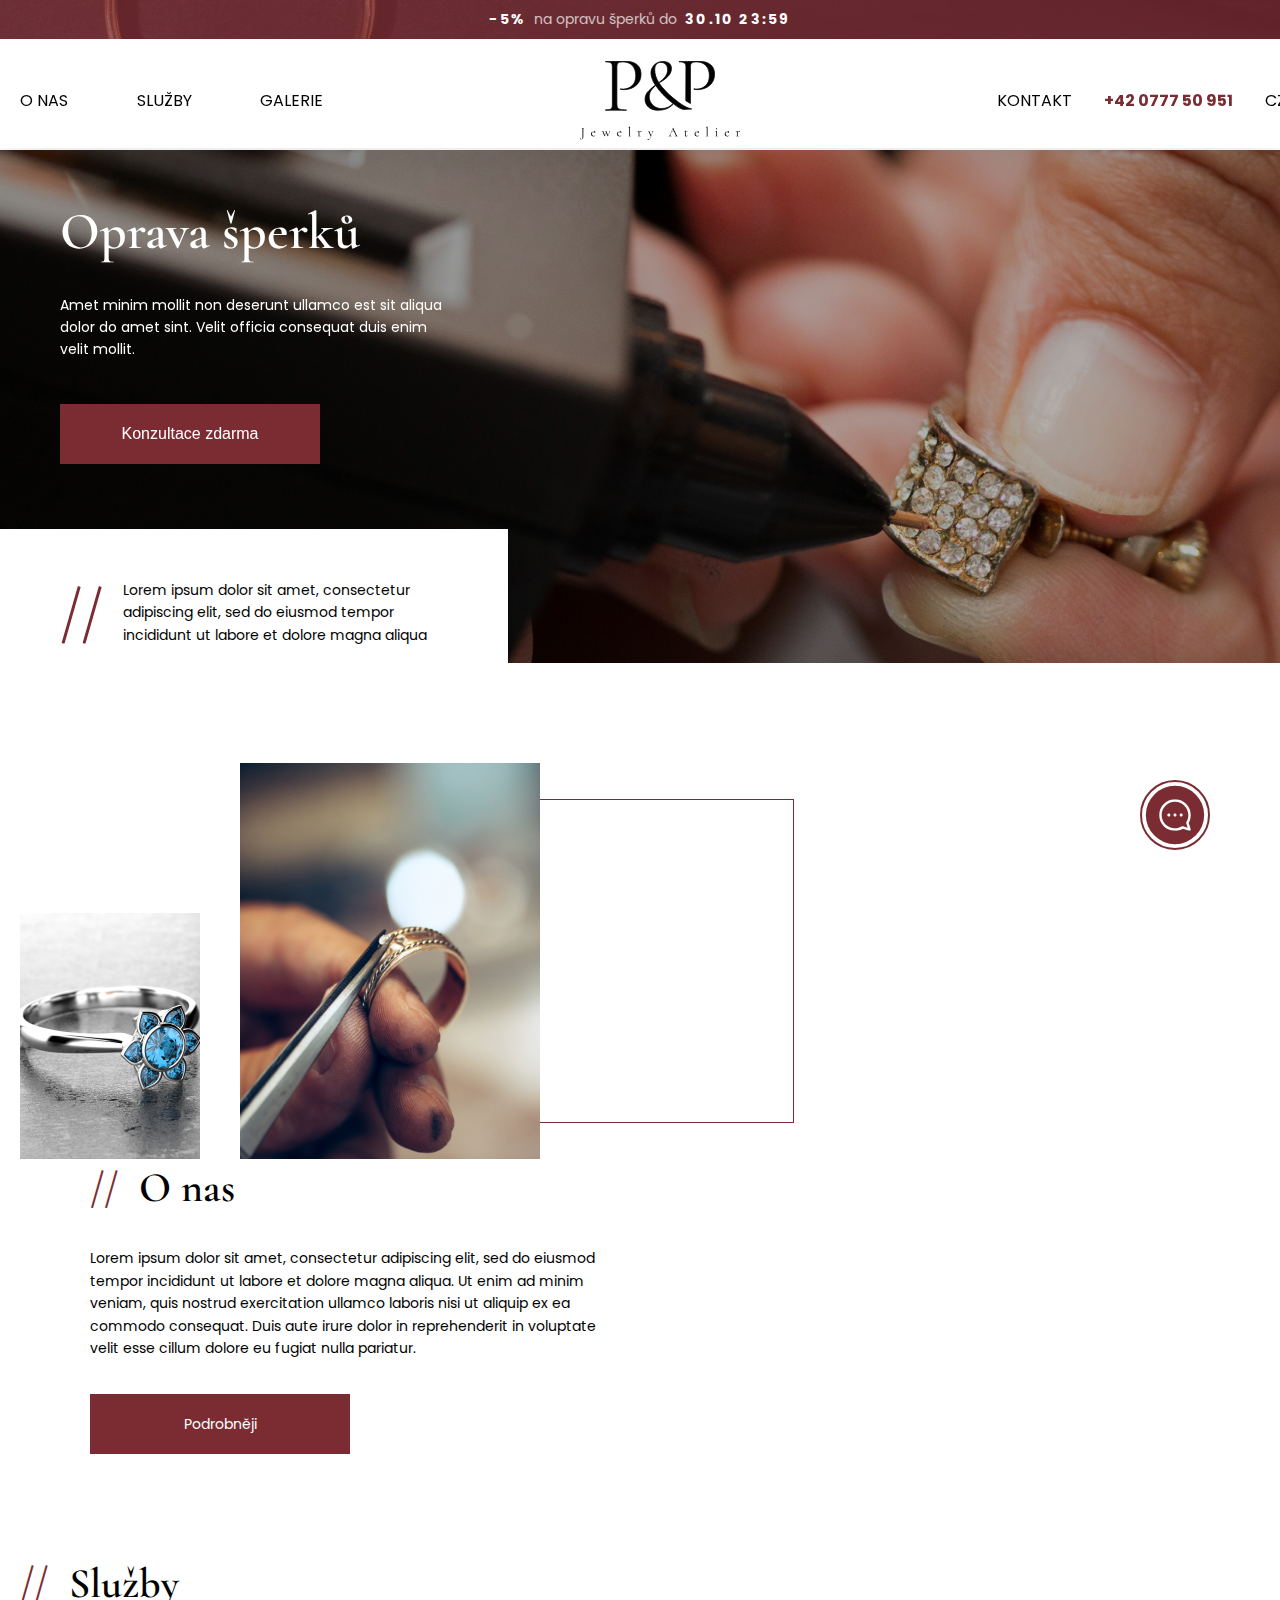
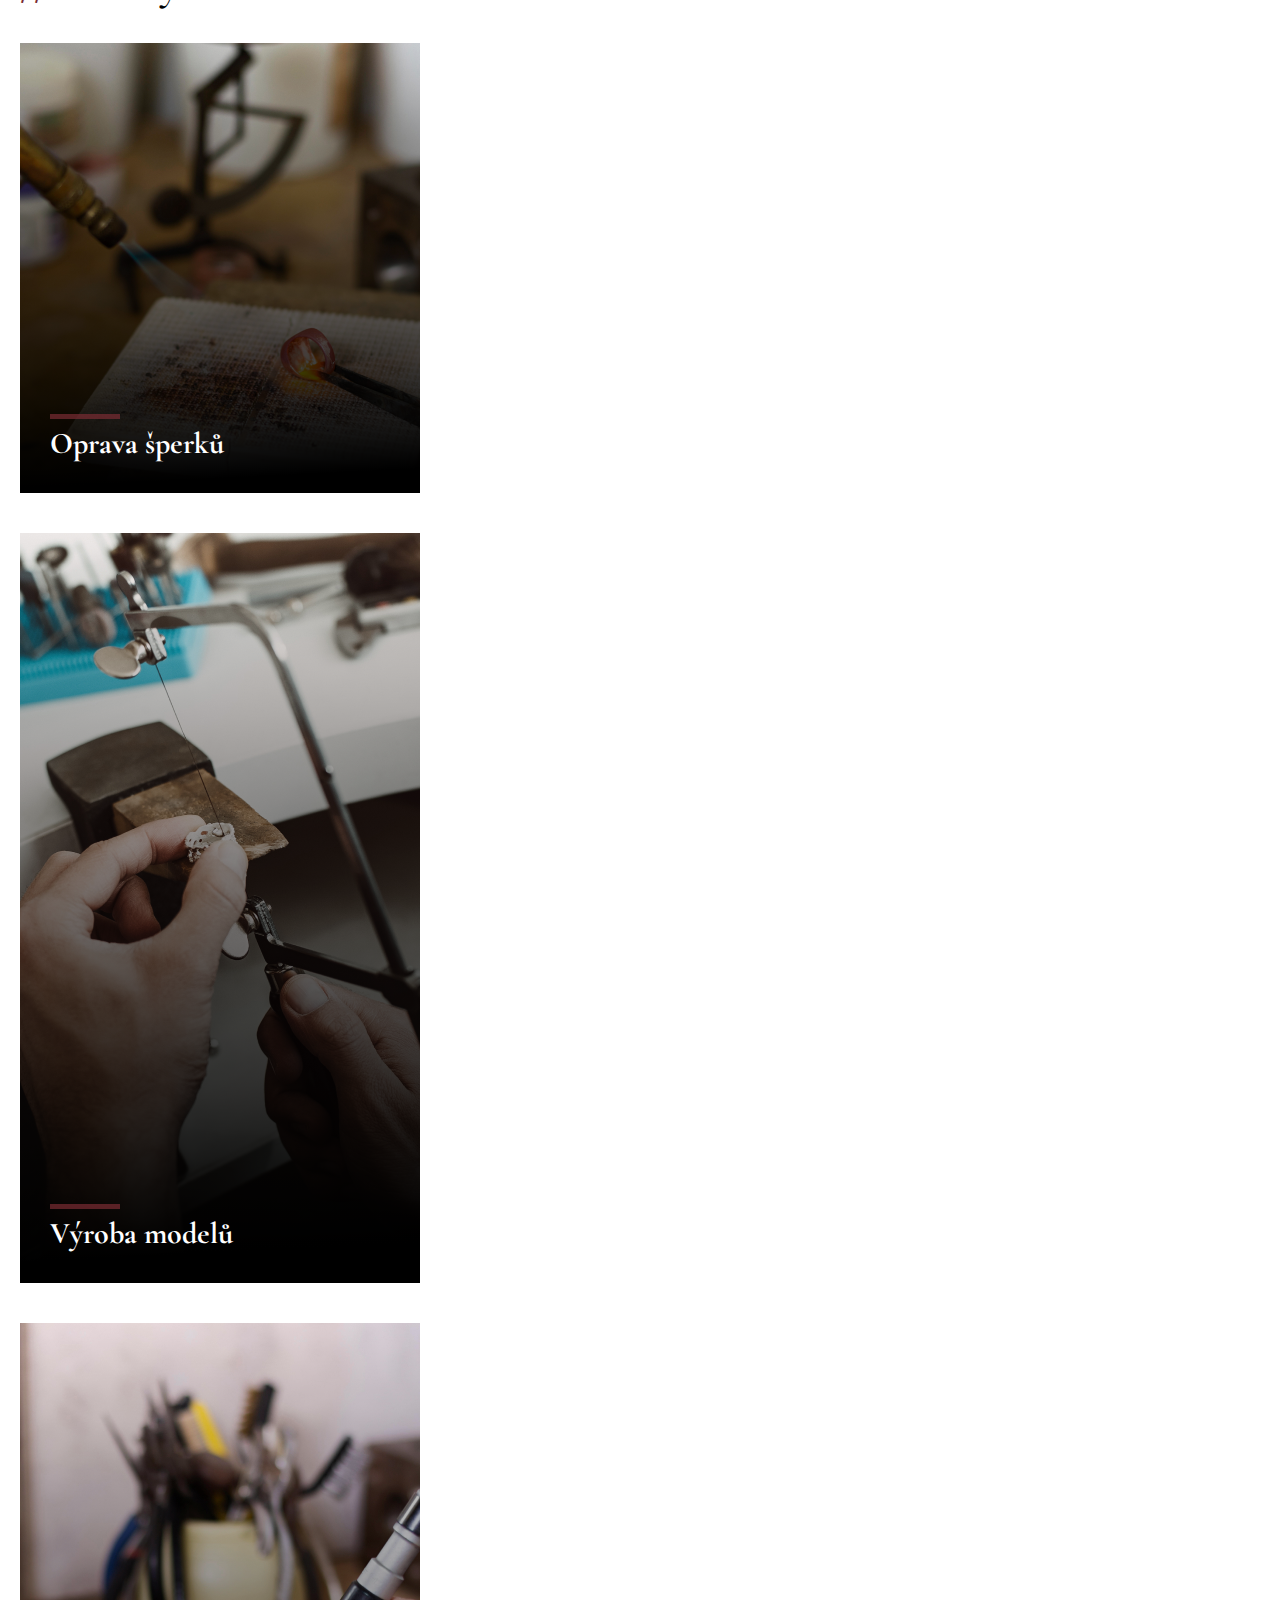
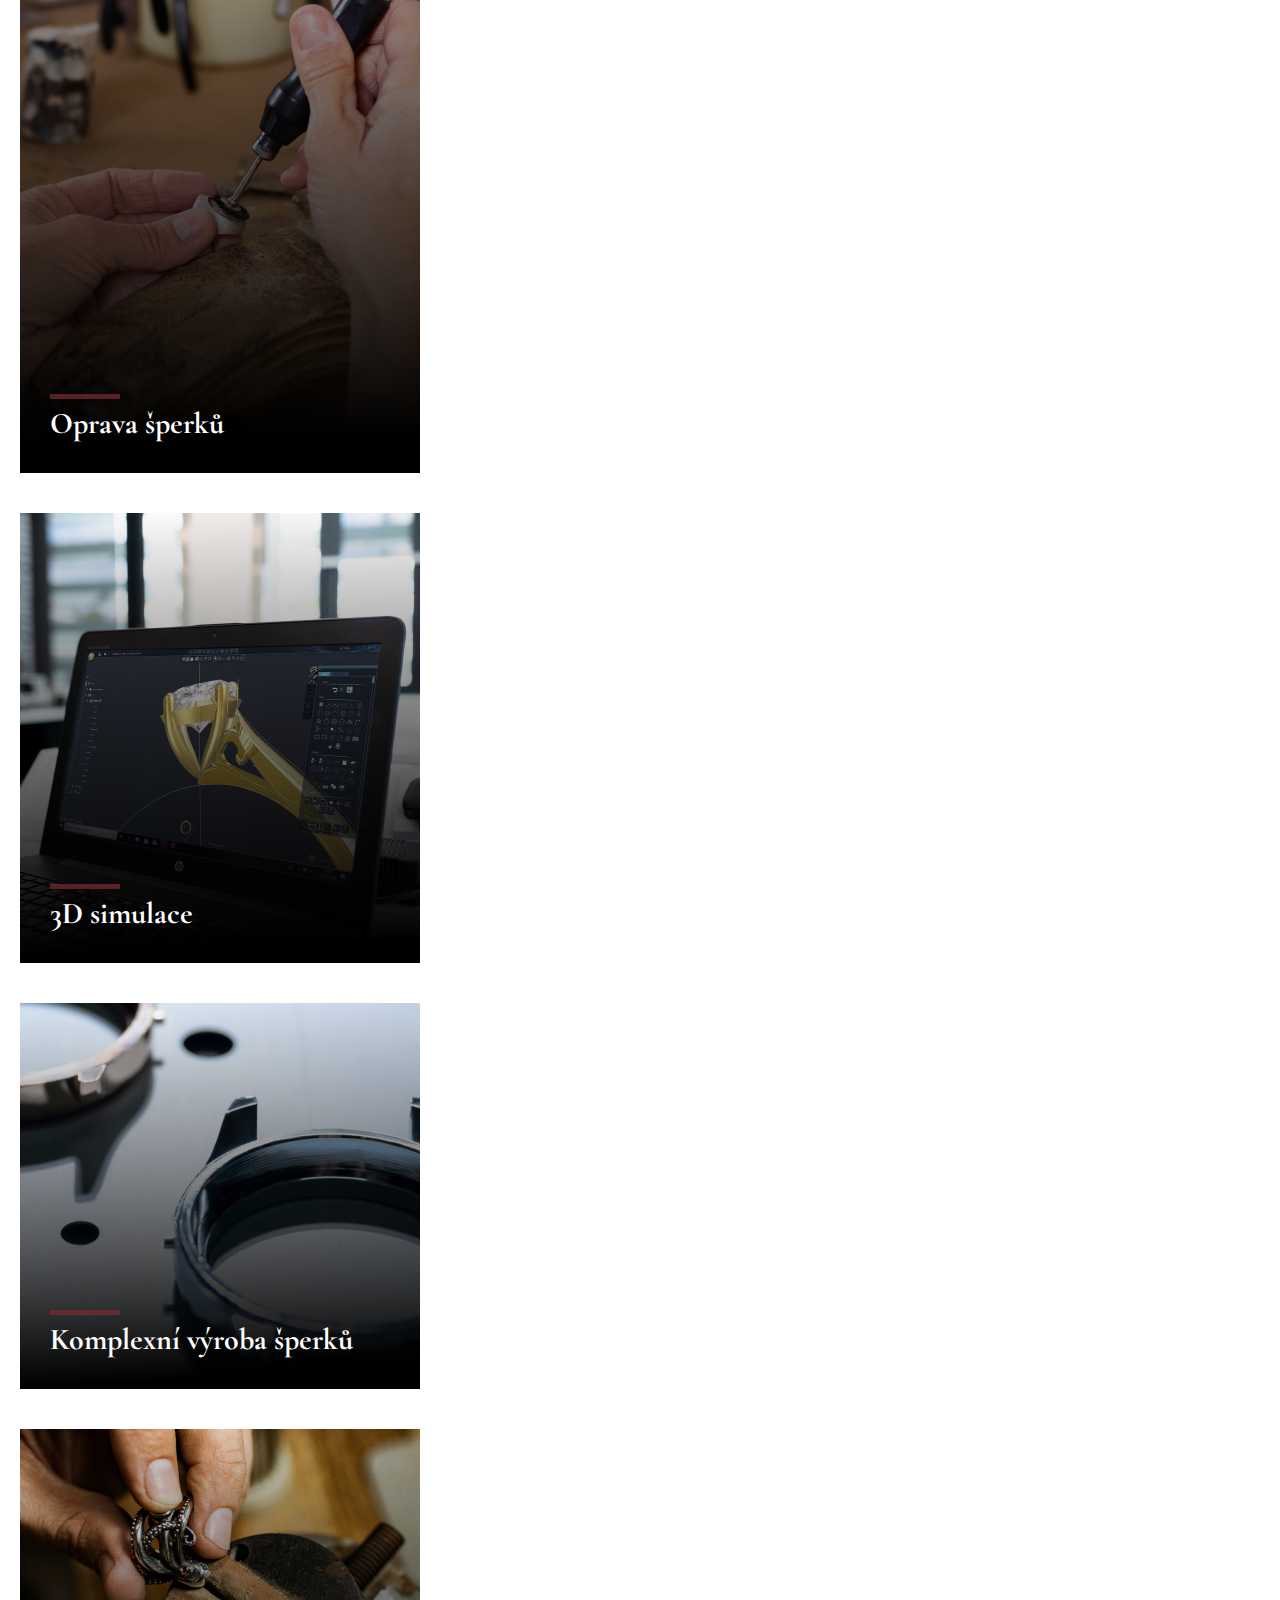
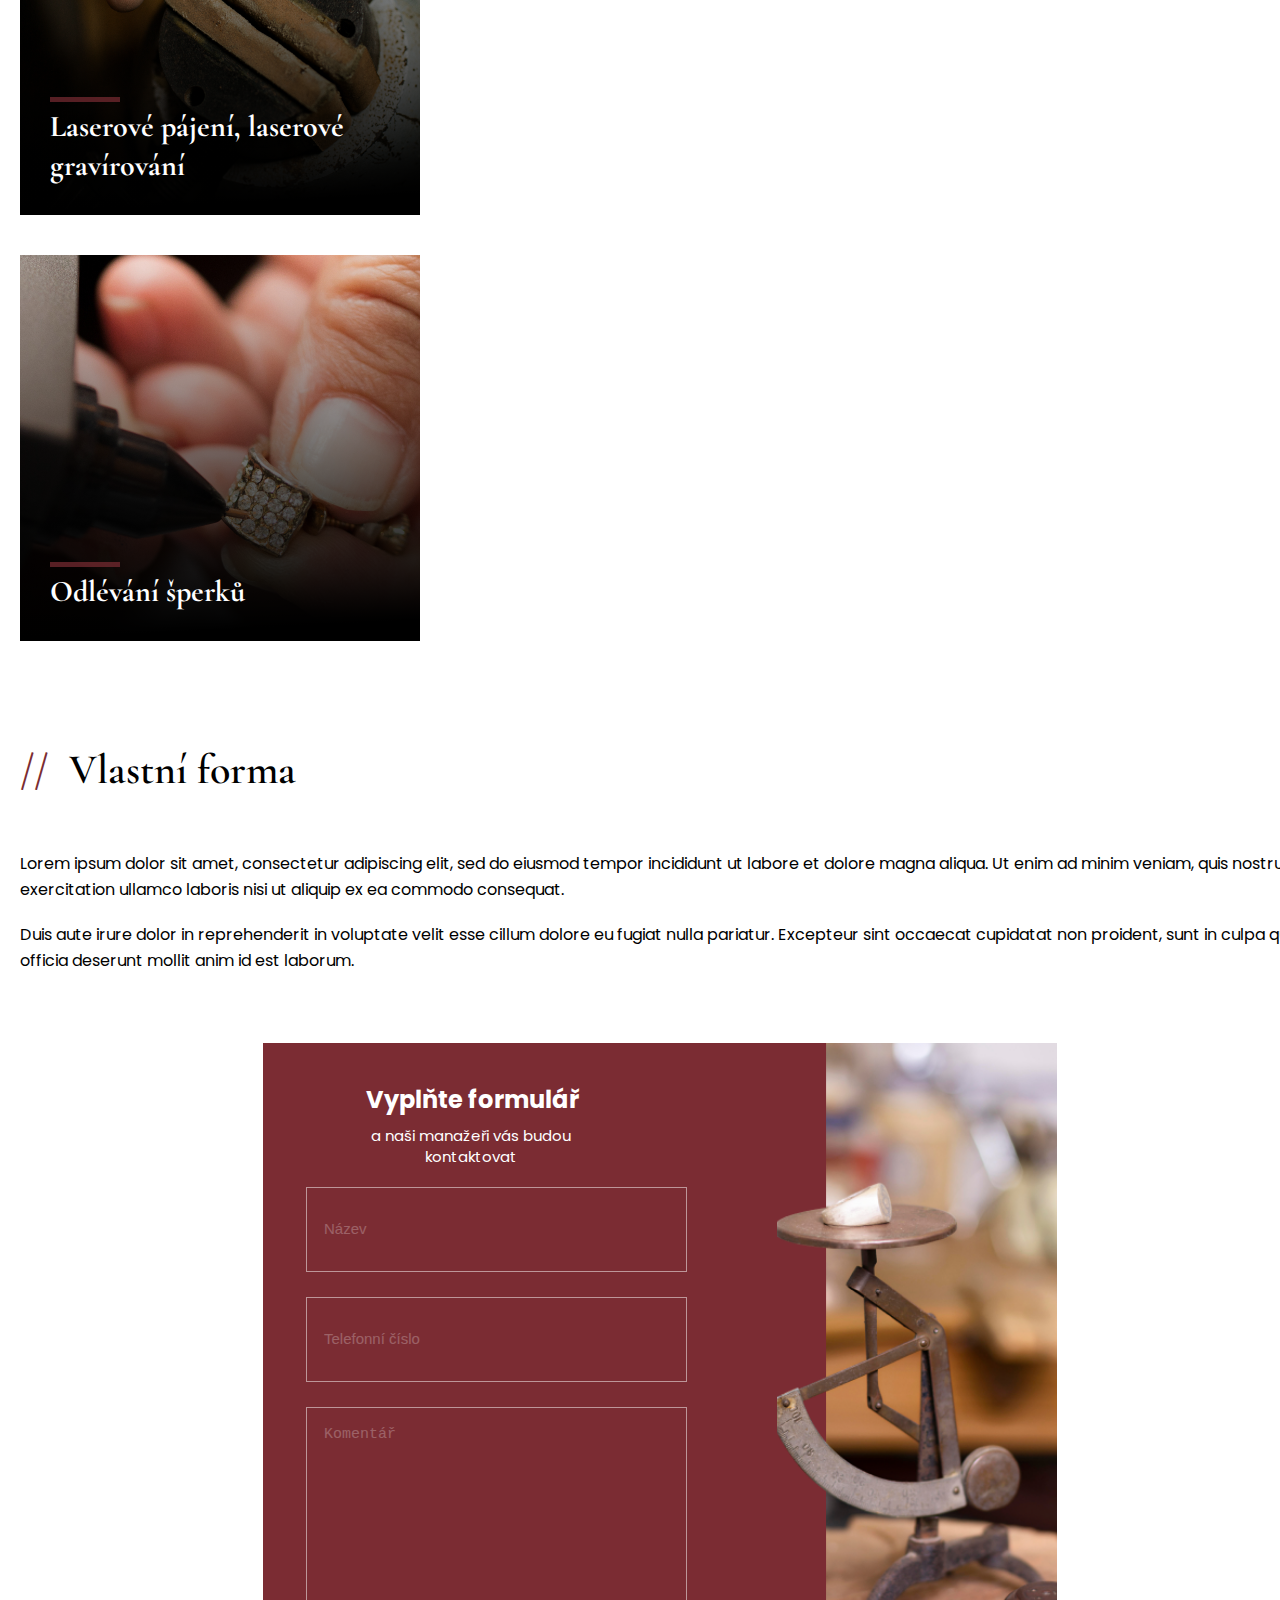
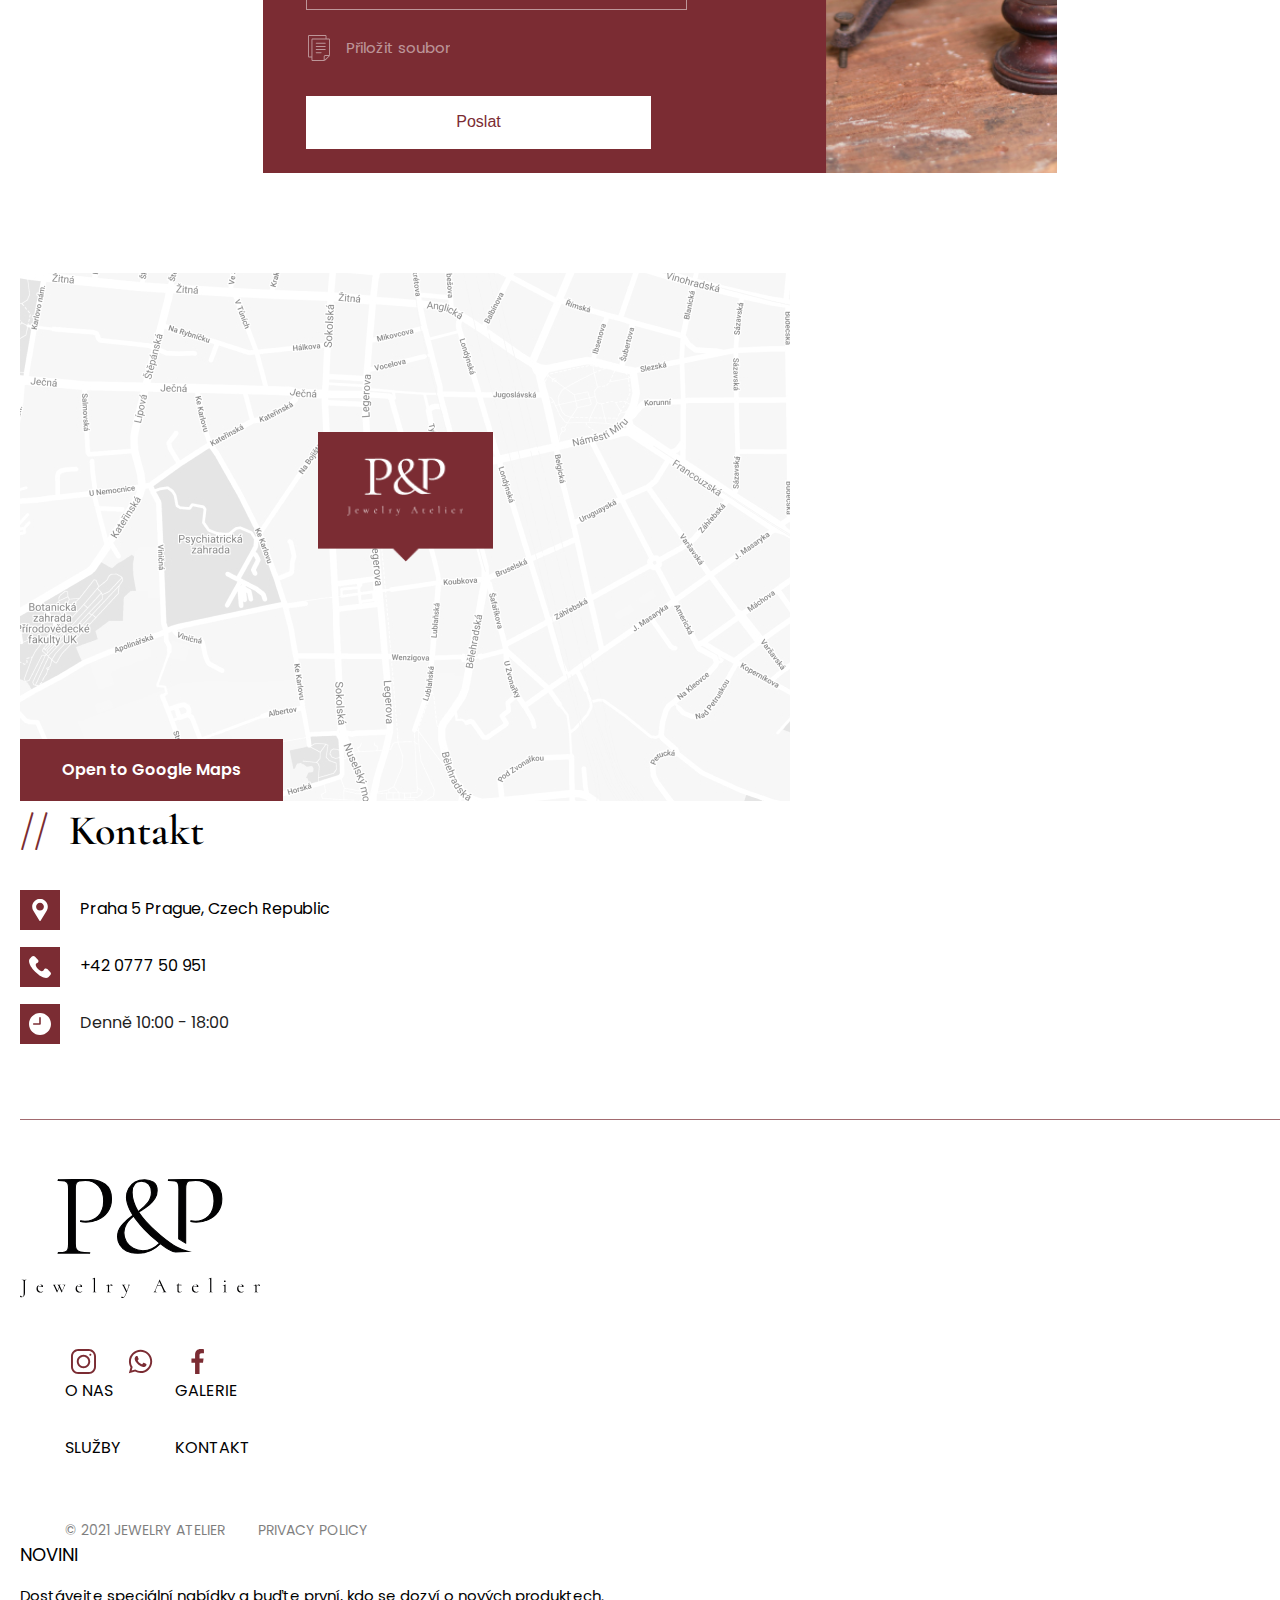
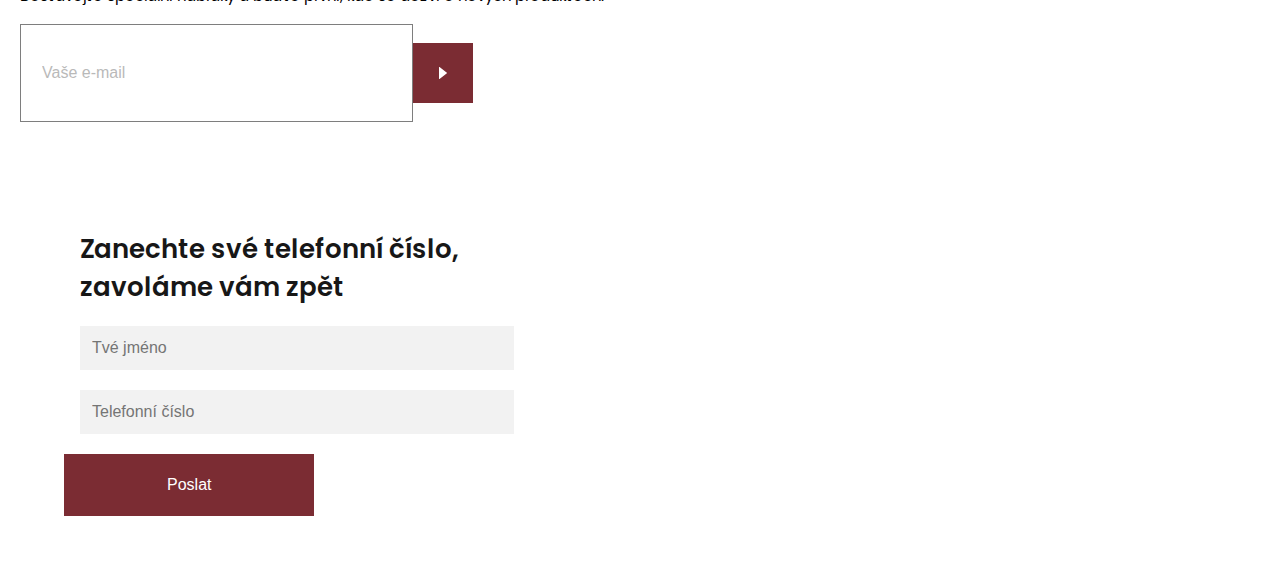
==== commit 893bbcbd: "Add files via upload" ====
--- a/index.html
+++ b/index.html
@@ -47,7 +47,13 @@
             <li class="header__item"><a href="#" class="header__link">Kontakt</a></li>
             <li class="header__item"><a href="tel:42077750951" class="header__link tel">+42 0777 50
                 951</a></li>
-            <li class="header__item"><a href="#" class="header__link">CZ <img src="img/dropdowns.svg" alt=""></a></li>
+            <li class="header__item header__dropdons">
+              <a href="#" class="header__link">CZ <img src="img/dropdowns.svg" alt=""></a>
+              <div class="header__dropdons-content">
+                <a href="#" class="header__link dropdons_link">ENG</a>
+                <a href="#" class="header__link dropdons_link">RU</a>
+              </div>
+            </li>
           </ul>
           <div class="header__scroll">
             <div class="header__nav header_nav-scroll">
@@ -67,7 +73,12 @@
                 <li class="header__item"><a href="tel:42077750951" class="header__link tel">+42 0777
                     50
                     951</a></li>
-                <li class="header__item"><a href="#" class="header__link">CZ <img src="img/dropdowns.svg" alt=""></a>
+                <li class="header__item header__dropdons">
+                  <a href="#" class="header__link">CZ <img src="img/dropdowns.svg" alt=""></a>
+                  <div class="header__dropdons-content">
+                    <a href="#" class="header__link dropdons_link">ENG</a>
+                    <a href="#" class="header__link dropdons_link">RU</a>
+                  </div>
                 </li>
               </ul>
               <div class="header__burger">
@@ -99,20 +110,18 @@
     </div>
   </header>
   <section class="section__swiper">
-    <div class="swiper__inner">
-      <div class="swiper__content">
-        <h1 class="swiper__header">Oprava šperků</h1>
-        <p class="swiper__subheader">Amet minim mollit non deserunt ullamco est sit aliqua dolor do amet sint.
-          Velit
-          officia consequat duis enim velit mollit.</p>
-        <button type="button" class="sperku__btn sperku_left" data-bs-toggle="modal" data-bs-target="#staticBackdrop">
-          Konzultace zdarma
-        </button>
-      </div>
-      <div class="swiper__info">
-        <p>Lorem ipsum dolor sit amet, consectetur adipiscing elit, sed do eiusmod tempor incididunt ut labore et
-          dolore magna aliqua</p>
-      </div>
+    <div class="swiper__content">
+      <h1 class="swiper__header">Oprava šperků</h1>
+      <p class="swiper__subheader">Amet minim mollit non deserunt ullamco est sit aliqua dolor do amet sint.
+        Velit
+        officia consequat duis enim velit mollit.</p>
+      <button type="button" class="sperku__btn sperku_left" data-bs-toggle="modal" data-bs-target="#staticBackdrop">
+        Konzultace zdarma
+      </button>
+    </div>
+    <div class="swiper__info">
+      <p>Lorem ipsum dolor sit amet, consectetur adipiscing elit, sed do eiusmod tempor incididunt ut labore et
+        dolore magna aliqua</p>
     </div>
     <div class="swiper mySwiper">
       <div class="swiper-wrapper">
@@ -337,9 +346,38 @@
                 <img src="img/logo.svg" alt="">
               </div>
               <div class="footer__social">
-                <a href="#"><img src="img/footer/instagram.svg" alt=""></a>
-                <a href="#"><img src="img/footer/whatsapp.svg" alt=""></a>
-                <a href="#"><img src="img/footer/facebook.svg" alt=""></a>
+                <a href="#"><svg width="25" height="25" viewBox="0 0 25 25" fill="none"
+                    xmlns="http://www.w3.org/2000/svg">
+                    <path
+                      d="M17.7379 0H7.26211C3.25776 0 0 3.25776 0 7.26211V17.7379C0 21.7422 3.25776 25 7.26211 25H17.7379C21.7422 25 25 21.7422 25 17.7379V7.26211C25 3.25776 21.7422 0 17.7379 0ZM23.0469 17.7379C23.0469 20.6653 20.6653 23.0469 17.7379 23.0469H7.26211C4.33472 23.0469 1.95312 20.6653 1.95312 17.7379V7.26211C1.95312 4.33472 4.33472 1.95312 7.26211 1.95312H17.7379C20.6653 1.95312 23.0469 4.33472 23.0469 7.26211V17.7379Z"
+                      fill="#7B2C33" />
+                    <path
+                      d="M12.5 5.76172C8.78447 5.76172 5.76172 8.78447 5.76172 12.5C5.76172 16.2155 8.78447 19.2383 12.5 19.2383C16.2155 19.2383 19.2383 16.2155 19.2383 12.5C19.2383 8.78447 16.2155 5.76172 12.5 5.76172ZM12.5 17.2852C9.86147 17.2852 7.71484 15.1385 7.71484 12.5C7.71484 9.86147 9.86147 7.71484 12.5 7.71484C15.1385 7.71484 17.2852 9.86147 17.2852 12.5C17.2852 15.1385 15.1385 17.2852 12.5 17.2852Z"
+                      fill="#7B2C33" />
+                    <path
+                      d="M19.3359 6.64062C19.8753 6.64062 20.3125 6.2034 20.3125 5.66406C20.3125 5.12472 19.8753 4.6875 19.3359 4.6875C18.7966 4.6875 18.3594 5.12472 18.3594 5.66406C18.3594 6.2034 18.7966 6.64062 19.3359 6.64062Z"
+                      fill="#7B2C33" />
+                  </svg></a>
+                <a href="#"><svg width="25" height="25" viewBox="0 0 25 25" fill="none"
+                    xmlns="http://www.w3.org/2000/svg">
+                    <path fill-rule="evenodd" clip-rule="evenodd"
+                      d="M20.7905 4.17509C18.5978 1.97983 15.6817 0.77033 12.5751 0.769043C6.17356 0.769043 0.96364 5.97882 0.961065 12.3821C0.960207 14.429 1.49493 16.4271 2.51131 18.1884L0.863647 24.2065L7.02043 22.5915C8.71687 23.5169 10.6267 24.0046 12.5704 24.0051H12.5752C18.9761 24.0051 24.1866 18.7949 24.189 12.3914C24.1903 9.28802 22.9834 6.37021 20.7905 4.17509ZM12.5751 22.0438H12.5711C10.839 22.043 9.1403 21.5775 7.658 20.6982L7.30567 20.4889L3.65214 21.4474L4.62732 17.8853L4.39773 17.52C3.43142 15.9831 2.92115 14.2067 2.92201 12.3828C2.92401 7.06058 7.25446 2.73056 12.579 2.73056C15.1573 2.73142 17.581 3.73678 19.4035 5.5614C21.226 7.38602 22.229 9.81131 22.2282 12.3907C22.2259 17.7133 17.8957 22.0438 12.5751 22.0438ZM17.87 14.8141C17.5799 14.6687 16.1531 13.9669 15.887 13.87C15.6212 13.7731 15.4275 13.7249 15.2343 14.0153C15.0407 14.3057 14.4847 14.9594 14.3153 15.153C14.1459 15.3467 13.9769 15.371 13.6866 15.2256C13.3964 15.0805 12.4614 14.7739 11.3529 13.7853C10.4903 13.0158 9.90791 12.0655 9.73854 11.7751C9.56945 11.4844 9.73711 11.3425 9.86586 11.1829C10.18 10.7928 10.4946 10.3838 10.5913 10.1902C10.6881 9.99656 10.6396 9.82704 10.5669 9.68184C10.4946 9.53665 9.91421 8.10828 9.67245 7.52706C9.4367 6.96144 9.19766 7.03783 9.01942 7.02896C8.85034 7.02052 8.65679 7.0188 8.46324 7.0188C8.26983 7.0188 7.95541 7.09133 7.68933 7.38201C7.4234 7.67255 6.67381 8.3745 6.67381 9.80287C6.67381 11.2312 7.71365 12.6111 7.85871 12.8048C8.00376 12.9985 9.90505 15.9296 12.816 17.1864C13.5084 17.4857 14.0488 17.6641 14.4704 17.7978C15.1656 18.0187 15.798 17.9875 16.2981 17.9129C16.8558 17.8295 18.0149 17.2108 18.2569 16.533C18.4987 15.8551 18.4987 15.2741 18.426 15.153C18.3537 15.032 18.1601 14.9594 17.87 14.8141Z"
+                      fill="#7B2C33" />
+                  </svg>
+                </a>
+                <a href="#"><svg width="25" height="25" viewBox="0 0 25 25" fill="none"
+                    xmlns="http://www.w3.org/2000/svg">
+                    <g clip-path="url(#clip0)">
+                      <path
+                        d="M16.6635 4.15104H18.9458V0.176042C18.5521 0.121875 17.1979 0 15.6208 0C12.3302 0 10.076 2.06979 10.076 5.87396V9.375H6.44476V13.8187H10.076V25H14.5281V13.8198H18.0125L18.5656 9.37604H14.5271V6.31458C14.5281 5.03021 14.8739 4.15104 16.6635 4.15104Z"
+                        fill="#7B2C33" />
+                    </g>
+                    <defs>
+                      <clipPath id="clip0">
+                        <rect width="25" height="25" fill="white" />
+                      </clipPath>
+                    </defs>
+                  </svg></a>
               </div>
             </div>
           </div>
--- a/css/style.css
+++ b/css/style.css
@@ -61,6 +61,7 @@
 }
 .topheader__header span {
   font-style: normal;
+  letter-spacing: 0.16em;
   font-weight: bold;
   font-size: 15px;
   line-height: 160%;
@@ -153,6 +154,9 @@
   width: 100%;
 }
 
+.header-scrol{
+  padding-top: 8px !important;
+}
 .header {
   padding-top: 22px;
   padding-bottom: 8px;
@@ -203,13 +207,6 @@
 .section__swiper {
   margin-top: 170px;
   position: relative;
-}
-.swiper__inner{
-  z-index: 17;
-  width: 100%;
-  position: absolute;
-  max-height: 769px;
-  height: 100%;
 }
 
 .swiper {
@@ -236,9 +233,6 @@
   -webkit-align-items: center;
   align-items: center;
 }
-.section_margin{
-  margin-bottom: 70px;
-}
 
 .swiper-slide img {
   display: block;
@@ -252,6 +246,7 @@
   height: 70px;
 }
 .swiper__content {
+  z-index: 17;
   position: absolute;
   left: 300px;
   top: 191px;
@@ -333,9 +328,10 @@
   color: #7b2c33;
 }
 .swiper__messenges {
+  cursor: pointer;
   position: fixed;
-  bottom: 55px;
-  right: 300px;
+  bottom: 50px;
+  right: 142px;
   z-index: 100;
 }
 
@@ -488,6 +484,9 @@
   height: 100%;
   width: 100%;
 }
+.sluzby__img:hover::after{
+  background: linear-gradient(357.2deg, #000000 5.24%, rgba(0, 0, 0, 0.5) 100.6%);
+}
 .sluzby__header {
   position: absolute;
   bottom: 30px;
@@ -706,11 +705,13 @@
 }
 .map__img::after {
   content: "";
+  top: 30%;
   position: absolute;
   background: url("../img/pointer.png") no-repeat center;
+  background-size: cover;
   max-width: 175px;
   width: 100%;
-  height: 100%;
+  height: 130px;
   left: 0;
   right: 0;
   margin: 0 auto;
@@ -954,6 +955,7 @@
   max-width: 400px;
   width: 100%;
   margin-bottom: 40px;
+  position: relative;
 }
 .zapinani__img-norm img{
   width: 100%;
@@ -962,17 +964,85 @@
   max-width: 400px;
   width: 100%;
   margin-bottom: 30px;
-}
+  position: relative;
+}
+.zapinani__img-normbold:last-child{
+  margin-top: -30px;
+}
+.header__dropdons{
+  position: relative;
+}
+.header__dropdons-content{
+  display: none;
+  position: absolute;
+  top: 100%;
+  background: #fff;
+  left: -10px;
+  width: 60px;
+  height: 70px;
+  padding: 10px;
+}
+.dropdons_link{
+  padding-bottom: 20px;
+}
+.header__dropdons:hover .header__dropdons-content{
+  display: block;
+}
+
 .zapinani__img-normbold img{
   width: 100%;
 }
 .zapinani__img-bold {
+  position: relative;
   max-width: 400px;
   width: 100%;
   margin-bottom: 10px;
+  transition: .5s;
 }
 .zapinani__img-bold img{
   width: 100%;
+}
+.zapinani__img-bold::after{
+  opacity: 0;
+  width: 100%;
+  height: 100%;
+  position: absolute;
+  top: 0;
+  left: 0;
+  content: '';
+  background: rgba(0, 0, 0, 0.5);
+  transition: .5s;
+}
+.zapinani__img-bold:hover::after{
+  opacity: 1;
+}
+.zapinani__img-norm::after{
+  opacity: 0;
+  width: 100%;
+  height: 100%;
+  position: absolute;
+  top: 0;
+  left: 0;
+  content: '';
+  background: rgba(0, 0, 0, 0.5);
+  transition: .5s;
+}
+.zapinani__img-norm:hover::after{
+  opacity: 1;
+}
+.zapinani__img-normbold::after{
+  opacity: 0;
+  width: 100%;
+  height: 100%;
+  position: absolute;
+  top: 0;
+  left: 0;
+  content: '';
+  background: rgba(0, 0, 0, 0.5);
+  transition: .5s;
+}
+.zapinani__img-normbold:hover::after{
+  opacity: 1;
 }
 .arrow {
   display: flex;
@@ -997,7 +1067,6 @@
   margin-top: 170px;
 }
 .sperku__info {
-  padding-top: 66px;
   padding-bottom: 64px;
 }
 .sperku__info p {
@@ -1010,7 +1079,7 @@
   padding-top: 24px;
 }
 .sperku__info li {
-  padding-top: 24px;
+  padding-top: 14px;
 }
 .sperku__btn {
   max-width: 260px;
@@ -1034,4 +1103,90 @@
 }
 .sperku__swiper {
   margin-top: 37px;
+}
+.footer__social path:hover{
+  fill: #fdfdfd;
+}
+
+.grid {
+  width: calc(100% + 20px);
+  margin-left: -10px;
+}
+.grid:after {
+  content: '';
+  display: block;
+  clear: both;
+}
+.grid-item {
+  float: left;
+  max-width: 400px;
+  width: 100%;
+  /* height: 360px; */
+  counter-increment: item;
+  padding: 20px;
+}
+.grid-item a img{
+  max-width: 100%;
+}
+/* 
+.grid-item--height3 { height: 750px; }
+.grid-item--height2 { height: 360px; } */
+
+
+
+/* onas */
+.main__onas{
+  margin-top: 170px;
+}
+.main__onas-img img{
+  max-width: 1280px;
+  width: 100%;
+  margin: 0 auto;
+  max-height: 496px;
+  height: 100%;
+}
+.main__onas-text{
+  padding: 32px 0;
+}
+.main__onas-item{
+  margin-top: 32px;
+  padding: 60px 70px;
+  background: #F2F2F2;
+  display: flex;
+  justify-content: space-between;
+  align-items: center;
+}
+.main__onas-info li{
+  padding: 10px 0;
+}
+.onas_bold{
+  font-style: normal;
+  font-weight: bold;
+  font-size: 16px;
+  line-height: 30px;
+  color: #333333;
+}
+.item_text{
+  font-weight: normal;
+  font-size: 16px;
+  line-height: 30px;
+}
+.main__onas-item img{
+  max-width: 137px;
+  width: 100%;
+  height: 137px;
+  padding-left: 27px;
+}
+.main__onas-item p{
+  max-width: 880px;
+}
+.main__onas p {
+  font-style: normal;
+  font-weight: 300;
+  font-size: 16px;
+  line-height: 30px;
+  color: #333333;
+}
+.onas_footer{
+  margin-top: 20px;
 }--- a/css/media.css
+++ b/css/media.css
@@ -49,6 +49,9 @@
   }
 }
 @media (max-width: 1400px){
+  .main__onas-item{
+    padding: 50px 60px;
+  }
   .zapinani__img-norm {
     margin-bottom: 30px;
   }
@@ -142,6 +145,18 @@
   }
 }
 @media (max-width: 1200px){
+  .main__onas-item{
+    padding: 40px 50px;
+  }
+  .main__onas-item img{
+    max-width: 100px;
+    height: 100px;
+    padding-left: 0;
+    padding-right: 20px;
+  }
+  .main__onas-text .item_text{
+    font-size: 14px;
+  }
   .sluzby__item-ser{
     max-width: 100%;
   }
@@ -227,46 +242,55 @@
     font-size: 14px;
   }
   .swiper__content{
+    top: 8%;
+    left: 15px;
+    right: 15px;
+  }
+  .swiper-horizontal>.swiper-pagination-bullets, .swiper-pagination-bullets.swiper-pagination-horizontal, .swiper-pagination-custom, .swiper-pagination-fraction{
+    left: 96%;
+    top: 25%;
+  }
+  .swiper__messenges{
+    right: 20px;
+  }
+  .swiper__info{
+    padding-top: 25px;
+    padding-bottom: 25px;
+    padding-left: 15px;
+    padding-right: 15px;
+  }
+  .swiper__info p{
+    font-size: 13px;
+    line-height: 18px;
+  }
+  .section__header::before{
+    font-size: 32px;
+  }
+  .onas__bg{
+    margin: 0 auto;
+  }
+  .sluzby__item-ser{
+    margin: 20px auto;
+  }
+  .sluzby__item-bold{
+    margin: 20px auto;
+  }
+  .sluzby__item-itl{
+    margin: 20px auto;
+  }
+}
+@media (max-width: 990px){
+  .main__onas p{
+    font-size: 14px;
+  }
+  .swiper-slide img{
+    height: 400px;
+  }
+  .swiper__content{
     top: 5%;
     left: 15px;
     right: 15px;
   }
-  .swiper-horizontal>.swiper-pagination-bullets, .swiper-pagination-bullets.swiper-pagination-horizontal, .swiper-pagination-custom, .swiper-pagination-fraction{
-    left: 96%;
-    top: 10%;
-  }
-  .swiper__messenges{
-    right: 20px;
-  }
-  .swiper__info{
-    padding-top: 10px;
-    padding-left: 20px;
-    padding-right: 20px;
-    height: 70px;
-  }
-  .swiper__info p{
-    font-size: 13px;
-  }
-  .swiper__info::before{
-    font-size: 52px;
-  }
-  .section__header::before{
-    font-size: 32px;
-  }
-  .onas__bg{
-    margin: 0 auto;
-  }
-  .sluzby__item-ser{
-    margin: 20px auto;
-  }
-  .sluzby__item-bold{
-    margin: 20px auto;
-  }
-  .sluzby__item-itl{
-    margin: 20px auto;
-  }
-}
-@media (max-width: 990px){
   .max_section{
     max-width: 30% !important;
     height: 55px !important;
@@ -286,9 +310,6 @@
   .arrow__pagination{
     font-size: 18px;
   }
-  .section_margin{
-    margin-bottom: 50px;
-  }
   .footer__item{
     padding-bottom: 40px;
   }
@@ -348,6 +369,33 @@
   }
 }
 @media (max-width: 960px){
+  .main__onas-item{
+    position: relative;
+    padding: 30px 40px;
+  }
+  .main__onas-item img{
+    opacity: .1;
+    position: absolute;
+    z-index: 1;
+    max-width: 300px;
+    height: 300px;
+    top: 0;
+    left: 40px;
+    right: 40px;
+    margin: 0 auto;
+  }
+  .main__onas p{
+    z-index: 2;
+  }
+  .main__onas-img img{
+    max-height: 396px;
+  }
+  .footer__logo{
+    max-width: 200px;
+  }
+  .onas__info p{
+    max-width: 100%;
+  }
   .section__header{
     padding-bottom: 20px;
   }
@@ -396,17 +444,18 @@
   }
   .swiper__messenges{
     right: 10px;
-    bottom: 25px;
   }
   .swiper-slide img {
-    height: 469px;
+    height: 456px;
   }
   .swiper__messenges img{
     max-width: 50px;
     height: 50px;
   }
-  .swiper__info::before{
-    font-size: 42px;
+  .swiper__content{
+    top: 20%;
+    left: 15px;
+    right: 15px;
   }
   .onas__item{
     padding-left: 0;
@@ -415,17 +464,14 @@
   }
 }
 @media (max-width: 760px){
+  .main__onas{
+    margin-top: 120px;
+  }
   .arrow__pagination img{
     margin: 0 14px;
   }
-  .section_margin{
-    margin-bottom: 40px;
-  }
   .footer__link{
     font-size: 14px;
-  }
-  .footer__item:last-child{
-    text-align: right;
   }
   .footer__form-text{
     font-size: 14px;
@@ -515,26 +561,22 @@
   }
   .swiper__header{
     font-size: 32px;
-    padding-bottom: 10px;
+    padding-bottom: 30px;
   }
   .swiper__subheader{
     font-size: 13px;
-    padding-bottom: 13px;
+    padding-bottom: 30px;
   }
   .section__btn{
     font-size: 13px;
     max-width: 160px;
     height: 40px;
   }
-  .swiper-slide img {
-    height: 369px;
-  }
   .swiper__messenges img{
     max-width: 40px;
     height: 40px;
   }
   .swiper__info::before{
-    font-size: 32px;
     margin-right: 10px;
   }
   .swiper-horizontal>.swiper-pagination-bullets, .swiper-pagination-bullets.swiper-pagination-horizontal, .swiper-pagination-custom, .swiper-pagination-fraction{
@@ -544,7 +586,15 @@
     margin-top: 120px;
   }
   .swiper__info{
-    padding-right: 10px;
+    max-width: 305px;
+    width: 100%;
+    right: 15px;
+    padding-right: 15px;
+    padding-left: 15px;
+    padding-top: 25px;
+    padding-bottom: 25px;
+    height: 120px;
+    bottom: -80px;
   }
   .swiper__info p{
     max-width: 290px;
@@ -557,6 +607,9 @@
   }
 }
 @media (max-width: 690px){
+  .main__onas-img img{
+    max-height: 296px;
+  }
   .max_section{
     max-width: 60% !important;
     height: 55px !important;
@@ -570,9 +623,6 @@
   .section__header{
     padding-bottom: 15px;
   }
-  .swiper__info{
-    height: 60px;
-  }
   .arrow__pagination img{
     max-width: 34px;
     margin: 0 4px;
@@ -580,9 +630,6 @@
   .arrow__pagination{
     font-size: 14px;
   }
-  .section_margin{
-    margin-bottom: 10px;
-  }
   .map__btn{
     height: 42px;
   }
@@ -609,6 +656,9 @@
   }
 }
 @media (max-width: 600px){
+  .footer__logo{
+    max-width: 140px;
+  }
   .galerie{
     margin-top: 150px;
   }
@@ -618,7 +668,7 @@
   }
   .map__img::after {
     max-width: 155px;
-    height: 150px;
+    height: 120px;
   }
   .form__item::after{
     display: none;
@@ -642,6 +692,40 @@
   }
 }
 @media (max-width: 460px){
+  .main__onas-img img{
+    max-height: 256px;
+  }
+  .main__onas{
+    margin-top: 100px;
+  }
+  .main__onas-item img{
+    left: 5px;
+    right: 0;
+  }
+  .main__onas-item{
+    position: relative;
+    padding: 10px 20px;
+  }
+  .map__img::after {
+    max-width: 120px;
+    height: 100px;
+    top: 20px;
+  }
+  .footer_Atelier{
+    flex-direction: column;
+  }
+  .footer__item:last-child{
+    text-align: left;
+  }
+  .swiper-horizontal > .swiper-pagination-bullets, .swiper-pagination-bullets.swiper-pagination-horizontal, .swiper-pagination-custom, .swiper-pagination-fraction{
+    flex-direction: row;
+    justify-content: space-between;
+    top: 72%;
+    left: 0;
+    right: 0;
+    margin: 0 auto;
+    width: 146px;
+  }
   .max_section{
     max-width: 100% !important;
     height: 55px !important;
@@ -709,13 +793,6 @@
     right: 5px;
   }
   .swiper__info p{
-    font-size: 12px;
-  }
-  .swiper__info{
-    padding-left: 10px;
-    padding-top: 0;
-  }
-  .swiper__info p{
     max-width: 270px;
   }
   .onas{
@@ -727,6 +804,15 @@
   }
 }
 @media (max-width: 360px){
+  .main__onas-img img{
+    max-height: 206px;
+  }
+  .grid-item{
+    padding: 10px;
+  }
+  .swiper__messenges {
+    bottom: 10px;
+  }
   .sperku_left{
     max-width: 100%;
   }
@@ -737,8 +823,9 @@
     height: 100%;
   }
   .map__img::after {
-    max-width: 140px;
-    top: -20px;
+    max-width: 100px;
+    height: 80px;
+    top: 20px;
   }
   .sluzby__link a {
     font-size: 10px;
@@ -759,7 +846,10 @@
   .swiper__subheader{
     max-width: 290px;
     font-size: 15px;
-  line-height: 24px;
+    font-style: normal;
+    font-weight: normal;
+    line-height: 24px;
+    padding-bottom: 44px;
   }
   .swiper__info p{
     max-width: 350px;
@@ -768,21 +858,6 @@
   .swiper__info::before{
     margin-right: 10px;
   }
-  .swiper__info::before{
-    font-size: 28px;
-  }
-  .swiper__messenges{
-    bottom: 70px;
-  }
-  .swiper-horizontal > .swiper-pagination-bullets, .swiper-pagination-bullets.swiper-pagination-horizontal, .swiper-pagination-custom, .swiper-pagination-fraction{
-    flex-direction: row;
-    justify-content: space-between;
-    top: 60%;
-    left: 0;
-    right: 0;
-    margin: 0 auto;
-    width: 146px;
-  }
   .section__btn{
     max-width: 100%;
   }
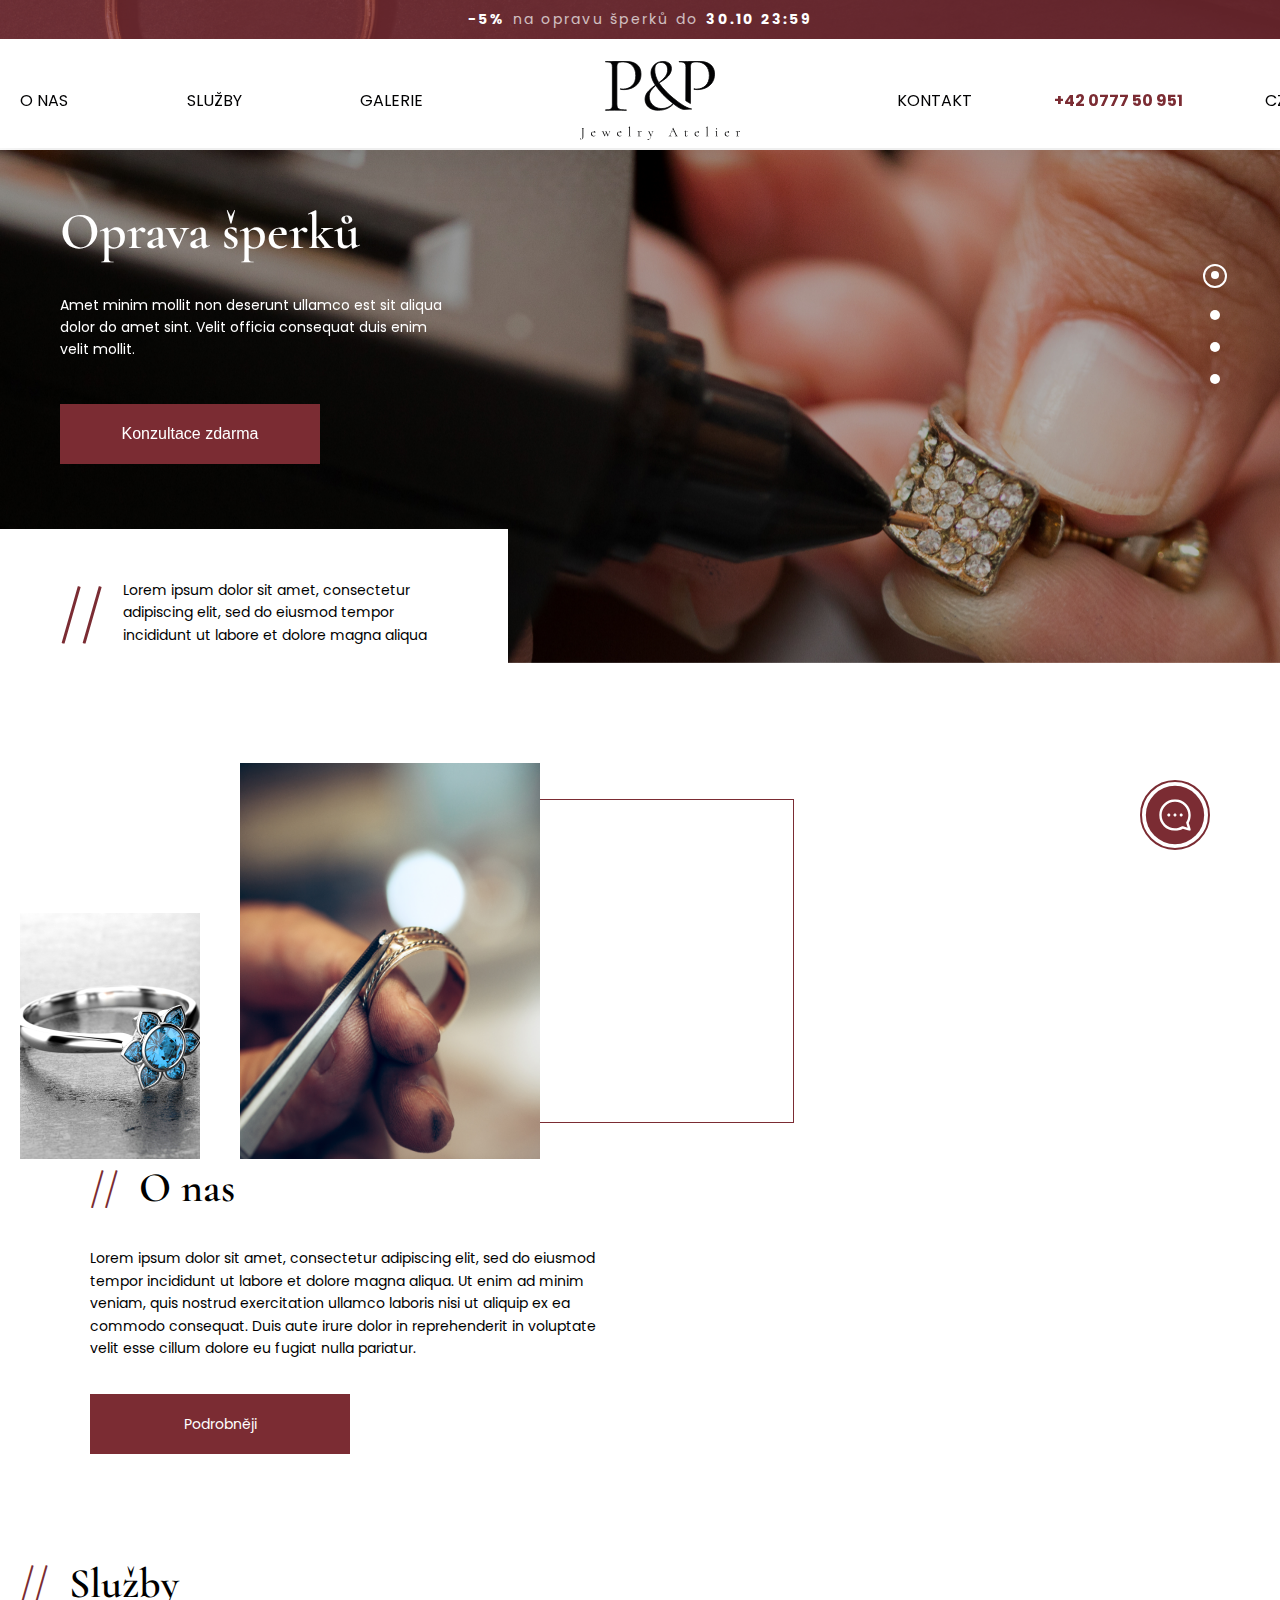
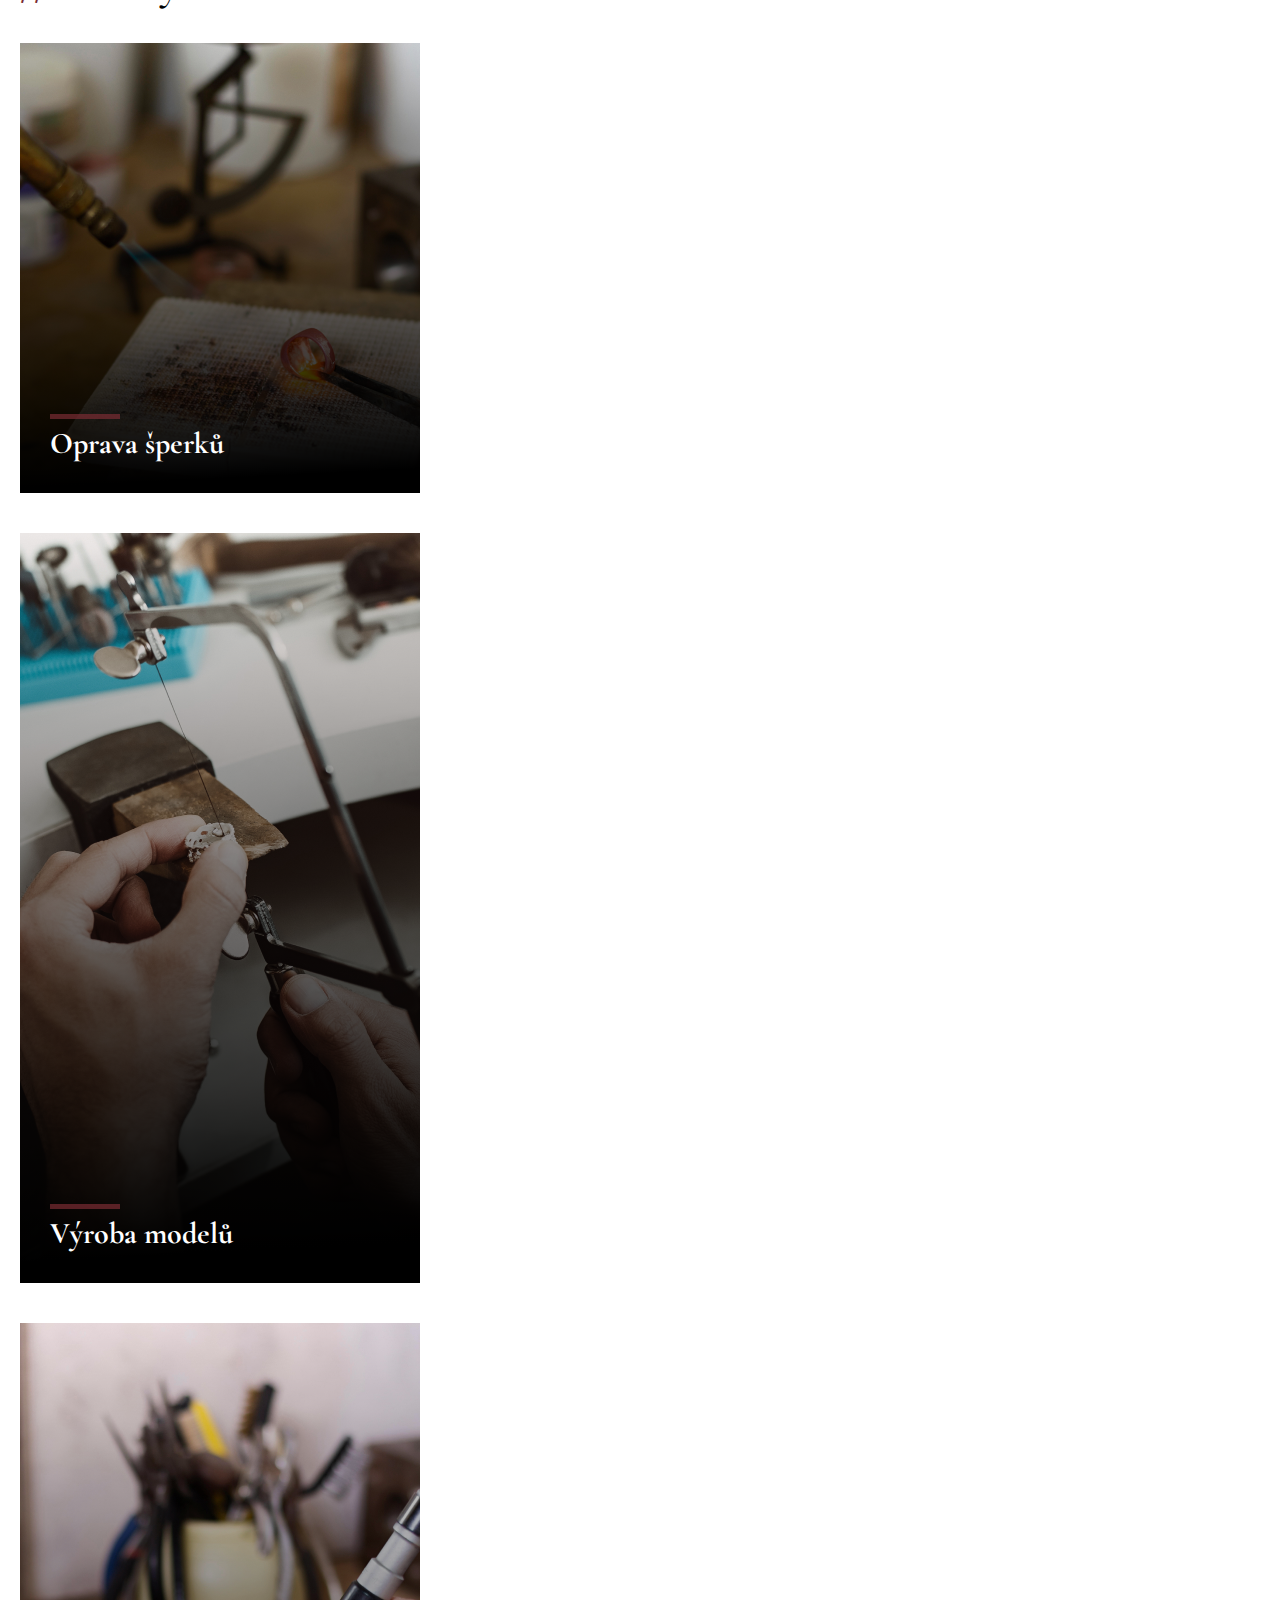
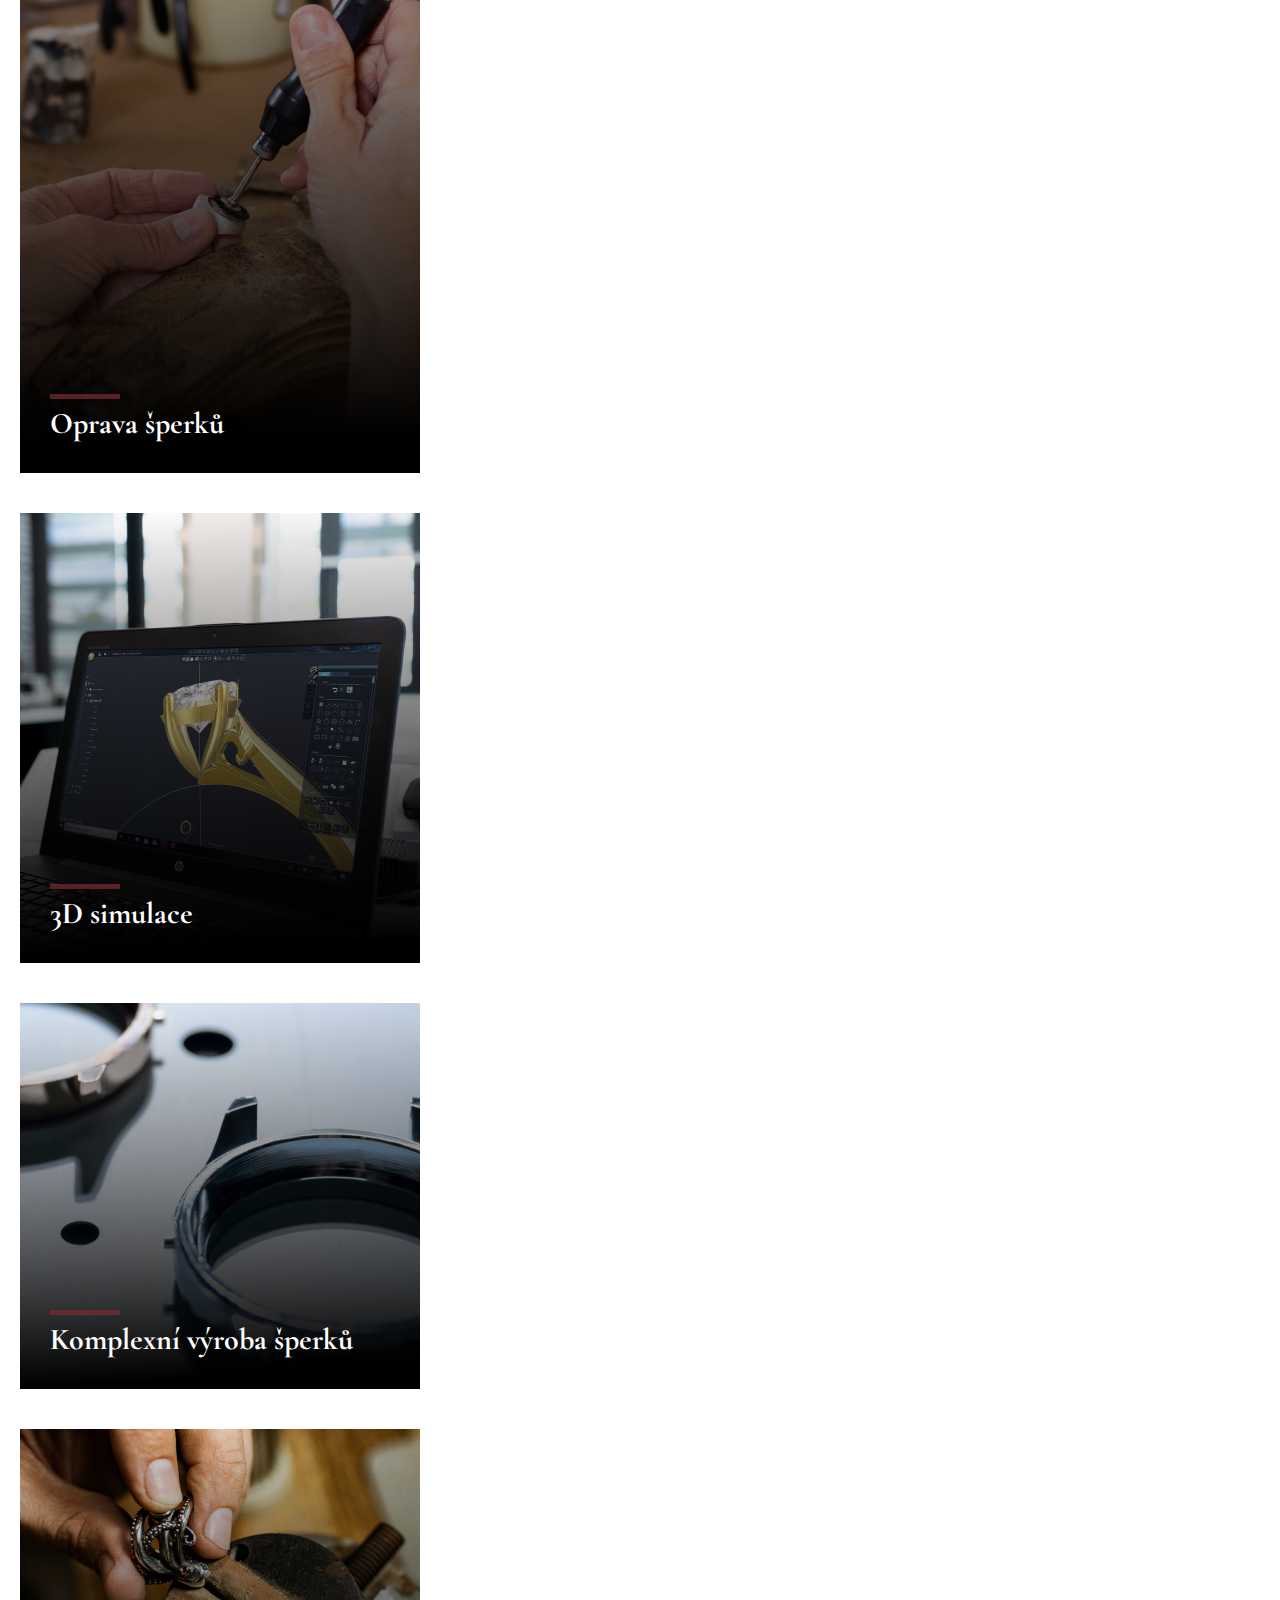
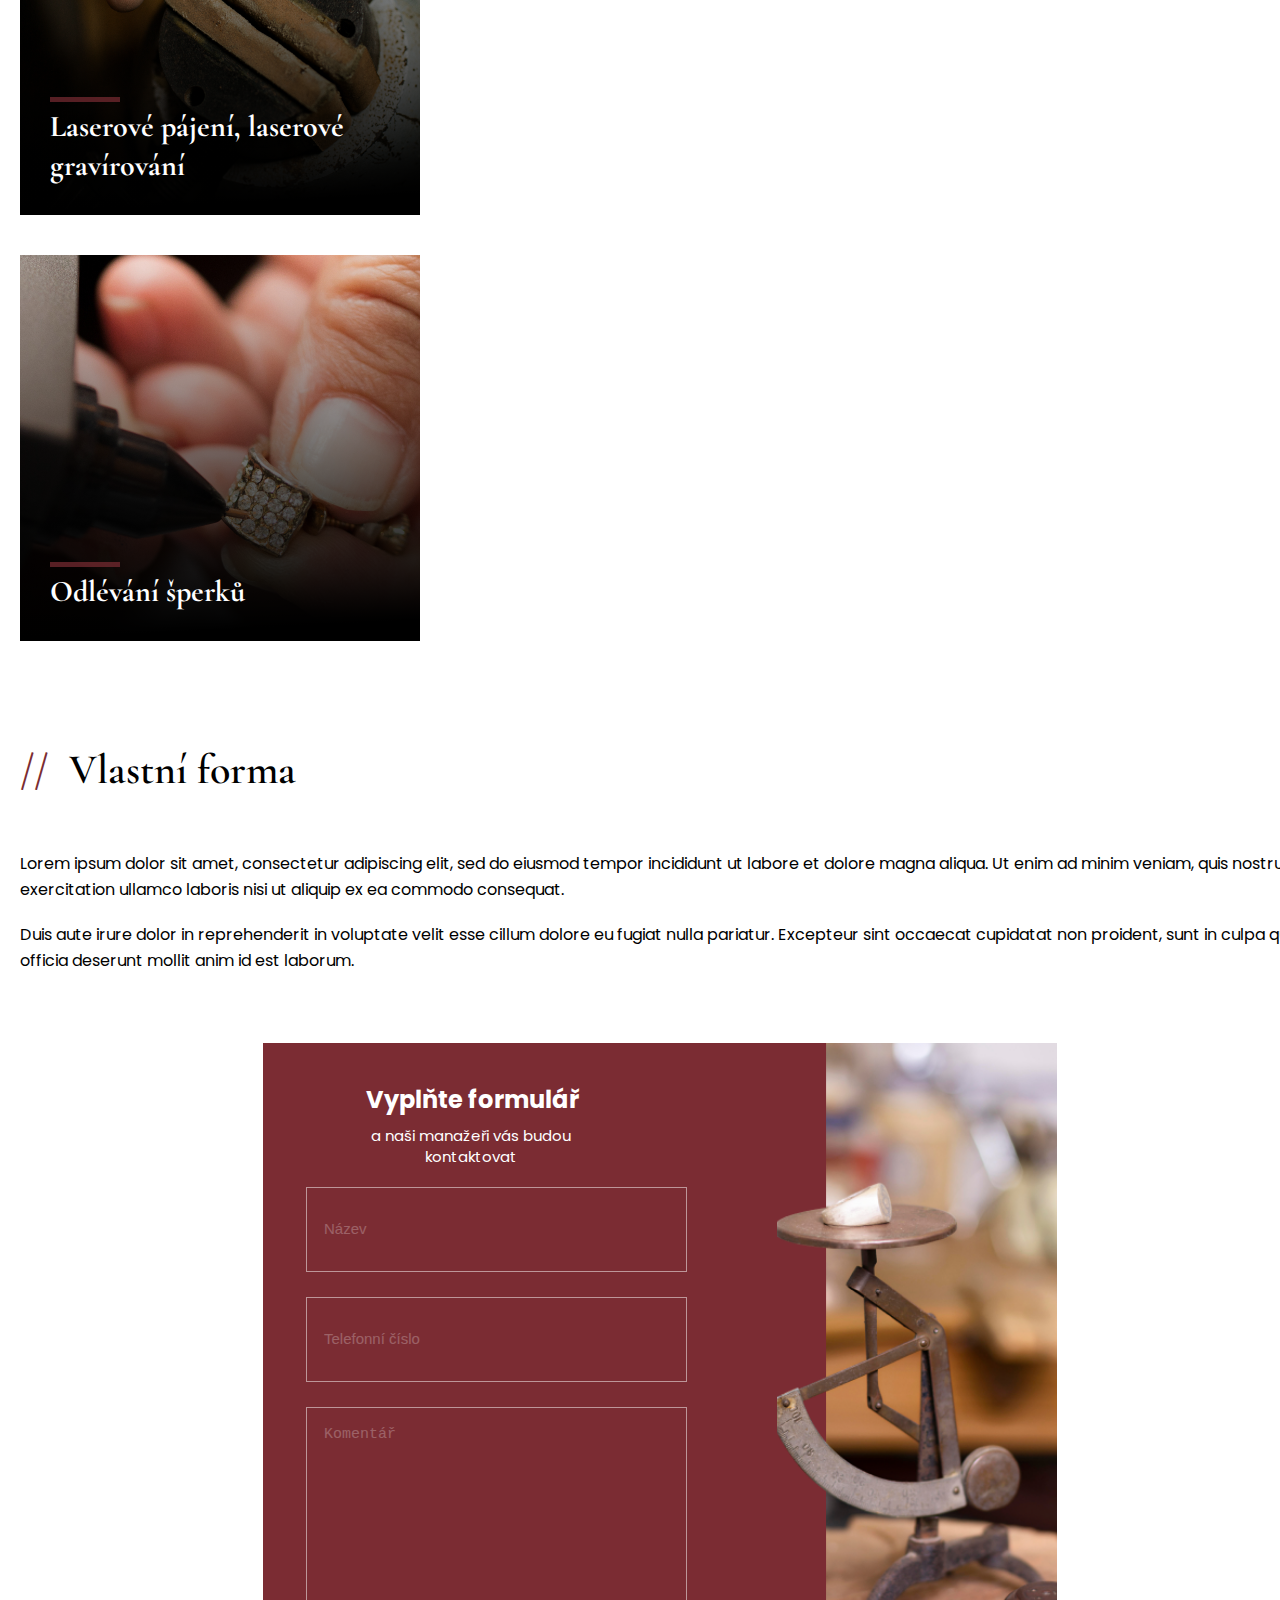
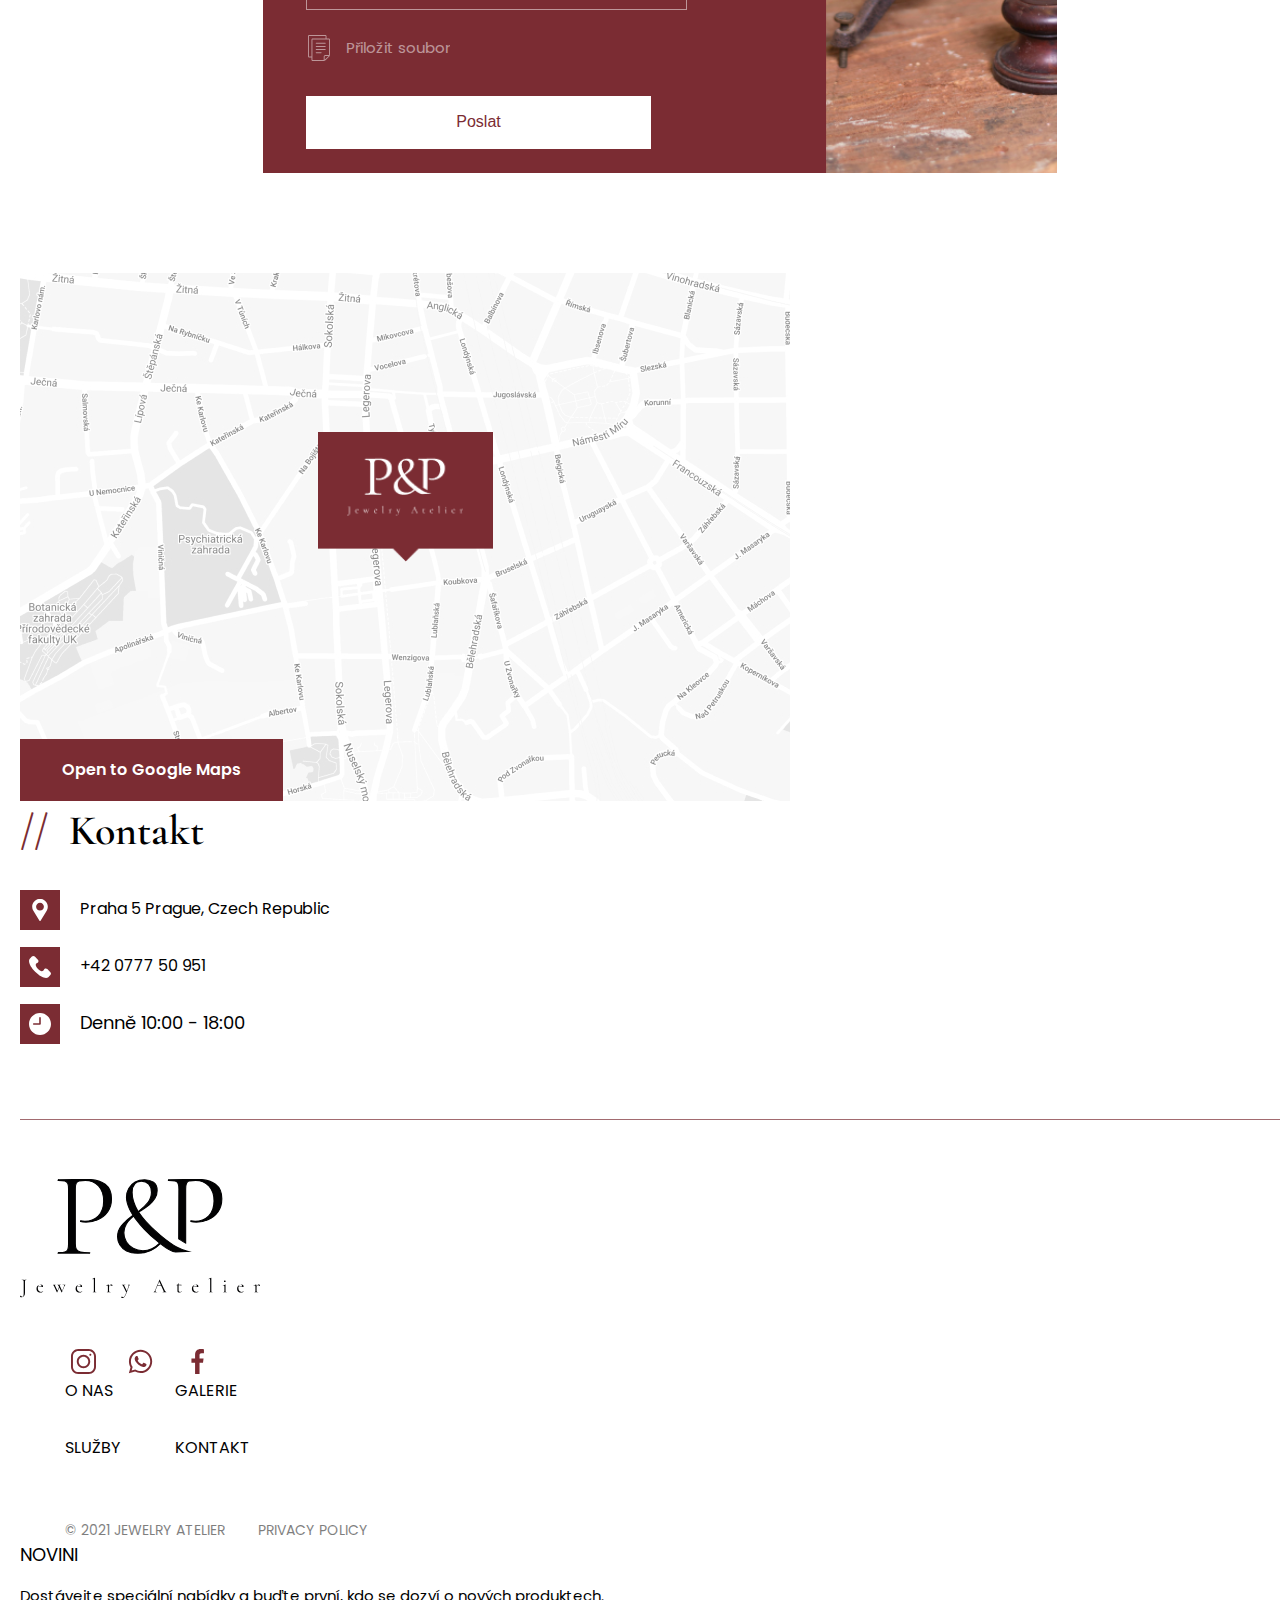
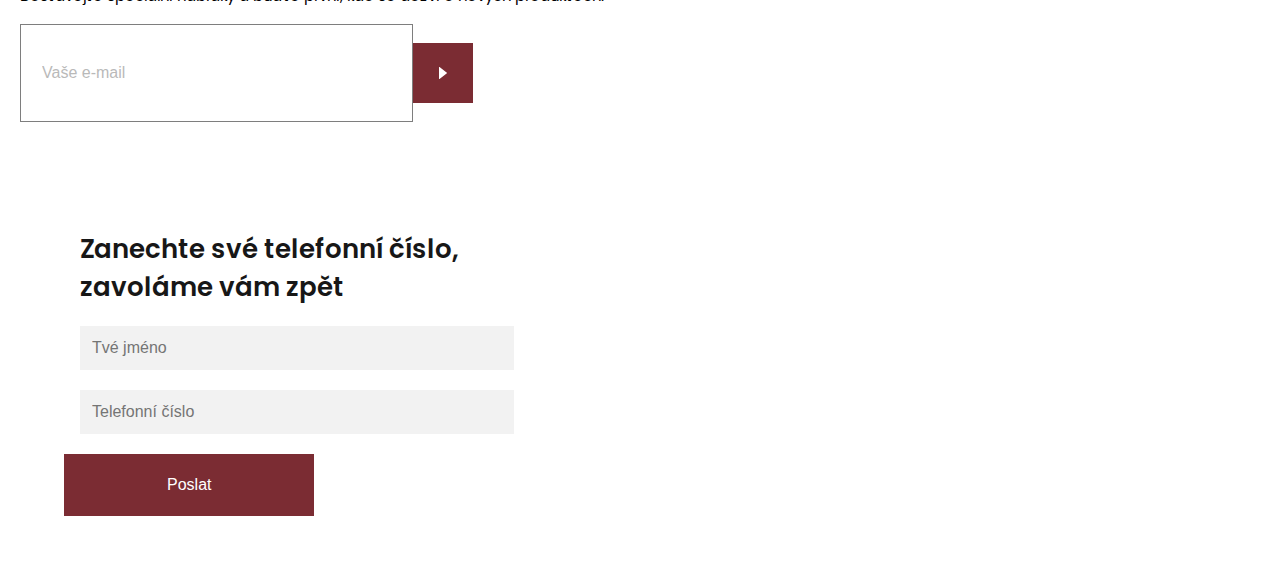
==== commit 2c928686: "Add files via upload" ====
--- a/index.html
+++ b/index.html
@@ -43,7 +43,7 @@
           <div class="header__logo none">
             <a href="#"><img src="img/logo.svg" alt=""></a>
           </div>
-          <ul class="header__list none">
+          <ul class="header__list none header_list-right">
             <li class="header__item"><a href="#" class="header__link">Kontakt</a></li>
             <li class="header__item"><a href="tel:42077750951" class="header__link tel">+42 0777 50
                 951</a></li>
@@ -391,7 +391,7 @@
                 <li class="footer__item"><a href="#" class="footer__link">služby</a></li>
                 <li class="footer__item"><a href="#" class="footer__link">KONTAKT</a></li>
               </ul>
-              <ul class="footer__list footer_Atelier">
+              <ul class="footer__list footer_Atelier Atelier_none">
                 <li class="footer__item">
                   <p class="footer__text">© 2021 Jewelry Atelier</p>
                 </li>
@@ -412,6 +412,14 @@
               </form>
             </div>
           </div>
+          <ul class="footer__list footer_Atelier Atelier_mobail">
+            <li class="footer__item Atelier">
+              <p class="footer__text">© 2021 Jewelry Atelier</p>
+            </li>
+            <li class="footer__item Atelier">
+              <p class="footer__text">PRIVACY POLICY</p>
+            </li>
+          </ul>
         </div>
       </div>
     </div>
@@ -444,6 +452,7 @@
     integrity="sha384-U1DAWAznBHeqEIlVSCgzq+c9gqGAJn5c/t99JyeKa9xxaYpSvHU5awsuZVVFIhvj"
     crossorigin="anonymous"></script>
   <script src="https://unpkg.com/swiper/swiper-bundle.min.js"></script>
+  <script src="js/swiper.js"></script>
   <script src="js/script.js"></script>
 </body>
 
--- a/css/style.css
+++ b/css/style.css
@@ -44,16 +44,27 @@
   top: 0;
   z-index: -1;
 }
+.Atelier_mobail{
+  display: none !important;
+}
+.Atelier_none{
+  display: block;
+}
 .topheader__header {
+  padding-right: 50px;
   display: flex;
   justify-content: center;
   z-index: 2;
   align-items: center;
 }
+.header_list-right{
+  max-width: 447px !important;
+}
 .topheader__title {
   font-style: normal;
   font-weight: normal;
   font-size: 15px;
+  letter-spacing: 0.16em;
   line-height: 160%;
   color: #ffffff;
   opacity: 0.7;
@@ -740,6 +751,14 @@
   line-height: 24px;
   text-align: center;
   color: #ffffff;
+}
+.map__link p {
+  margin-bottom: 17px;
+  font-style: normal;
+  font-weight: normal;
+  font-size: 18px;
+  line-height: 129.5%;
+  color: #000000;
 }
 .map__link {
   display: flex;
@@ -1064,7 +1083,7 @@
 
 /* sperku */
 .sperku {
-  margin-top: 170px;
+  margin-top: 180px;
 }
 .sperku__info {
   padding-bottom: 64px;
@@ -1104,13 +1123,10 @@
 .sperku__swiper {
   margin-top: 37px;
 }
-.footer__social path:hover{
-  fill: #fdfdfd;
-}
 
 .grid {
-  width: calc(100% + 20px);
-  margin-left: -10px;
+  width: calc(100% + 10px);
+  margin-left: -20px;
 }
 .grid:after {
   content: '';
--- a/css/media.css
+++ b/css/media.css
@@ -37,7 +37,7 @@
     font-size: 15px;
   }
   .list_scroll{
-    max-width: 403px !important;
+    max-width: 503px !important;
     width: 100%;
   }
   .list_scroll-but{
@@ -49,6 +49,9 @@
   }
 }
 @media (max-width: 1400px){
+  .topheader__header {
+    padding-right: 0px;
+  }
   .main__onas-item{
     padding: 50px 60px;
   }
@@ -92,7 +95,7 @@
     margin-top: 150px;
   }
   .header__list{
-    max-width: 303px !important;
+    max-width: 403px !important;
   }
   .header__logo{
     max-width: 160px;
@@ -121,7 +124,6 @@
   }
   .swiper-horizontal>.swiper-pagination-bullets, .swiper-pagination-bullets.swiper-pagination-horizontal, .swiper-pagination-custom, .swiper-pagination-fraction{
     left: 94.5%;
-    top: 10%;
   }
   .swiper__messenges{
     right: 70px;
@@ -221,7 +223,7 @@
     font-size: 28px;
   }
   .header__list{
-    max-width: 283px !important;
+    max-width: 353px !important;
   }
   .header__logo{
     max-width: 160px;
@@ -369,6 +371,19 @@
   }
 }
 @media (max-width: 960px){
+  .sperku {
+    margin-top: 150px;
+  }
+  .Atelier_mobail{
+    padding-top: 50px;
+    display: block !important;
+  }
+  .Atelier_none{
+    display: none;
+  }
+  .Atelier{
+    padding-bottom: 15px !important;
+  }
   .main__onas-item{
     position: relative;
     padding: 30px 40px;
@@ -421,7 +436,7 @@
     font-size: 24px;
   }
   .header__list{
-    max-width: 253px !important;
+    max-width: 283px !important;
   }
   .header__logo{
     max-width: 140px;
@@ -463,7 +478,15 @@
     text-align: center;
   }
 }
+@media (max-width: 860px){
+  .header__list{
+    max-width: 253px !important;
+  }
+}
 @media (max-width: 760px){
+  .sperku {
+    margin-top: 140px;
+  }
   .main__onas{
     margin-top: 120px;
   }
@@ -481,9 +504,6 @@
   }
   .map__link img{
     margin-right: 10px;
-  }
-  .map__link a{
-    font-size: 14px;
   }
   .section__header::before{
     font-size: 26px;
@@ -656,6 +676,12 @@
   }
 }
 @media (max-width: 600px){
+  .sperku {
+    margin-top: 150px;
+  }
+  .onas__images{
+    margin-top: 35px;
+  }
   .footer__logo{
     max-width: 140px;
   }
@@ -692,6 +718,12 @@
   }
 }
 @media (max-width: 460px){
+  .sperku {
+    margin-top: 120px;
+  }
+  .topheader__title{
+    letter-spacing: 0;
+  }
   .main__onas-img img{
     max-height: 256px;
   }
